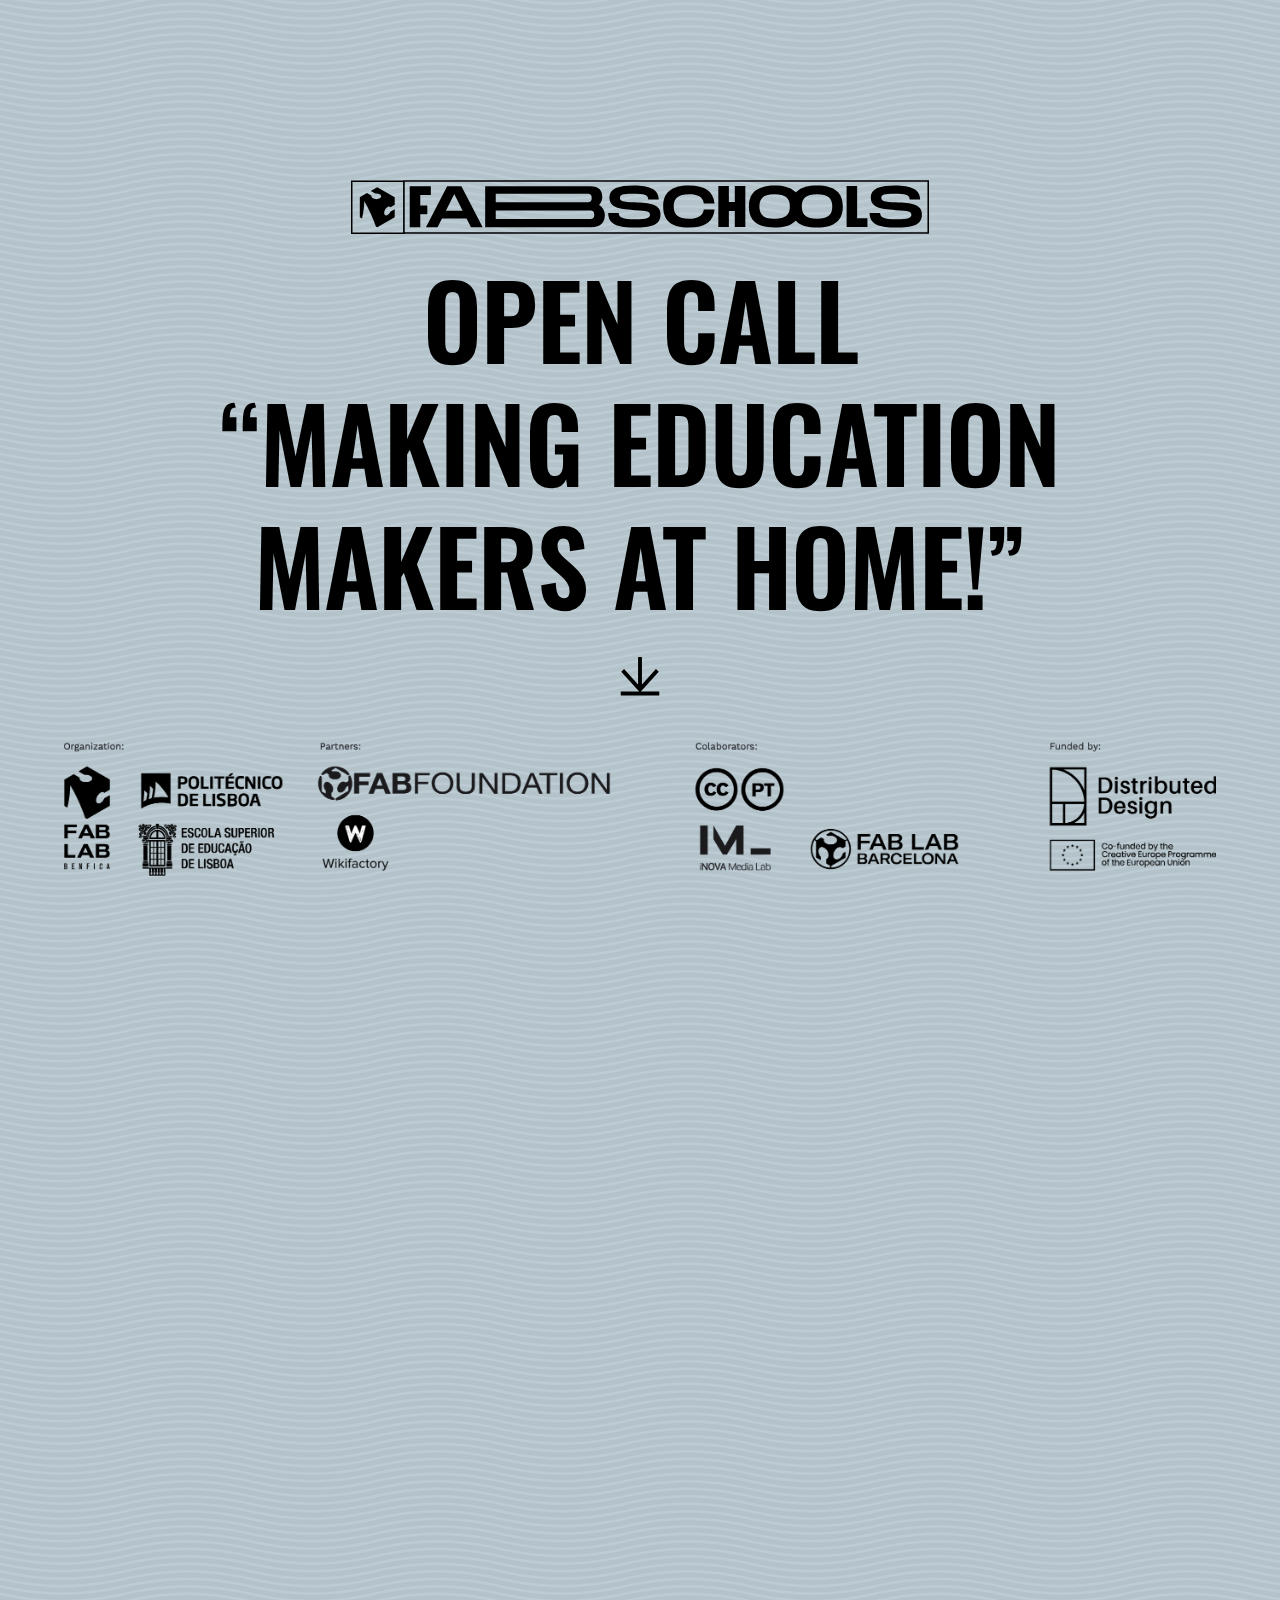
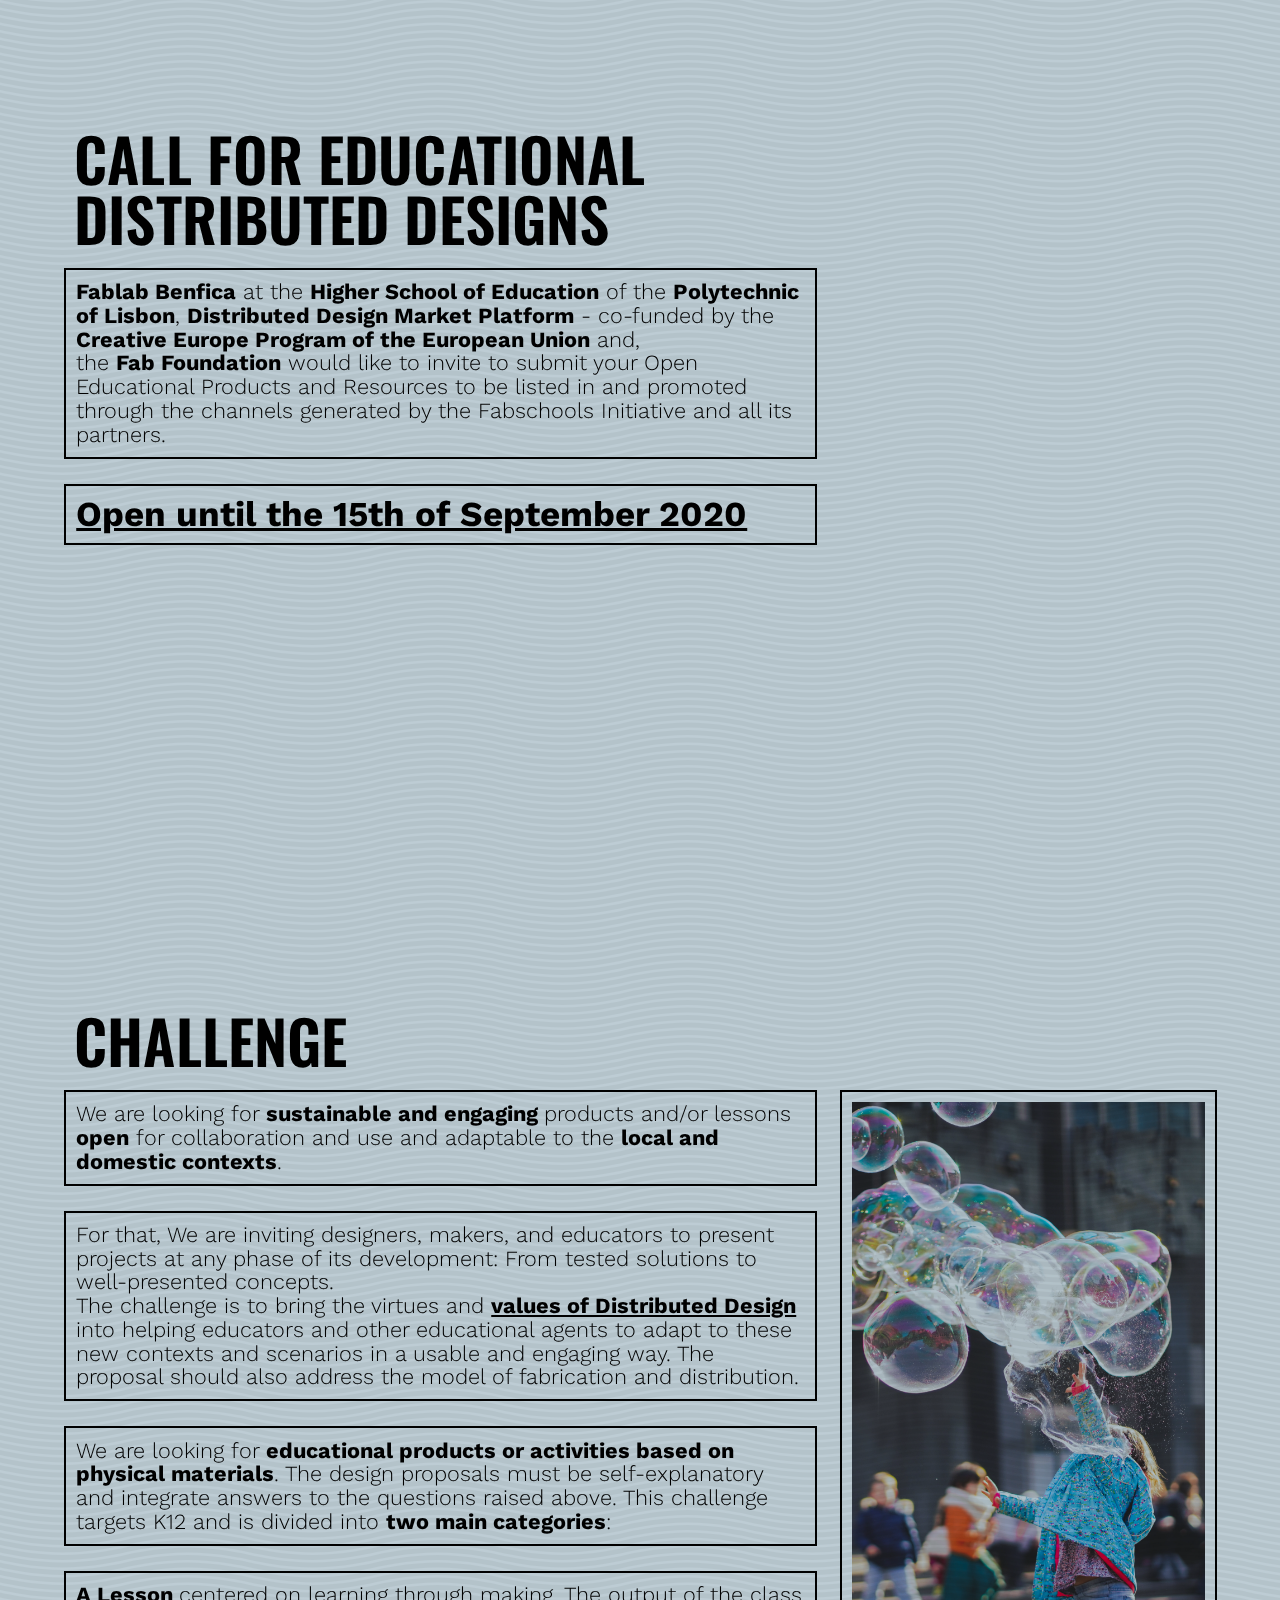
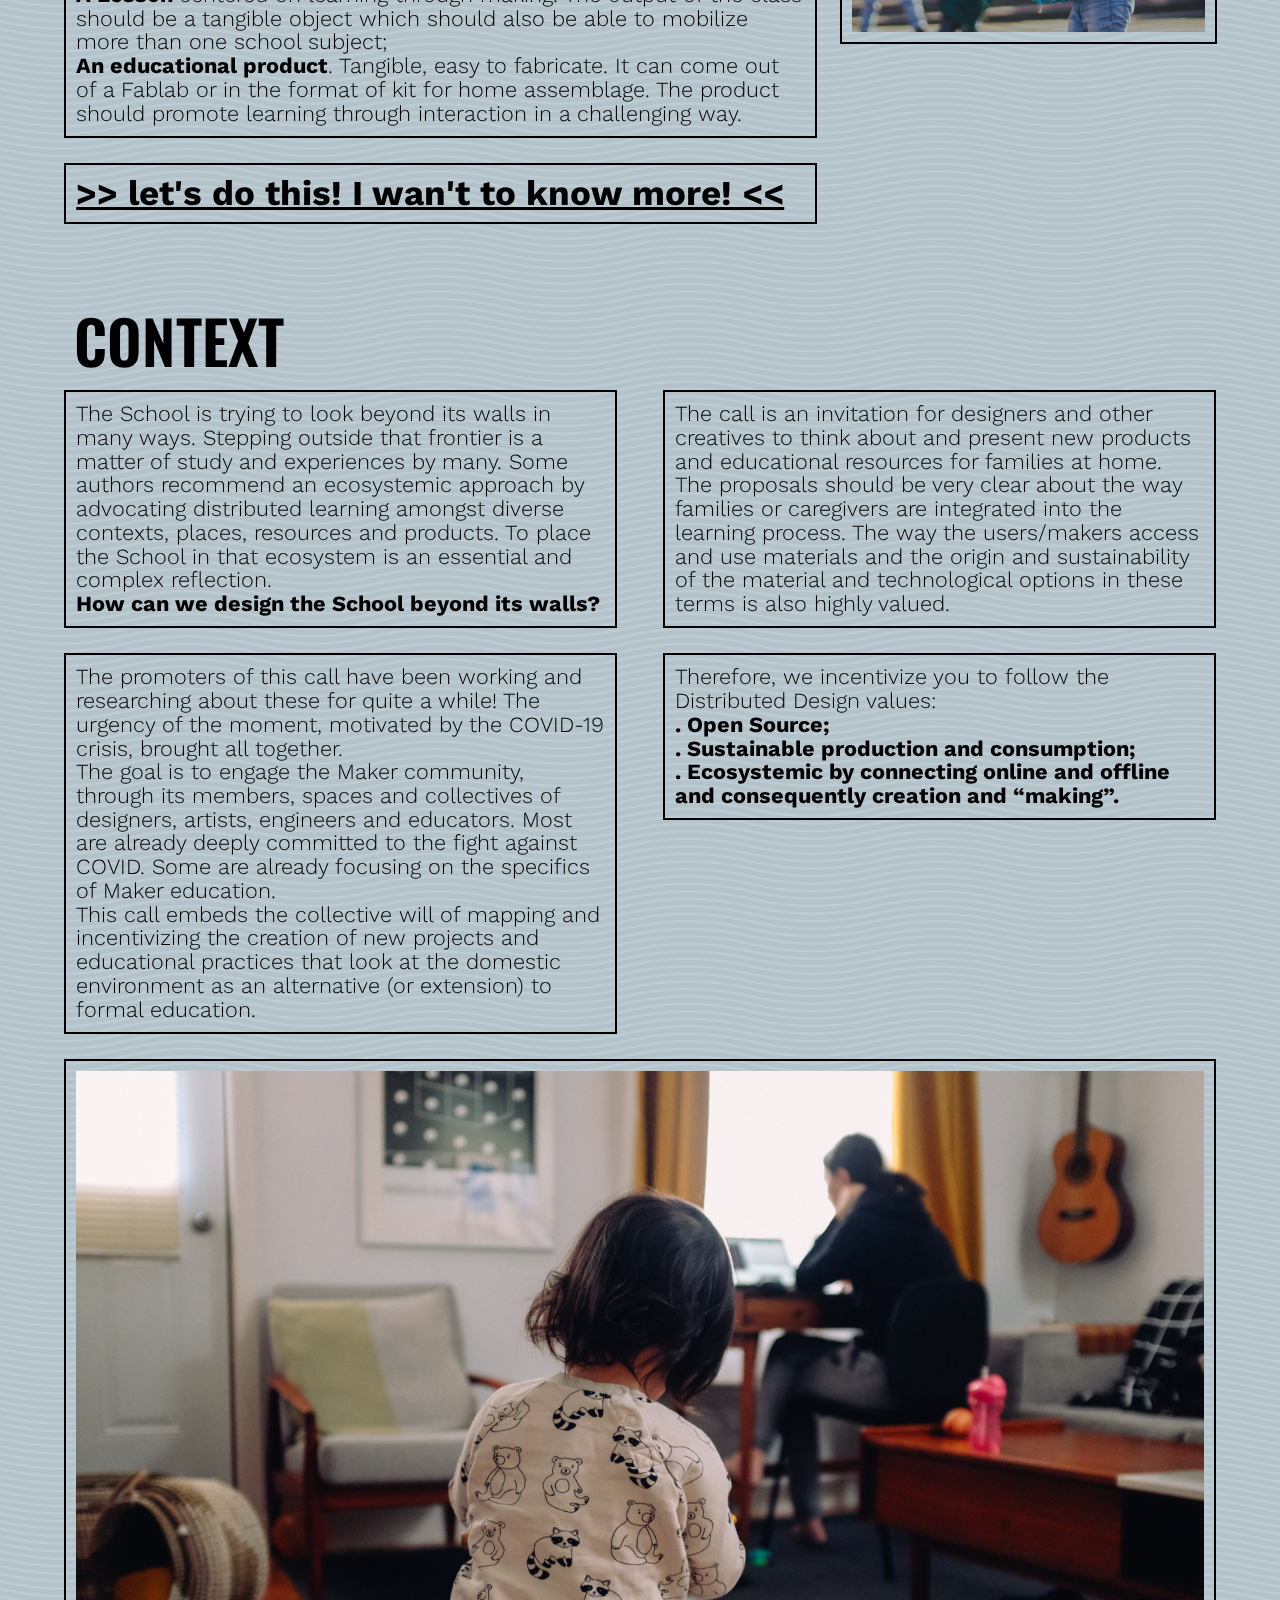
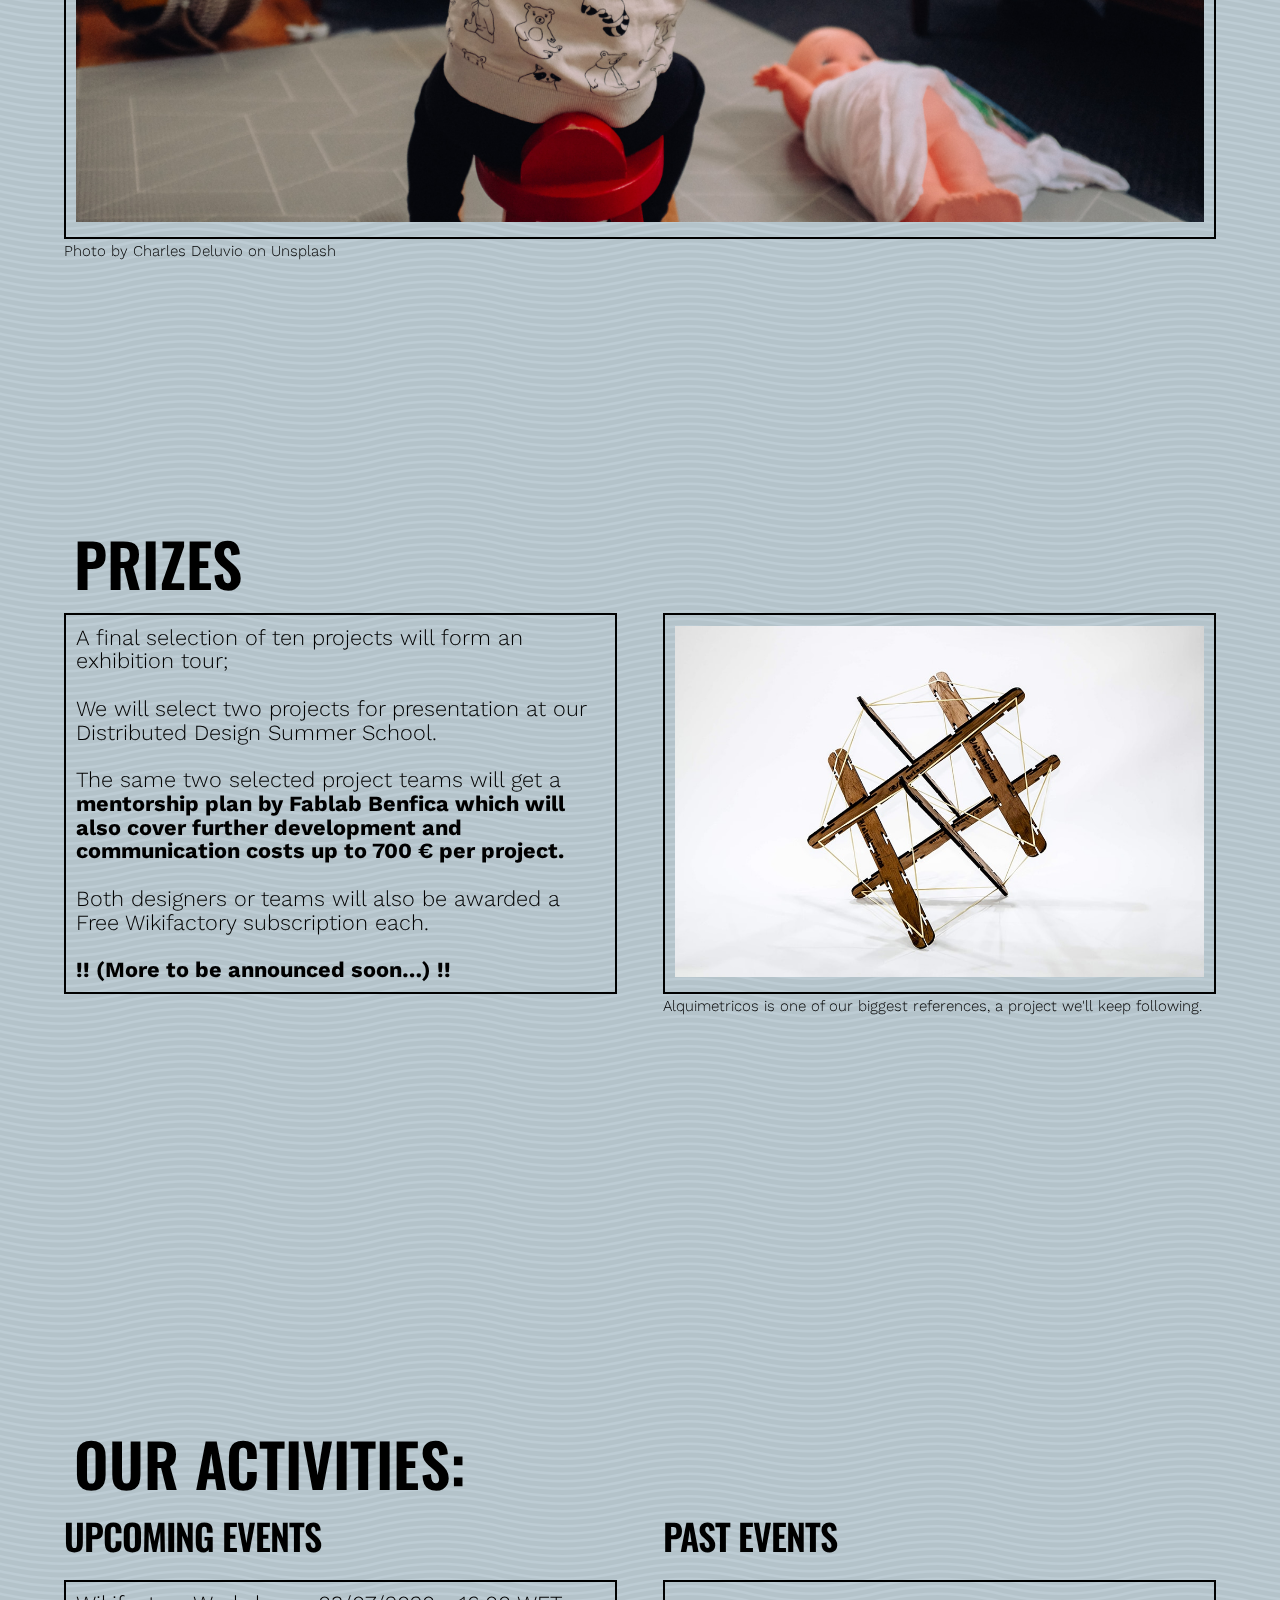
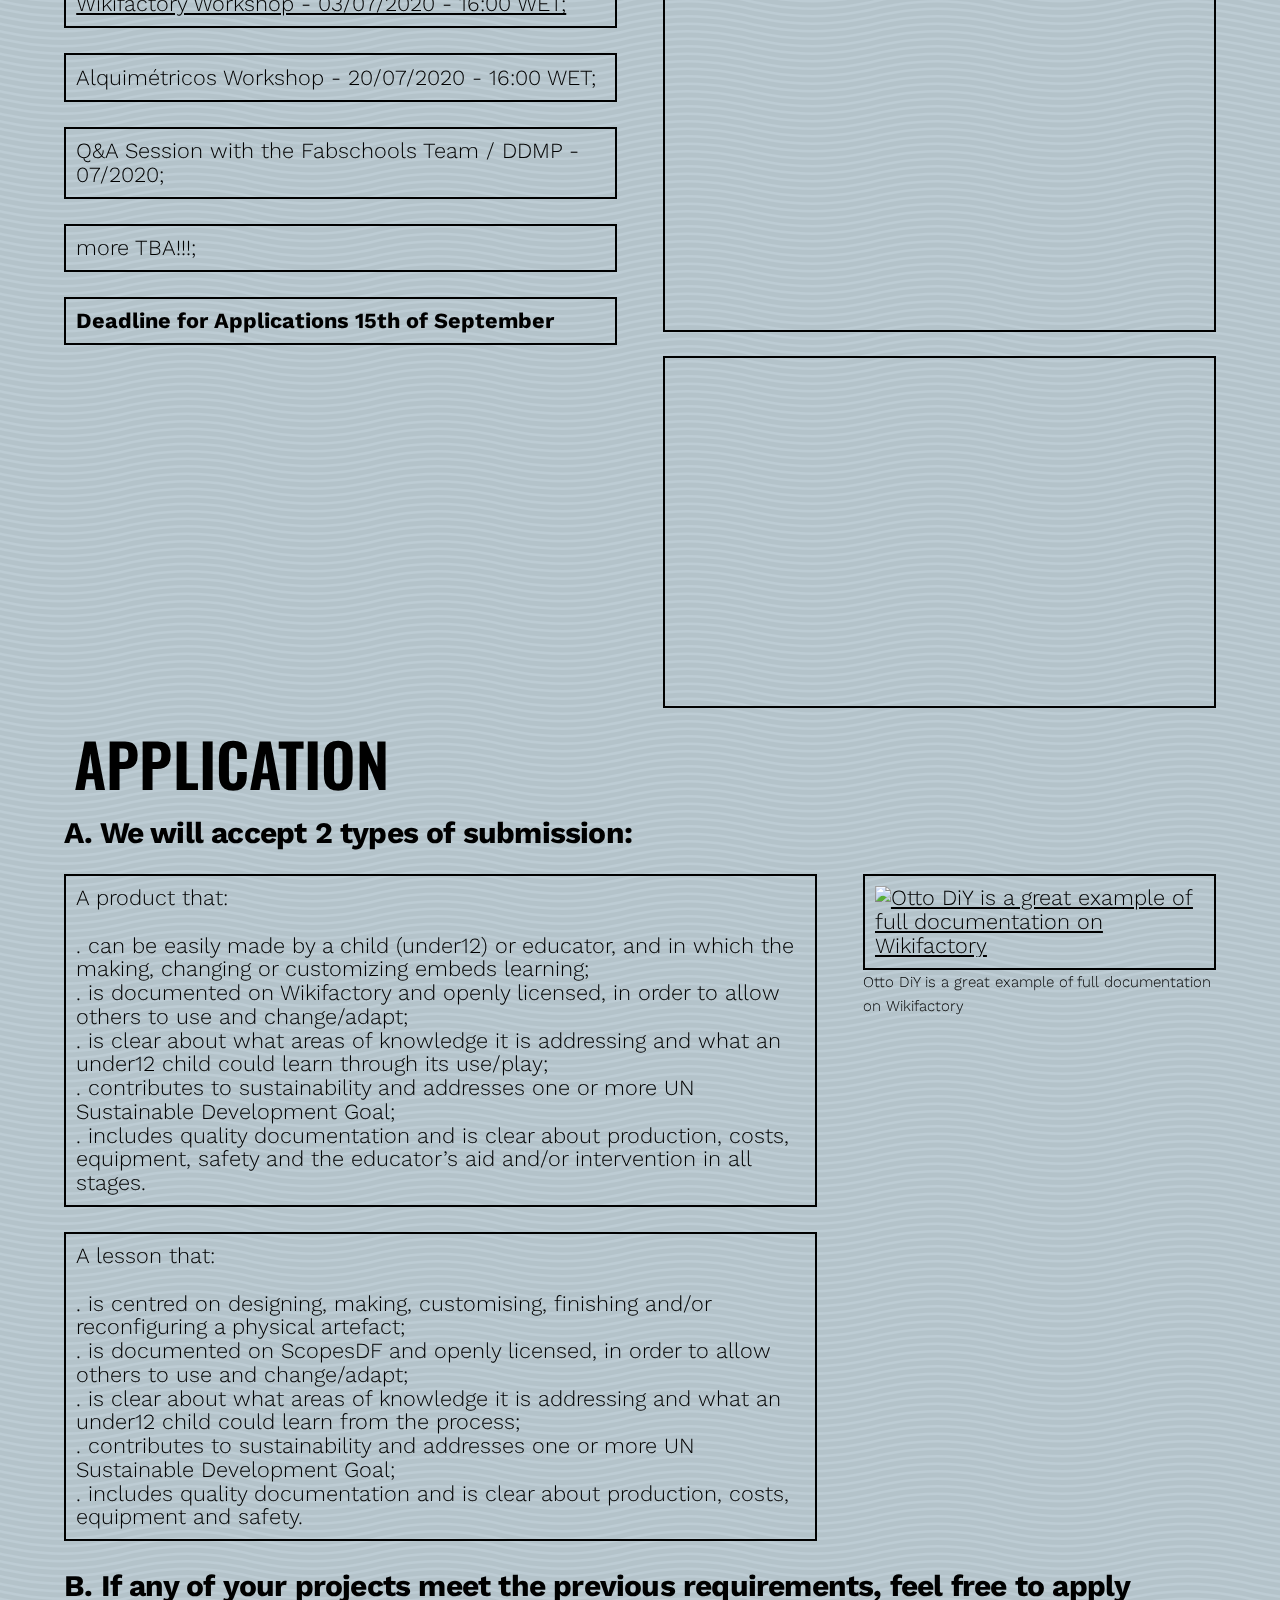
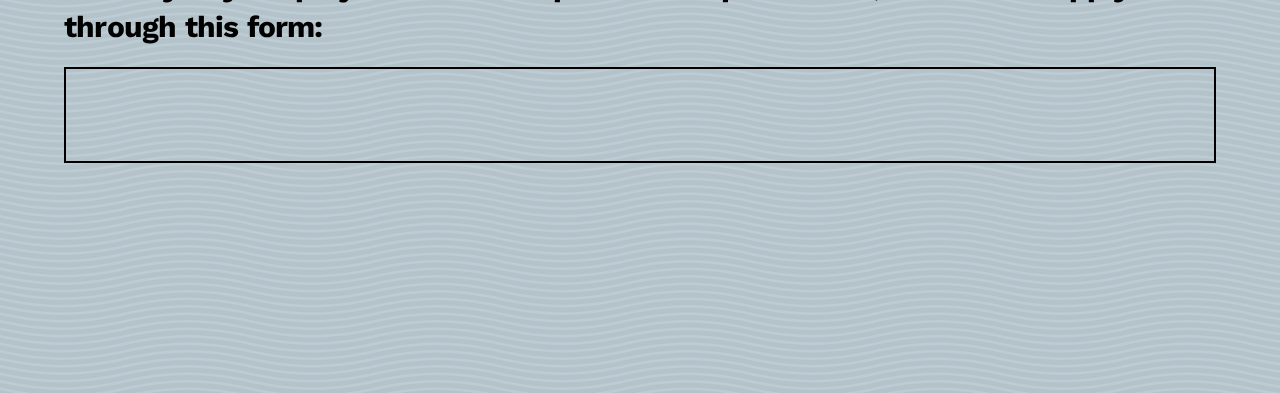
==== index.html @ 140ccc08 "tuga form2" ====
<!DOCTYPE html>
<html lang="en">
<head>

  <!-- Basic Page Needs
  –––––––––––––––––––––––––––––––––––––––––––––––––– -->
  <meta charset="utf-8">
  <title>OPEN CALL !Making Education makers at Home!</title>
  <meta name="description" content="">
  <meta name="author" content="">

  <!-- Mobile Specific Metas
  –––––––––––––––––––––––––––––––––––––––––––––––––– -->
  <meta name="viewport" content="width=device-width, initial-scale=1">

  <!-- FONT
  –––––––––––––––––––––––––––––––––––––––––––––––––– -->
  <link href="https://fonts.googleapis.com/css2?family=Oswald:wght@600&family=Work+Sans:wght@300;700&display=swap" rel="stylesheet">

  <!-- CSS
  –––––––––––––––––––––––––––––––––––––––––––––––––– -->
  <link rel="stylesheet" href="css/normalize.css">
  <link rel="stylesheet" href="css/skeleton.css">
  <link rel="stylesheet" href="css/github-prettify-theme.css">
  <link href="https://cdnjs.cloudflare.com/ajax/libs/prettify/r298/prettify.css" type="text/css">
  <link rel="stylesheet" href="css/custom.css">

  <!-- Scripts
  –––––––––––––––––––––––––––––––––––––––––––––––––– -->
  <script src="https://code.jquery.com/jquery-2.2.4.min.js" integrity="sha256-BbhdlvQf/xTY9gja0Dq3HiwQF8LaCRTXxZKRutelT44=" crossorigin="anonymous"></script>
  <script src="https://code.jquery.com/jquery-3.4.1.min.js"
          integrity="sha384-vk5WoKIaW/vJyUAd9n/wmopsmNhiy+L2Z+SBxGYnUkunIxVxAv/UtMOhba/xskxh"
          crossorigin="anonymous"></script>
  <script src="https://cdnjs.cloudflare.com/ajax/libs/jquery.form/4.3.0/jquery.form.min.js" integrity="sha384-qlmct0AOBiA2VPZkMY3+2WqkHtIQ9lSdAsAn5RUJD/3vA5MKDgSGcdmIv4ycVxyn" crossorigin="anonymous"></script>

  <script src="https://cdnjs.cloudflare.com/ajax/libs/prettify/r298/run_prettify.js" type="text/javascript"></script>
  <script src="js/site.js"></script>
  <!-- Load the Paper.js library -->
  <script type="text/javascript" src="js/paper-full.js"></script>
  <!-- Load external PaperScript and associate it with myCanvas -->
  <script type="text/paperscript" src="js/foot.js" canvas="canvas"></script>


  <!-- Open Graph / Facebook and Twitter
–––––––––––––––––––––––––––––––––––––––––––––––––– -->
  <meta property="og:url"                content="https://fabschools.pt/" />
  <meta property="og:type"               content="Fabschools Open Call" />
  <meta property="og:title"              content="Making Education Makers at Home" />
  <meta property="og:description"        content="The School is trying to look beyond its walls in many ways. Stepping outside that frontier is a matter of study and experiences by many. Some authors recommend an ecosystemic approach by advocating distributed learning amongst diverse contexts, places, resources and products. To place the School in that ecosystem is an essential and complex reflection. How can we design the School beyond its walls? " />
  <meta property="og:image"              content="https://fabschools.pt/images/og.png" />


  <meta name="twitter:site" content="https://fabschools.pt/" />
  <meta name="twitter:title" content="Making Education Makers at Home" />
  <meta name="twitter:description" content="The School is trying to look beyond its walls in many ways. Stepping outside that frontier is a matter of study and experiences by many. Some authors recommend an ecosystemic approach by advocating distributed learning amongst diverse contexts, places, resources and products. To place the School in that ecosystem is an essential and complex reflection. How can we design the School beyond its walls? " />
  <meta name="twitter:image" content="https://fabschools.pt/images/ogt.png" />






  <!-- Favicon
  –––––––––––––––––––––––––––––––––––––––––––––––––– -->
  <link rel="icon" type="image/png" href="images/favicon.png">

</head>
<body>

  <!-- Primary Page Layout
  –––––––––––––––––––––––––––––––––––––––––––––––––– -->

  <div class="container" >

    <section class="header" id="top" >

      <img
              src="images/logo.svg"
              alt="fabschools logo"
              class="logotipo"
      />

      <h1 class="topsy" >Open Call <br>
        “Making Education Makers at Home!”  </h1>
      <a href="#hero">
        <img
              src="images/hammer.svg"
              alt="fabschools logo"
              class="gogo" />
      </a>


    </section>




    <nav class="navbar">
      <div class="container">
        <a class="SmoothmyTop">
          <img
                src="images/logo.svg"
                alt="fabschools logo"
                class="navbar-logozito" />
        </a>


        <ul class="navbar-list" style="margin-top:5px;">
          <li class="navbar-item"><a class="navbar-link" href="#challenge">Challenge</a></li>
          <li class="navbar-item navbar-link">|</li>
          <li class="navbar-item"><a class="navbar-link" href="#prizes">Prizes</a></li>
          <li class="navbar-item navbar-link">|</li>
          <li class="navbar-item"><a class="navbar-link" href="#calendar">Calendar</a></li>
          <li class="navbar-item navbar-link">|</li>
          <li class="navbar-item"><a class="navbar-link" href="#submit">Apply</a></li>
          <li class="navbar-item navbar-link">|</li>
          <li class="navbar-item"><a class="navbar-link" href="mailto:fablabbenfica@eselx.ipl.pt">Contact</a></li>
          <li class="navbar-item navbar-link">|</li>
          <li class="navbar-item"><a class="navbar-link" href="./indexPT.html">PT</a></li>
        </ul>
      </div>
    </nav>






    <section id="hero" style="height: 100vh;">
      <div class="row" style="margin-top: 40vh">
        <div class="eight columns">
          <h3 class="title" style="padding-top: 32vh">Call for Educational Distributed Designs</h3>
          <p class="boxed"><strong>Fablab Benfica</strong> at the <strong>Higher School of Education</strong> of the <strong>Polytechnic of Lisbon</strong>,
            <strong>Distributed Design Market Platform</strong>  - co-funded by the <strong>Creative Europe Program of the European Union</strong> and, <br> the <strong>Fab Foundation</strong> would like to invite to submit your Open Educational Products and Resources to be listed in and promoted through the channels generated by the Fabschools Initiative and all its partners.
          </p>
          <p class="boxed" style="font-size: 3.5rem; line-height: 3.7rem;">
            <a href="#challenge"><strong>Open until the 15th of September 2020</strong></a>
          </h4>
        </div>
      </div>
    </section>




    <section id="challenge" style="height: 100vh;" >
      <div class="row">
        <h3 class="title" style="padding-top: 30vh">Challenge</h3>
      </div>
      <div class="row">
        <div class="eight columns">
          <p class="boxed">
            We are looking for <strong>sustainable and engaging </strong>products and/or lessons <strong>open</strong> for collaboration and use and adaptable to the <strong>local and domestic contexts</strong>.
          </p>
          <p class="boxed">For that, We are inviting designers, makers, and educators to present projects at any phase of its development: From tested solutions to well-presented concepts. <br>
            The challenge is to bring the virtues and <strong><a href="https://distributeddesign.eu/about/" target="_blank">values of Distributed Design</a></strong> into helping educators and other educational agents to adapt to these new contexts and scenarios in a usable and engaging way.
            The proposal should also address the model of fabrication and distribution.</p>
          <p class="boxed"> We are looking for <strong>educational products or activities based on physical materials</strong>. The design proposals must be self-explanatory and integrate answers to the questions raised above.
            This challenge targets K12 and is divided into <strong>two main categories</strong>:</p>
          <p class="boxed">
            <strong>A Lesson </strong>centered on learning through making. The output of the class should be a tangible object which should also be able to mobilize more than one school subject;<br>
            <strong>An educational product</strong>. Tangible, easy to fabricate. It can come out of a Fablab or in the format of kit for home assemblage. The product should promote learning through interaction in a challenging way.</p>
          <p class="boxed" style="font-size: 3.5rem; line-height: 3.7rem;">
            <a href="#challenge2"><strong>>> let's do this! I wan't to know more! <<</strong></a>
          </p>

        </div>
        <div class="four columns">
          <img class="image_boxed" src="images/portrait.jpg" width="100%" />
        </div>
      </div>
    </section>

    <section id="challenge2" >


      <div class="row">
        <h3 class="title" style="padding-top: 30vh">Context</h3>
      </div>
      <div class="row">
        <div class="one-half column">
          <p class="boxed">The School is trying to look beyond its walls in many ways. Stepping outside that frontier is a matter of study and experiences by many.
            Some authors recommend an ecosystemic approach by advocating distributed learning amongst diverse contexts, places, resources and products. To place the School in that ecosystem is an essential and complex reflection.
            <br><strong>How can we design the School beyond its walls?</strong></p>

          <p class="boxed">The promoters of this call have been working and researching about these for quite a while!
            The urgency of the moment, motivated by the COVID-19 crisis, brought all together. <br>
            The goal is to engage the Maker community, through its members, spaces and collectives of designers, artists, engineers and educators.
            Most are already deeply committed to the fight against COVID. Some are already focusing on the specifics of Maker education.<br>
            This call embeds the collective will of mapping and incentivizing the creation of new projects and educational practices that look at the domestic environment as an alternative (or extension) to formal education. </p>
        </div>
        <div class="one-half column">
          <p class="boxed">The call is an invitation for designers and other creatives to think about and present new products and educational resources for families at home.
            The proposals should be very clear about the way families or caregivers are integrated into the learning process.
            The way the users/makers access and use materials and the origin and sustainability of the material and technological options in these terms is also highly valued.
          </p>
          <p class="boxed">
          Therefore, we incentivize you to follow the Distributed Design values: <br>
            <strong>. Open Source;</strong><br>
            <strong>. Sustainable production and consumption;</strong><br>
            <strong>. Ecosystemic by connecting online and offline and consequently creation and “making”.</strong>
          </p>

        </div>
      </div>
      <div class="row">
        <div class="boxed" >
          <img width="100%" src="images/quarantine.jpg" alt="Alquimetricos Toys" />
        </div>
        <caption>Photo by Charles Deluvio on Unsplash</caption>
      </div>
    </section>

    <section id="prizes" style="height: 100vh;" >
      <div class="row" >
        <h3 class="title" style="padding-top: 30vh" >Prizes</h3>
      </div>
      <div class="row" >
        <div class="one-half column" >
          <p class="boxed">
            A final selection of ten projects will form an exhibition tour; <br><br>
            We will select two projects for presentation at our Distributed Design Summer School.<br><br>
            The same two selected project teams will get a <strong>mentorship plan by Fablab Benfica which will also cover further development and communication costs up to 700 € per project.</strong><br><br>
            Both designers or teams will also be awarded a Free Wikifactory subscription each. <br><br>
            <strong>!! (More to be announced soon…) !!</strong>
          </p>
        </div>
        <div class="one-half column" >
          <div class="boxed" >
            <a href="https://en.goteo.org/project/toys-for-quarantine" target="_blank"> <img width="100%" src="images/alquimetricos1.jpg" alt="Alquimetricos Toys" /></a>
          </div>
          <caption>Alquimetricos is one of our biggest references, a project we'll keep following.</caption>
        </div>
      </div>
    </section>



      <section id="calendar" style="height: 100vh;" >
        <div class="row">
          <h3 class="title" style="padding-top: 30vh">OUR ACTIVITIES:</h3>
        </div>
        <div class="row">
          <div class="one-half column">
            <h3>UPCOMING EVENTS</h3>
            <a href="https://www.eventbrite.com/e/bilhetes-wikifactory-workshop-fabschools-112009575656?aff=ebdssbeac" target="_blank"><p class="boxed">Wikifactory Workshop - 03/07/2020 - 16:00 WET;</p></a>
            <p class="boxed">Alquimétricos Workshop - 20/07/2020 - 16:00 WET;</p>
            <p class="boxed">Q&A Session with the Fabschools Team / DDMP - 07/2020;</p>
            <p class="boxed">more TBA!!!;</p>
            <p class="boxed"><strong>Deadline for Applications 15th of September</strong></p>
          </div>

          <div class="one-half column">
            <h3>PAST EVENTS</h3>
            <div class="boxed">
              <div class="video-container">
                <iframe width="560" height="315" src="https://www.youtube.com/embed/HqaHqQHBg5I?controls=0" frameborder="0" allow="accelerometer; autoplay; encrypted-media; gyroscope; picture-in-picture" allowfullscreen></iframe>
              </div>
            </div>
            <br>
            <div class="boxed">
              <div class="video-container">
                <iframe width="560" height="315" src="https://www.youtube.com/embed/VP8zcjxXyL0?controls=0" frameborder="0" allow="accelerometer; autoplay; encrypted-media; gyroscope; picture-in-picture" allowfullscreen></iframe>
              </div>
            </div>
          </div>
        </div>
      </section>


    <section id="submit"  >
      <div class="row">
        <h3 class="title" style="padding-top: 30vh">Application</h3>
        <h4><strong>A. We will accept 2 types of submission:</strong></h4>
      </div>
      <div class="row">
        <div class="two-thirds column">
          <p class="boxed">A product that:<br><br>
            . can be easily made by a child (under12) or educator, and in which the making, changing or customizing embeds learning;<br>
            . is documented on Wikifactory and openly licensed, in order to allow others to use and change/adapt;<br>
            . is clear about what areas of knowledge it is addressing and what an under12 child could learn through its use/play;<br>
            . contributes to sustainability and addresses one or more UN Sustainable Development Goal;<br>
            . includes quality documentation and is clear about production, costs, equipment, safety and the educator’s aid and/or intervention in all stages.
          </p>
          <p class="boxed">
            A lesson that:<br><br>
            . is centred on designing, making, customising, finishing and/or reconfiguring a  physical artefact;<br>
            . is documented on ScopesDF and openly licensed, in order to allow others to use and change/adapt;<br>
            . is clear about what areas of knowledge it is addressing and what an under12 child could learn from the process;<br>
            . contributes to sustainability and addresses one or more UN Sustainable Development Goal;<br>
            . includes quality documentation and is clear about production, costs, equipment and safety.
          </p>
        </div>
        <div class="one-third column">
          <div class="boxed">
            <a href="https://wikifactory.com/+OttoDIY/otto-diy" target="_blank"> <img width="100%" src="https://s3.eu-central-1.amazonaws.com/wikifactory-prod.uploads/655/ottodiyofficialtobotbuilderkit.jpg" alt="Otto DiY is a great example of full documentation on Wikifactory" /></a>
          </div>
          <caption>Otto DiY is a great example of full documentation on Wikifactory</caption>
        </div>
      </div>
      <div class="row" style="margin-bottom: 20%">
        <h4><strong>B. If any of your projects meet the previous requirements, feel free to apply through this form:</strong></h4>
        <div id=typeform" class="boxed">
          <br>
          <br>
          <br>
        </div>
      </div>
    </section>







  </div>

  <footer class="footer">

    <img class="sectionFooterDecor" src="images/footer.png" />

  </footer>

  <!-- Google Analytics -->
  <script type="text/javascript">

    var _gaq = _gaq || [];
    _gaq.push(['_setAccount', 'UA-171417175-1']);
    _gaq.push(['_trackPageview']);

    (function() {
      var ga = document.createElement('script'); ga.type = 'text/javascript'; ga.async = true;
      ga.src = ('https:' == document.location.protocol ? 'https://ssl' : 'http://www') + '.google-analytics.com/ga.js';
      var s = document.getElementsByTagName('script')[0]; s.parentNode.insertBefore(ga, s);
    })();

  </script>






<!-- End Document
  –––––––––––––––––––––––––––––––––––––––––––––––––– -->
</body>
</html>
---- css/skeleton.css ----
/*
* Skeleton V2.0.4
* Copyright 2014, Dave Gamache
* www.getskeleton.com
* Free to use under the MIT license.
* http://www.opensource.org/licenses/mit-license.php
* 12/29/2014
*/


/* Table of contents
––––––––––––––––––––––––––––––––––––––––––––––––––
- Grid
- Base Styles
- Typography
- Links
- Buttons
- Forms
- Lists
- Code
- Tables
- Spacing
- Utilities
- Clearing
- Media Queries
*/


/* Grid
–––––––––––––––––––––––––––––––––––––––––––––––––– */
.container {
  position: relative;
  width: 100%;
  max-width: 960px;
  margin: 0 auto;
  padding: 0 20px;
  box-sizing: border-box; }
.column,
.columns {
  width: 100%;
  float: left;
  box-sizing: border-box; }

/* For devices larger than 400px */
@media (min-width: 400px) {
  .container {
    width: 85%;
    padding: 0; }
}

/* For devices larger than 550px */
@media (min-width: 550px) {
  .container {
    width: 90%; }
  .column,
  .columns {
    margin-left: 4%; }
  .column:first-child,
  .columns:first-child {
    margin-left: 0; }

  .one.column,
  .one.columns                    { width: 4.66666666667%; }
  .two.columns                    { width: 13.3333333333%; }
  .three.columns                  { width: 22%;            }
  .four.columns                   { width: 30.6666666667%; }
  .five.columns                   { width: 39.3333333333%; }
  .six.columns                    { width: 48%;            }
  .seven.columns                  { width: 56.6666666667%; }
  .eight.columns                  { width: 65.3333333333%; }
  .nine.columns                   { width: 74.0%;          }
  .ten.columns                    { width: 82.6666666667%; }
  .eleven.columns                 { width: 91.3333333333%; }
  .twelve.columns                 { width: 100%; margin-left: 0; }

  .one-third.column               { width: 30.6666666667%; }
  .two-thirds.column              { width: 65.3333333333%; }

  .one-half.column                { width: 48%; }

  /* Offsets */
  .offset-by-one.column,
  .offset-by-one.columns          { margin-left: 8.66666666667%; }
  .offset-by-two.column,
  .offset-by-two.columns          { margin-left: 17.3333333333%; }
  .offset-by-three.column,
  .offset-by-three.columns        { margin-left: 26%;            }
  .offset-by-four.column,
  .offset-by-four.columns         { margin-left: 34.6666666667%; }
  .offset-by-five.column,
  .offset-by-five.columns         { margin-left: 43.3333333333%; }
  .offset-by-six.column,
  .offset-by-six.columns          { margin-left: 52%;            }
  .offset-by-seven.column,
  .offset-by-seven.columns        { margin-left: 60.6666666667%; }
  .offset-by-eight.column,
  .offset-by-eight.columns        { margin-left: 69.3333333333%; }
  .offset-by-nine.column,
  .offset-by-nine.columns         { margin-left: 78.0%;          }
  .offset-by-ten.column,
  .offset-by-ten.columns          { margin-left: 86.6666666667%; }
  .offset-by-eleven.column,
  .offset-by-eleven.columns       { margin-left: 95.3333333333%; }

  .offset-by-one-third.column,
  .offset-by-one-third.columns    { margin-left: 34.6666666667%; }
  .offset-by-two-thirds.column,
  .offset-by-two-thirds.columns   { margin-left: 69.3333333333%; }

  .offset-by-one-half.column,
  .offset-by-one-half.columns     { margin-left: 52%; }

}


/* Base Styles
–––––––––––––––––––––––––––––––––––––––––––––––––– */
/* NOTE
html is set to 62.5% so that all the REM measurements throughout Skeleton
are based on 10px sizing. So basically 1.5rem = 15px :) */
html {
  font-size: 62.5%; }
body {
  font-size: 1.5em; /* currently ems cause chrome bug misinterpreting rems on body element */
  line-height: 1.6;
  font-weight: 400;
  font-family: "Raleway", "HelveticaNeue", "Helvetica Neue", Helvetica, Arial, sans-serif;
  color: #222; }


/* Typography
–––––––––––––––––––––––––––––––––––––––––––––––––– */
h1, h2, h3, h4, h5, h6 {
  margin-top: 0;
  margin-bottom: 2rem;
  font-weight: 300; }
h1 { font-size: 4.0rem; line-height: 1.2;  letter-spacing: -.1rem;}
h2 { font-size: 3.6rem; line-height: 1.25; letter-spacing: -.1rem; }
h3 { font-size: 3.0rem; line-height: 1.3;  letter-spacing: -.1rem; }
h4 { font-size: 2.4rem; line-height: 1.35; letter-spacing: -.08rem; }
h5 { font-size: 1.8rem; line-height: 1.5;  letter-spacing: -.05rem; }
h6 { font-size: 1.5rem; line-height: 1.6;  letter-spacing: 0; }

/* Larger than phablet */
@media (min-width: 550px) {
  h1 { font-size: 5.0rem; }
  h2 { font-size: 4.2rem; }
  h3 { font-size: 3.6rem; }
  h4 { font-size: 3.0rem; }
  h5 { font-size: 2.4rem; }
  h6 { font-size: 1.5rem; }
}

p {
  margin-top: 0; }


/* Links
–––––––––––––––––––––––––––––––––––––––––––––––––– */
a {
  color: #1EAEDB; }
a:hover {
  color: #0FA0CE; }


/* Buttons
–––––––––––––––––––––––––––––––––––––––––––––––––– */
.button,
button,
input[type="submit"],
input[type="reset"],
input[type="button"] {
  display: inline-block;
  height: 38px;
  padding: 0 30px;
  color: #555;
  text-align: center;
  font-size: 11px;
  font-weight: 600;
  line-height: 38px;
  letter-spacing: .1rem;
  text-transform: uppercase;
  text-decoration: none;
  white-space: nowrap;
  background-color: transparent;
  border-radius: 4px;
  border: 1px solid #bbb;
  cursor: pointer;
  box-sizing: border-box; }
.button:hover,
button:hover,
input[type="submit"]:hover,
input[type="reset"]:hover,
input[type="button"]:hover,
.button:focus,
button:focus,
input[type="submit"]:focus,
input[type="reset"]:focus,
input[type="button"]:focus {
  color: #333;
  border-color: #888;
  outline: 0; }
.button.button-primary,
button.button-primary,
input[type="submit"].button-primary,
input[type="reset"].button-primary,
input[type="button"].button-primary {
  color: #FFF;
  background-color: #33C3F0;
  border-color: #33C3F0; }
.button.button-primary:hover,
button.button-primary:hover,
input[type="submit"].button-primary:hover,
input[type="reset"].button-primary:hover,
input[type="button"].button-primary:hover,
.button.button-primary:focus,
button.button-primary:focus,
input[type="submit"].button-primary:focus,
input[type="reset"].button-primary:focus,
input[type="button"].button-primary:focus {
  color: #FFF;
  background-color: #1EAEDB;
  border-color: #1EAEDB; }


/* Forms
–––––––––––––––––––––––––––––––––––––––––––––––––– */
input[type="email"],
input[type="number"],
input[type="search"],
input[type="text"],
input[type="tel"],
input[type="url"],
input[type="password"],
textarea,
select {
  height: 38px;
  padding: 6px 10px; /* The 6px vertically centers text on FF, ignored by Webkit */
  background-color: #fff;
  border: 1px solid #D1D1D1;
  border-radius: 4px;
  box-shadow: none;
  box-sizing: border-box; }
/* Removes awkward default styles on some inputs for iOS */
input[type="email"],
input[type="number"],
input[type="search"],
input[type="text"],
input[type="tel"],
input[type="url"],
input[type="password"],
textarea {
  -webkit-appearance: none;
     -moz-appearance: none;
          appearance: none; }
textarea {
  min-height: 65px;
  padding-top: 6px;
  padding-bottom: 6px; }
input[type="email"]:focus,
input[type="number"]:focus,
input[type="search"]:focus,
input[type="text"]:focus,
input[type="tel"]:focus,
input[type="url"]:focus,
input[type="password"]:focus,
textarea:focus,
select:focus {
  border: 1px solid #33C3F0;
  outline: 0; }
label,
legend {
  display: block;
  margin-bottom: .5rem;
  font-weight: 600; }
fieldset {
  padding: 0;
  border-width: 0; }
input[type="checkbox"],
input[type="radio"] {
  display: inline; }
label > .label-body {
  display: inline-block;
  margin-left: .5rem;
  font-weight: normal; }


/* Lists
–––––––––––––––––––––––––––––––––––––––––––––––––– */
ul {
  list-style: circle inside; }
ol {
  list-style: decimal inside; }
ol, ul {
  padding-left: 0;
  margin-top: 0; }
ul ul,
ul ol,
ol ol,
ol ul {
  margin: 1.5rem 0 1.5rem 3rem;
  font-size: 90%; }
li {
  margin-bottom: 1rem; }


/* Code
–––––––––––––––––––––––––––––––––––––––––––––––––– */
code {
  padding: .2rem .5rem;
  margin: 0 .2rem;
  font-size: 90%;
  white-space: nowrap;
  background: #F1F1F1;
  border: 1px solid #E1E1E1;
  border-radius: 4px; }
pre > code {
  display: block;
  padding: 1rem 1.5rem;
  white-space: pre; }


/* Tables
–––––––––––––––––––––––––––––––––––––––––––––––––– */
th,
td {
  padding: 12px 15px;
  text-align: left;
  border-bottom: 1px solid #E1E1E1; }
th:first-child,
td:first-child {
  padding-left: 0; }
th:last-child,
td:last-child {
  padding-right: 0; }


/* Spacing
–––––––––––––––––––––––––––––––––––––––––––––––––– */
button,
.button {
  margin-bottom: 1rem; }
input,
textarea,
select,
fieldset {
  margin-bottom: 1.5rem; }
pre,
blockquote,
dl,
figure,
table,
p,
ul,
ol,
form {
  margin-bottom: 2.5rem; }


/* Utilities
–––––––––––––––––––––––––––––––––––––––––––––––––– */
.u-full-width {
  width: 100%;
  box-sizing: border-box; }
.u-max-full-width {
  max-width: 100%;
  box-sizing: border-box; }
.u-pull-right {
  float: right; }
.u-pull-left {
  float: left; }


/* Misc
–––––––––––––––––––––––––––––––––––––––––––––––––– */
hr {
  margin-top: 3rem;
  margin-bottom: 3.5rem;
  border-width: 0;
  border-top: 1px solid #E1E1E1; }


/* Clearing
–––––––––––––––––––––––––––––––––––––––––––––––––– */

/* Self Clearing Goodness */
.container:after,
.row:after,
.u-cf {
  content: "";
  display: table;
  clear: both; }


/* Media Queries
–––––––––––––––––––––––––––––––––––––––––––––––––– */
/*
Note: The best way to structure the use of media queries is to create the queries
near the relevant code. For example, if you wanted to change the styles for buttons
on small devices, paste the mobile query code up in the buttons section and style it
there.
*/


/* Larger than mobile */
@media (min-width: 400px) {}

/* Larger than phablet (also point when grid becomes active) */
@media (min-width: 550px) {}

/* Larger than tablet */
@media (min-width: 750px) {}

/* Larger than desktop */
@media (min-width: 1000px) {}

/* Larger than Desktop HD */
@media (min-width: 1200px) {}
---- css/github-prettify-theme.css ----
/* GitHub Theme */
.prettyprint {
    background: #fff;
    font-family: Menlo, 'Bitstream Vera Sans Mono', 'DejaVu Sans Mono', Monaco, Consolas, monospace;
    font-size: 1.2rem;
    padding: 2.5rem 3rem;
    -webkit-font-smoothing: antialiased;
}

.pln {
    color: #333333;
}

@media screen {
    .str {
        color: #dd1144;
    }

    .kwd {
        color: #333333;
    }

    .com {
        color: #999988;
    }

    .typ {
        color: #445588;
    }

    .lit {
        color: #445588;
    }

    .pun {
        color: #333333;
    }

    .opn {
        color: #333333;
    }

    .clo {
        color: #333333;
    }

    .tag {
        color: navy;
    }

    .atn {
        color: teal;
    }

    .atv {
        color: #dd1144;
    }

    .dec {
        color: #333333;
    }

    .var {
        color: teal;
    }

    .fun {
        color: #990000;
    }
}
@media print, projection {
    .str {
        color: #006600;
    }

    .kwd {
        color: #006;
        font-weight: bold;
    }

    .com {
        color: #600;
        font-style: italic;
    }

    .typ {
        color: #404;
        font-weight: bold;
    }

    .lit {
        color: #004444;
    }

    .pun, .opn, .clo {
        color: #444400;
    }

    .tag {
        color: #006;
        font-weight: bold;
    }

    .atn {
        color: #440044;
    }

    .atv {
        color: #006600;
    }
}
/* Specify class=linenums on a pre to get line numbering */
ol.linenums {
    margin-top: 0;
    margin-bottom: 0;
}

/* IE indents via margin-left */
li.L0,
li.L1,
li.L2,
li.L3,
li.L4,
li.L5,
li.L6,
li.L7,
li.L8,
li.L9 {
    /* */
}

/* Alternate shading for lines */
li.L1,
li.L3,
li.L5,
li.L7,
li.L9 {
    /* */
}

/* My additional styles */

/*li.L0, li.L1, li.L2, li.L3,
li.L5, li.L6, li.L7, li.L8
{ list-style-type: decimal !important }*/

.prettyprint li {
    margin-bottom: .3rem;
}
---- css/custom.css ----
html {
    scroll-behavior: smooth;
}

a {
    color: black; }

p{
    font-family: 'Work Sans', sans-serif;
    font-weight: 300;
    font-size: 2rem;
}

h1,h2,h3 {
    font-family: 'Oswald', sans-serif;
    text-transform: uppercase;
    font-weight: 600;
    font-style: normal;
}

body {
    color: black;
    background-color: #b4c3ca;
    background-image: url("data:image/svg+xml,%3Csvg xmlns='http://www.w3.org/2000/svg' width='250' height='30' viewBox='0 0 1000 120'%3E%3Cg fill='none' stroke='%23bdccd4' stroke-width='10' %3E%3Cpath d='M-500 75c0 0 125-30 250-30S0 75 0 75s125 30 250 30s250-30 250-30s125-30 250-30s250 30 250 30s125 30 250 30s250-30 250-30'/%3E%3Cpath d='M-500 45c0 0 125-30 250-30S0 45 0 45s125 30 250 30s250-30 250-30s125-30 250-30s250 30 250 30s125 30 250 30s250-30 250-30'/%3E%3Cpath d='M-500 105c0 0 125-30 250-30S0 105 0 105s125 30 250 30s250-30 250-30s125-30 250-30s250 30 250 30s125 30 250 30s250-30 250-30'/%3E%3Cpath d='M-500 15c0 0 125-30 250-30S0 15 0 15s125 30 250 30s250-30 250-30s125-30 250-30s250 30 250 30s125 30 250 30s250-30 250-30'/%3E%3Cpath d='M-500-15c0 0 125-30 250-30S0-15 0-15s125 30 250 30s250-30 250-30s125-30 250-30s250 30 250 30s125 30 250 30s250-30 250-30'/%3E%3Cpath d='M-500 135c0 0 125-30 250-30S0 135 0 135s125 30 250 30s250-30 250-30s125-30 250-30s250 30 250 30s125 30 250 30s250-30 250-30'/%3E%3C/g%3E%3C/svg%3E");
    font-size: 1.5em; /* currently ems cause chrome bug misinterpreting rems on body element */
    line-height: 1.6;
    font-weight: 300;
    font-family: "Work Sans", sans-serif;
}

a:hover{
    color:#55676b;
}

.footer {

    position: fixed;
    bottom: -1vh;
    left: 0;
    right: 0;
    z-index:9999;
}

.sectionFooterDecor{
    display: block;
    max-width: 1750px;
    margin-left: auto;
    margin-right: auto;
    width:90%;
}


.boxed {
    font-family: 'Work Sans', sans-serif;
    font-weight: 300;
    font-size: calc(16px + (18 - 18) * ((100vw - 200px) / (550 - 200)));
    line-height: calc(18px + (20 - 18) * ((100vw - 200px) / (550 - 200)));
    border-style: solid;
    border-width: 2px;
    padding: .8vw;

}

.image_boxed {
    mix-blend-mode: multiply;
    border-style: solid;
    border-width: 2px;
    padding: .8vw;

}

.title{

    letter-spacing: .01rem;
    margin-left: .8vw;
    font-size: 6rem;
    line-height: 6rem;
}



.container {
    position: relative;
    width: 90%;
    max-width: 1750px;
    margin: 0 auto;
    padding: 0 0px;
    box-sizing: border-box; }

.header {
    height: 100vh;
    margin-top: 6vh;
    margin-bottom: 6vh;
    text-align: center;
}

.navbar{
    display:none ; }

.logotipo {
    display: block;
    margin-top: 2px;
    position: fixed;
    width: calc(350px + 10vw);
    margin-left: auto;
    margin-right: auto;
}

.topsy{
    font-size: calc(40px + 1.5vw);
    letter-spacing: calc(.04rem+.01vw);
    padding-top: 20vh;
}

.gogo {
    display: block;
    width: calc(15px + 10vw);
    margin-left: auto;
    margin-right: auto;
    margin-top: .8vh;
}


canvas[resize] {
    width:100%;
    height:100%
}




.button,
button,
input[type="submit"],
input[type="reset"],
input[type="button"] {
    display: inline-block;
    height: 42px;
    padding: 0 30px;
    color: black;
    text-align: center;
    font-size: 14px;
    font-weight: 700;
    line-height: 38px;
    letter-spacing: .1rem;
    text-decoration: none;
    white-space: nowrap;
    background-color: transparent;
    border-color:black;
    border-radius: 0px;
    border-style: solid;
    border-width: 2px;
    cursor: pointer;
    box-sizing: border-box; }
.button:hover,
button:hover,
input[type="submit"]:hover,
input[type="reset"]:hover,
input[type="button"]:hover,
.button:focus,
button:focus,
input[type="submit"]:focus,
input[type="reset"]:focus,
input[type="button"]:focus {
    color black;
    border-color: black;
    outline: 0; }


.video-container {
    position:relative;
    padding-bottom:56.25%;
    padding-top:30px;
    height:0;
    overflow:hidden;
}

.video-container iframe, .video-container object, .video-container embed {
    position:absolute;
    top:0;
    left:0;
    width:100%;
    height:100%;
}



/* Larger than phone */
@media (min-width: 550px) {

    .header {
        margin-top: 5vh;
    }

    has .logosmall {
        display:none;
    }

    .logotipo {
        position: relative;
        display: block;
        width: calc(450px + 10vw);
        margin-left: auto;
        margin-right: auto;
    }

    .boxed {
        font-size: calc(18px + (22 - 18) * ((100vw - 550px) / (750 - 550)));
        line-height: calc(20px + (24 - 20) * ((100vw - 550px) / (750 - 550)));
    }

    .has-docked-nav .logosmall {
        display: none;
    }

    .container{
        width: 90%;
    }

    .topsy{
        font-size: calc(70px + (70 - 60) * ((100vw - 550px) / (750 - 550)));
        letter-spacing: calc(.04rem+.01vw);
        margin-top: 2.5vh;
        padding-top: 0px;
    }


    .columns {
        margin-left: 2%; }

    .navbar{
        display:none ; }

    .gogo {
        display: block;
        width: calc(20px + 6vw);
    }
}

/* Larger than tablet */
@media (min-width: 750px) {

    .topsy{
        font-size: calc(90px + (90 - 70) * ((100vw - 750px) / (1600 - 750)));
        letter-spacing: calc(.04rem+.01vw);
        margin-top: 2.5vh;
    }

    /* Logo Main centrado*/

    .logotipo {
        display: block;
        width: calc(450px + 10vw);
        margin-left: auto;
        margin-right: auto;
        margin-top: 20vh;
    }

    .boxed {
        font-size: calc(18px + (24 - 18) * ((100vw - 750px) / (1600 - 750)));
        line-height: calc(20px + (26 - 20) * ((100vw - 750px) / (1600 - 750)));
    }

    /* Navbar */
    .navbar + .docs-section {
        border-top-width: 0;
        }
    .navbar,
    .navbar-spacer {
        display: none;
        width: 100%;
        height: 7rem;
        z-index: 99;
        padding-top: 15px;
         }
    .navbar-spacer {
        display: none; }
    .navbar > .container {
        width: 95%; }
    .navbar-list {
        list-style: none;
        float: right;
        margin-bottom: 0;
        }
    .navbar-item {
        position: relative;
        float: left;
        }
    .navbar-logo {
        position: relative;
        float: left;
        margin-left:0px;
    }
    .navbar-link {
        font-family: 'Oswald', sans-serif;
        font-weight: 700;
        text-transform: uppercase;
        font-size: calc(15px + .8vw);
        letter-spacing: calc(.04rem+.01vw);
        margin-right: .3rem;
        text-decoration: none;
        line-height: 2rem;
        color: black;
         }
    .navbar-link.active {
        color: #55676b; }

    .navbar-logozito {
        display: none;
        float: left;
        height: calc(23px + 0.7vw);
        margin-right: 0;
    }

    .gogo {
        display: block;
        width: calc(20px + 3vw);
    }

    .has-docked-nav .logosmall {
        display: none;
    }

    .has-docked-nav .navbar {
        display: block;
        position: fixed;
        top: 0px;
        left: 0; }
    .has-docked-nav .navbar-spacer {
        display: block; }
    /* Re-overiding the width 100% declaration to match size of % based container */
    .has-docked-nav .navbar > .container {
        width: 90%; }

    .has-docked-nav .navbar-logozito {
        display: block;
    }

    .has-docked-nav .logotipo {
        display: none;
    }

    .has-docked-nav .topsy{
        margin-top: 28vh;
    }

    .has-docked-nav .navbar-link {

        font-size: calc(10px + 1vw);
        letter-spacing: calc(.04rem+.01vw);
    }

    .get-logo-again .logotipo {
        display: block;
        width: calc(350px + 10vw);
        margin-left: auto;
        margin-right: auto;
    }


        /* Popover */
    .popover.open {
        display: block;
    }
    .popover {
        display: none;
        position: absolute;
        top: 0px;
        left: 0;
        margin-top: calc(2px + 0.1vw);
        background: rgba(189,204,212,.8);
        border: 2px solid black;
        border-radius: 0px 0px 0px 0px;
        top: 110%;
        left: -40%;
        -webkit-filter: drop-shadow(0 0 6px rgba(0,0,0,.1));
        -moz-filter: drop-shadow(0 0 6px rgba(0,0,0,.1));
        filter: drop-shadow(0 0 6px rgba(0,0,0,.1)); }
    .popover-item:first-child .popover-link:after,
    .popover-item:first-child .popover-link:before {
        bottom: 100%;
        left: 50%;
        border: solid transparent;
        content: " ";
        height: 0;
        width: 0;
        position: absolute;
        pointer-events: none; }
    .popover-item:first-child .popover-link:after {

        border-bottom-color: black;
        border-width: 0px;
        margin-left: -11px; }
    .popover-item:first-child .popover-link:before {
        border-color: black;
        border-bottom-color: black;
        border-width: 0px;
        margin-left: -11px; }
    .popover-list {
        padding: 0;
        margin: 0;
        list-style: none; }
    .popover-item {
        padding: 0;
        margin: 0; }
    .popover-link {
        position: relative;
        color: black;
        display: block;
        padding: 8px 20px;
        border-bottom: 2px solid black;
        font-family: 'Roboto', sans-serif;
        font-weight: 700;
        font-size: calc(10px + 1vw);
        letter-spacing: calc(.04rem+.01vw);
        margin-right: 0;
        text-decoration: none;
        line-height: 30px;
        color: #222; }
    .popover-item:first-child .popover-link {
        border-radius: 0px 0px 0 0; }
    .popover-item:last-child .popover-link {
        border-radius: 0 0 4px 4px;
        border-bottom-width: 0; }
    .popover-link:hover {
        color: #55676b;;
         }
    .popover-link:hover,
    .popover-item:first-child .popover-link:hover:after {
        border-bottom-color: black; }
}
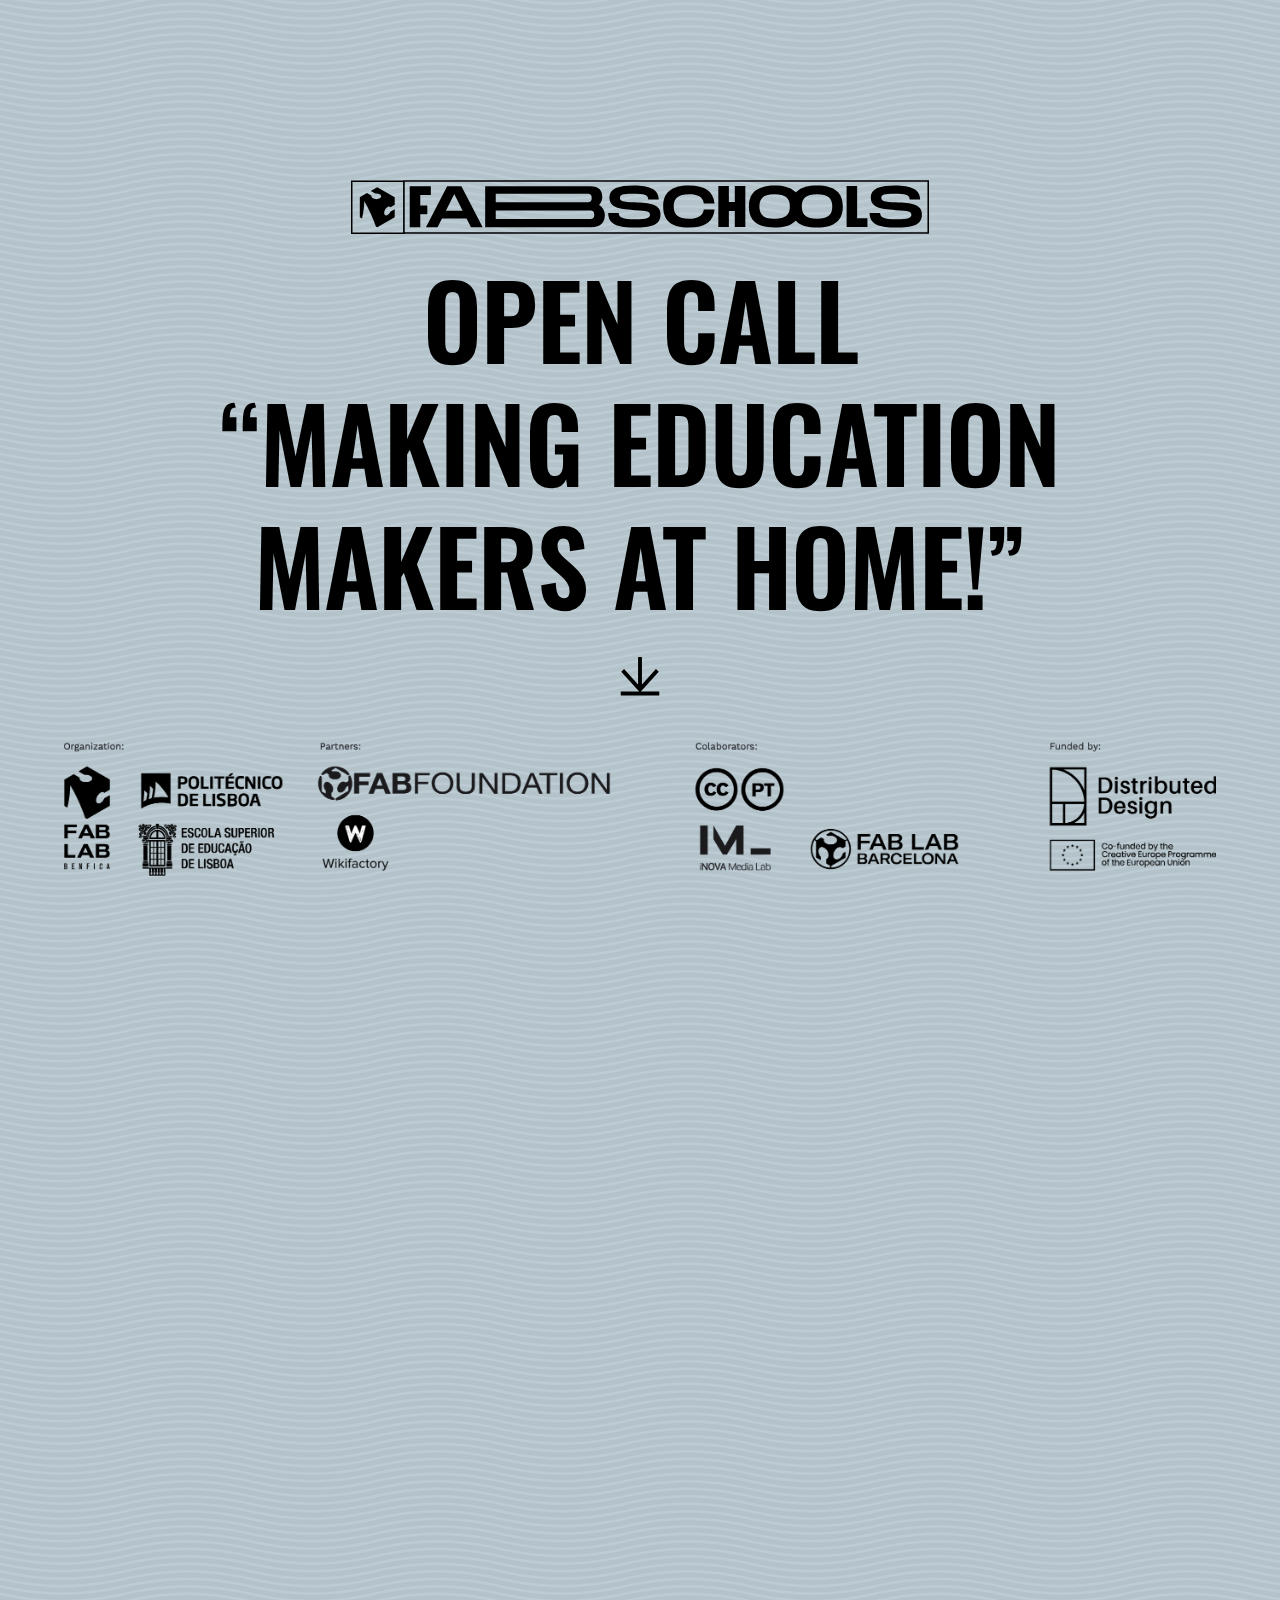
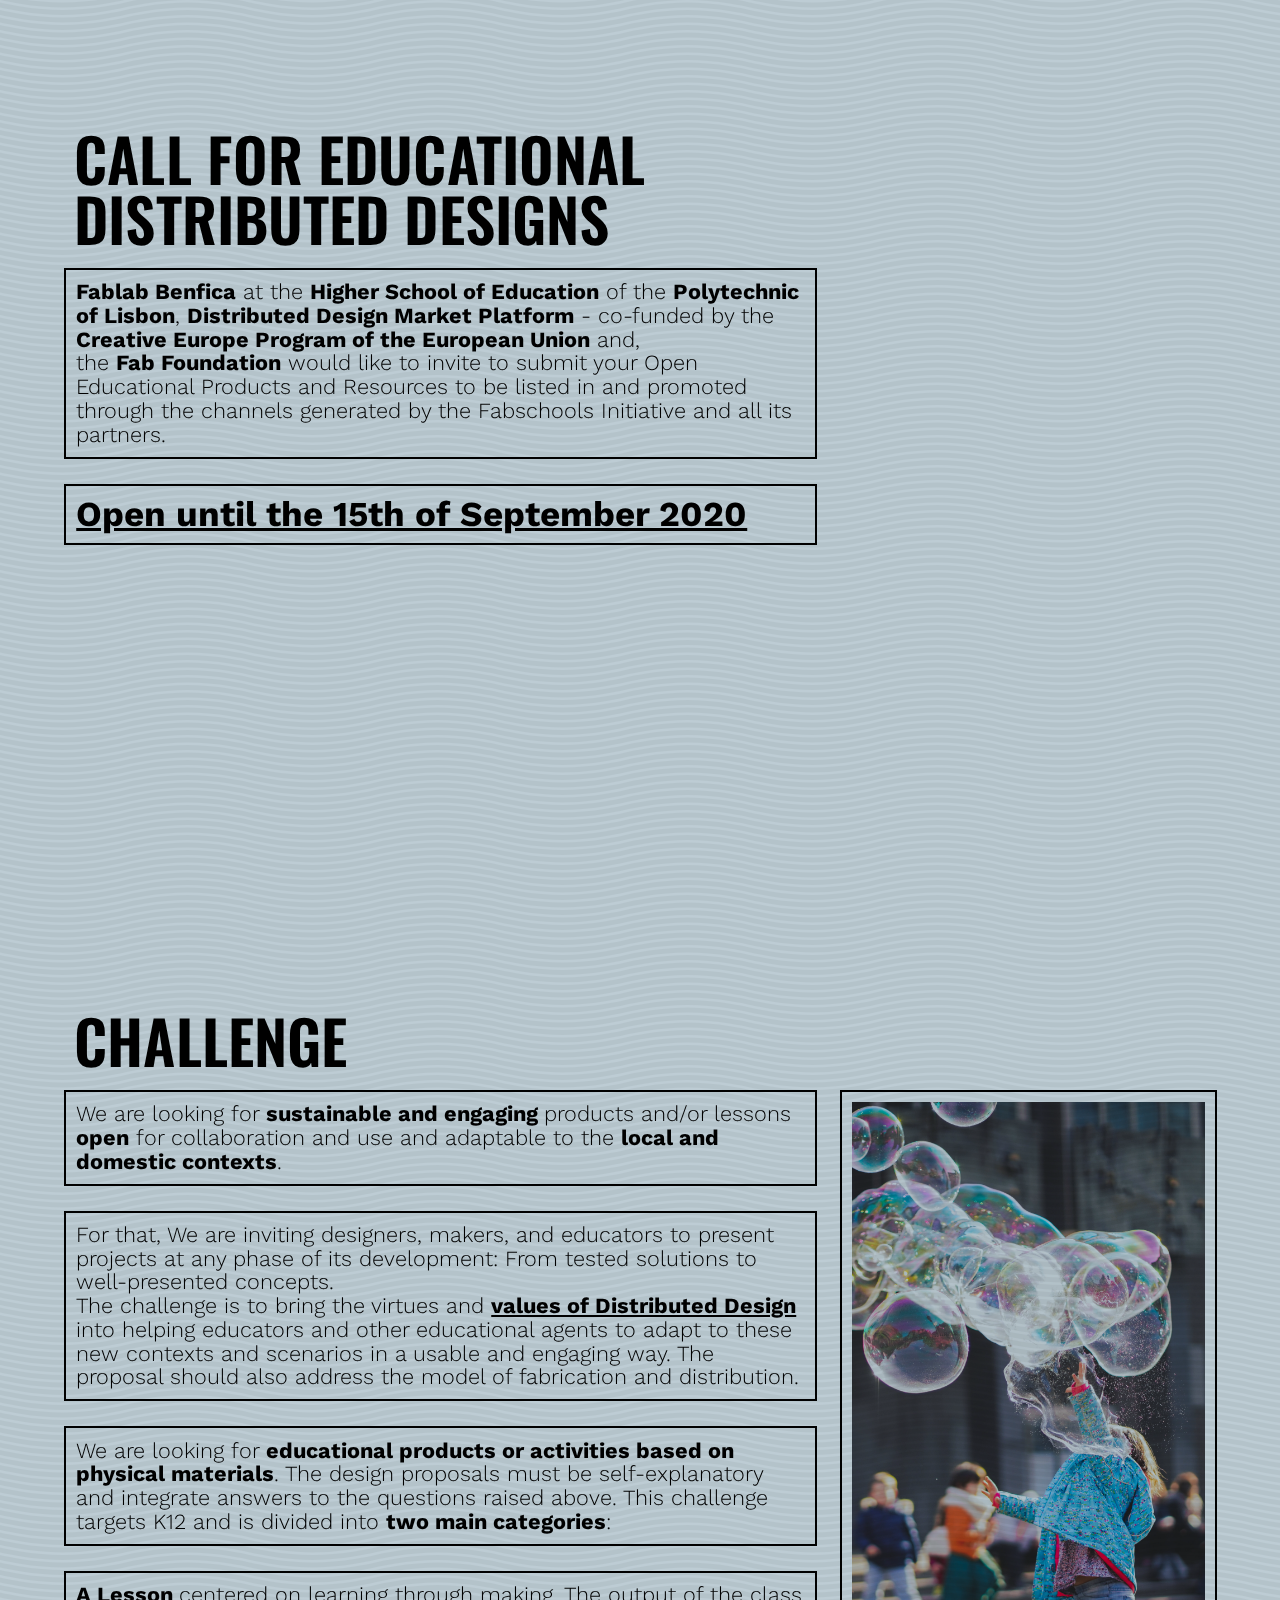
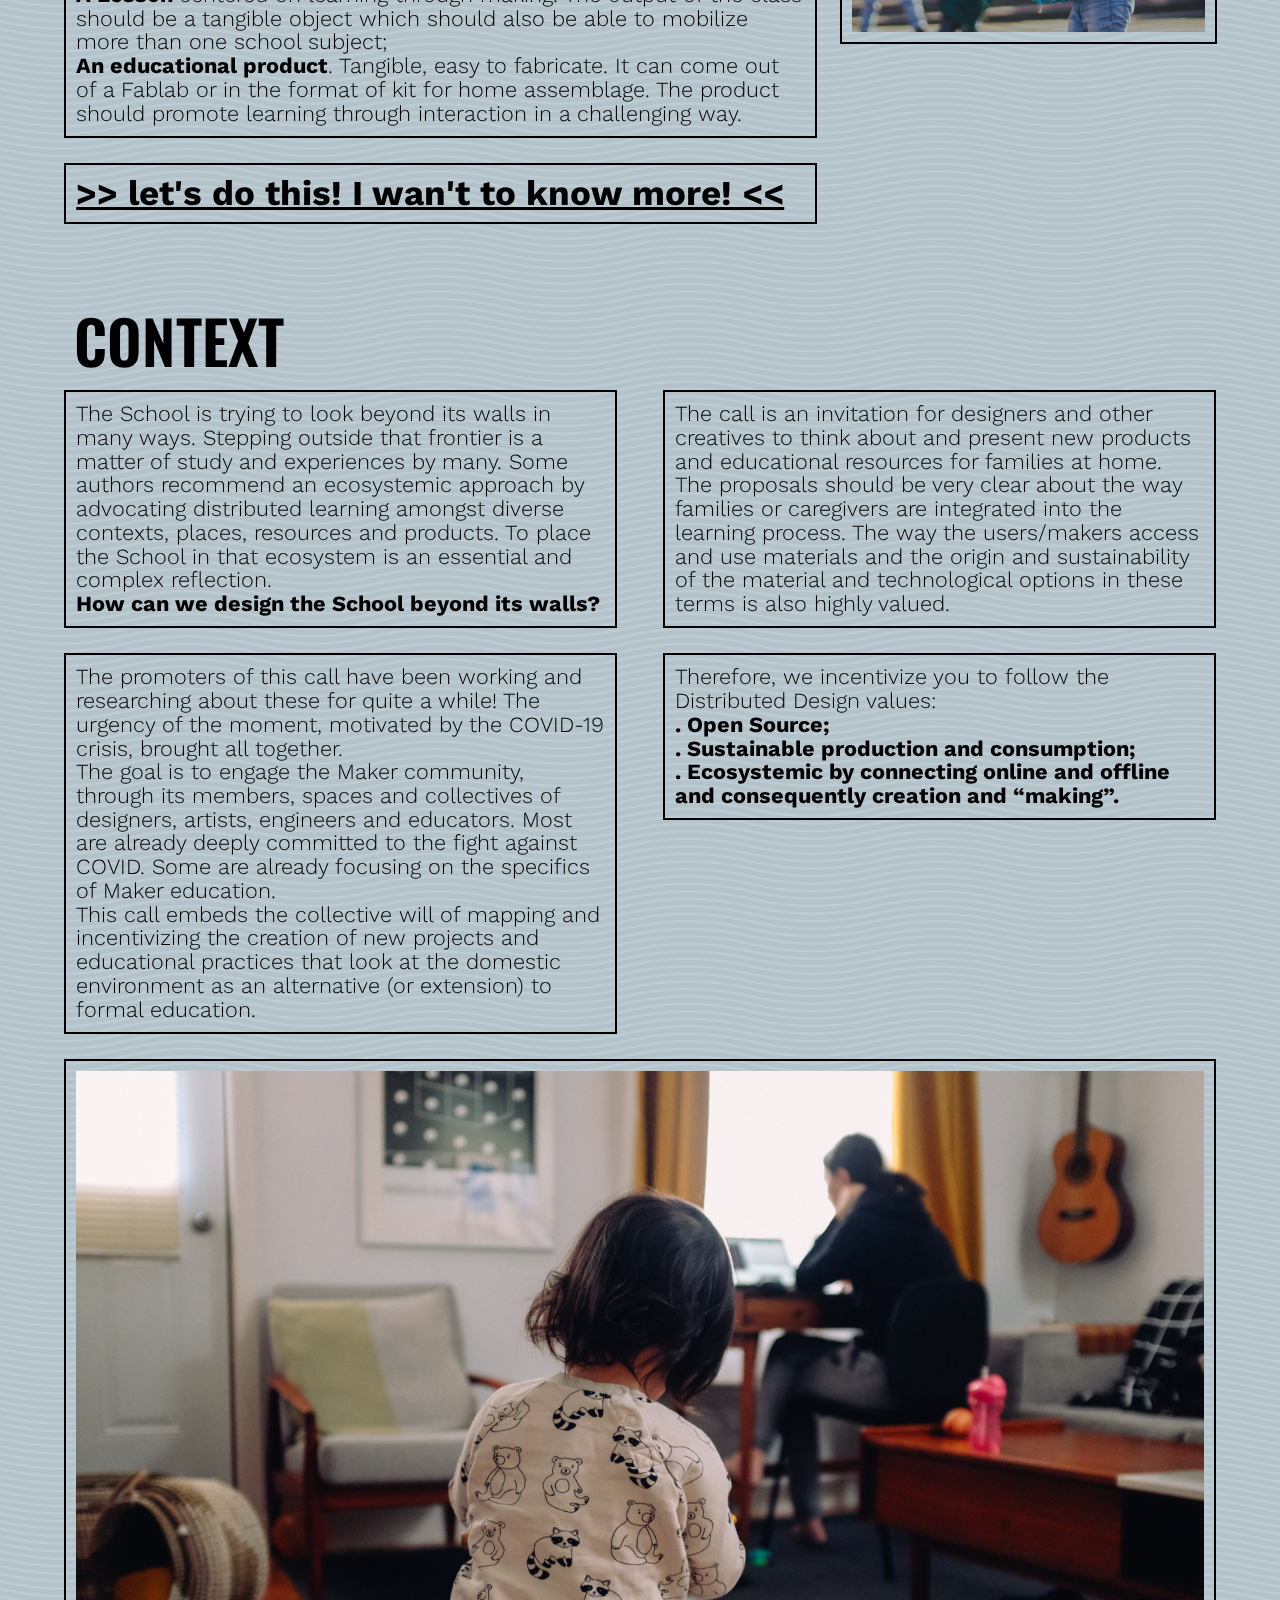
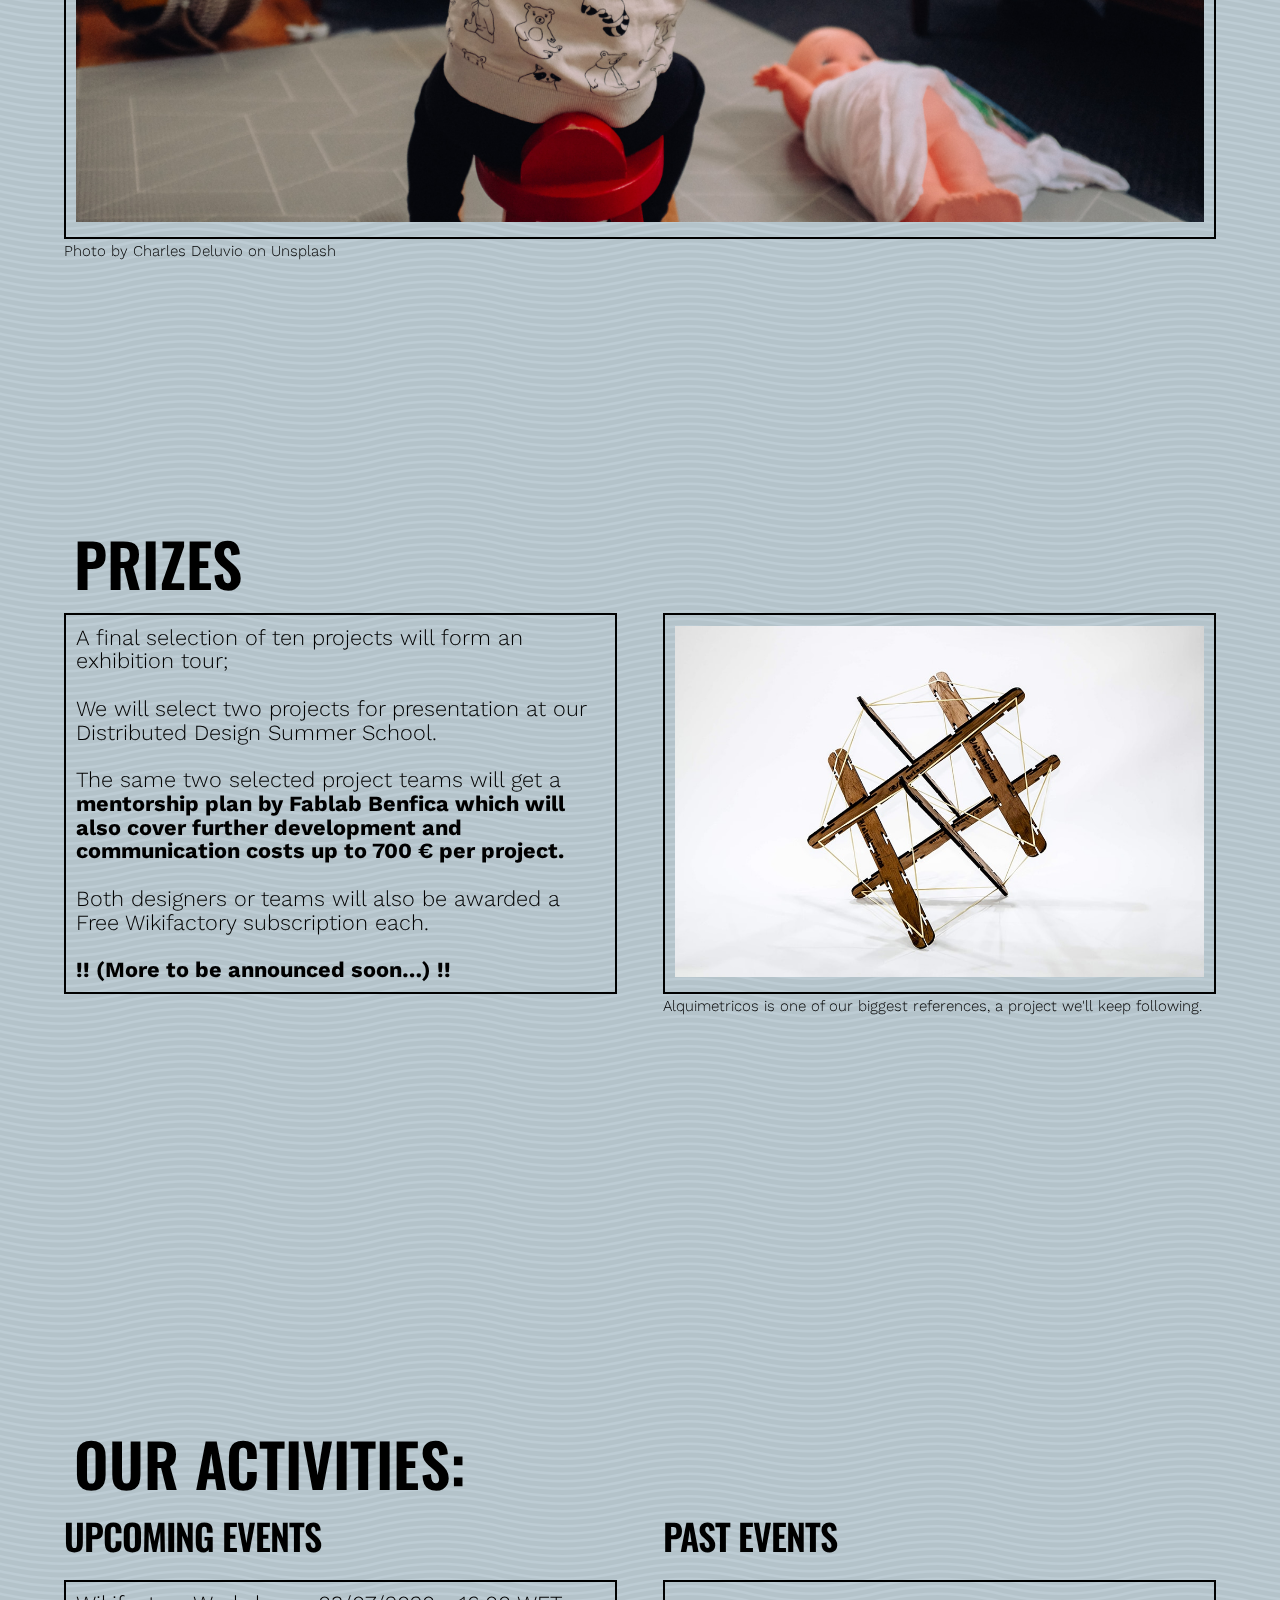
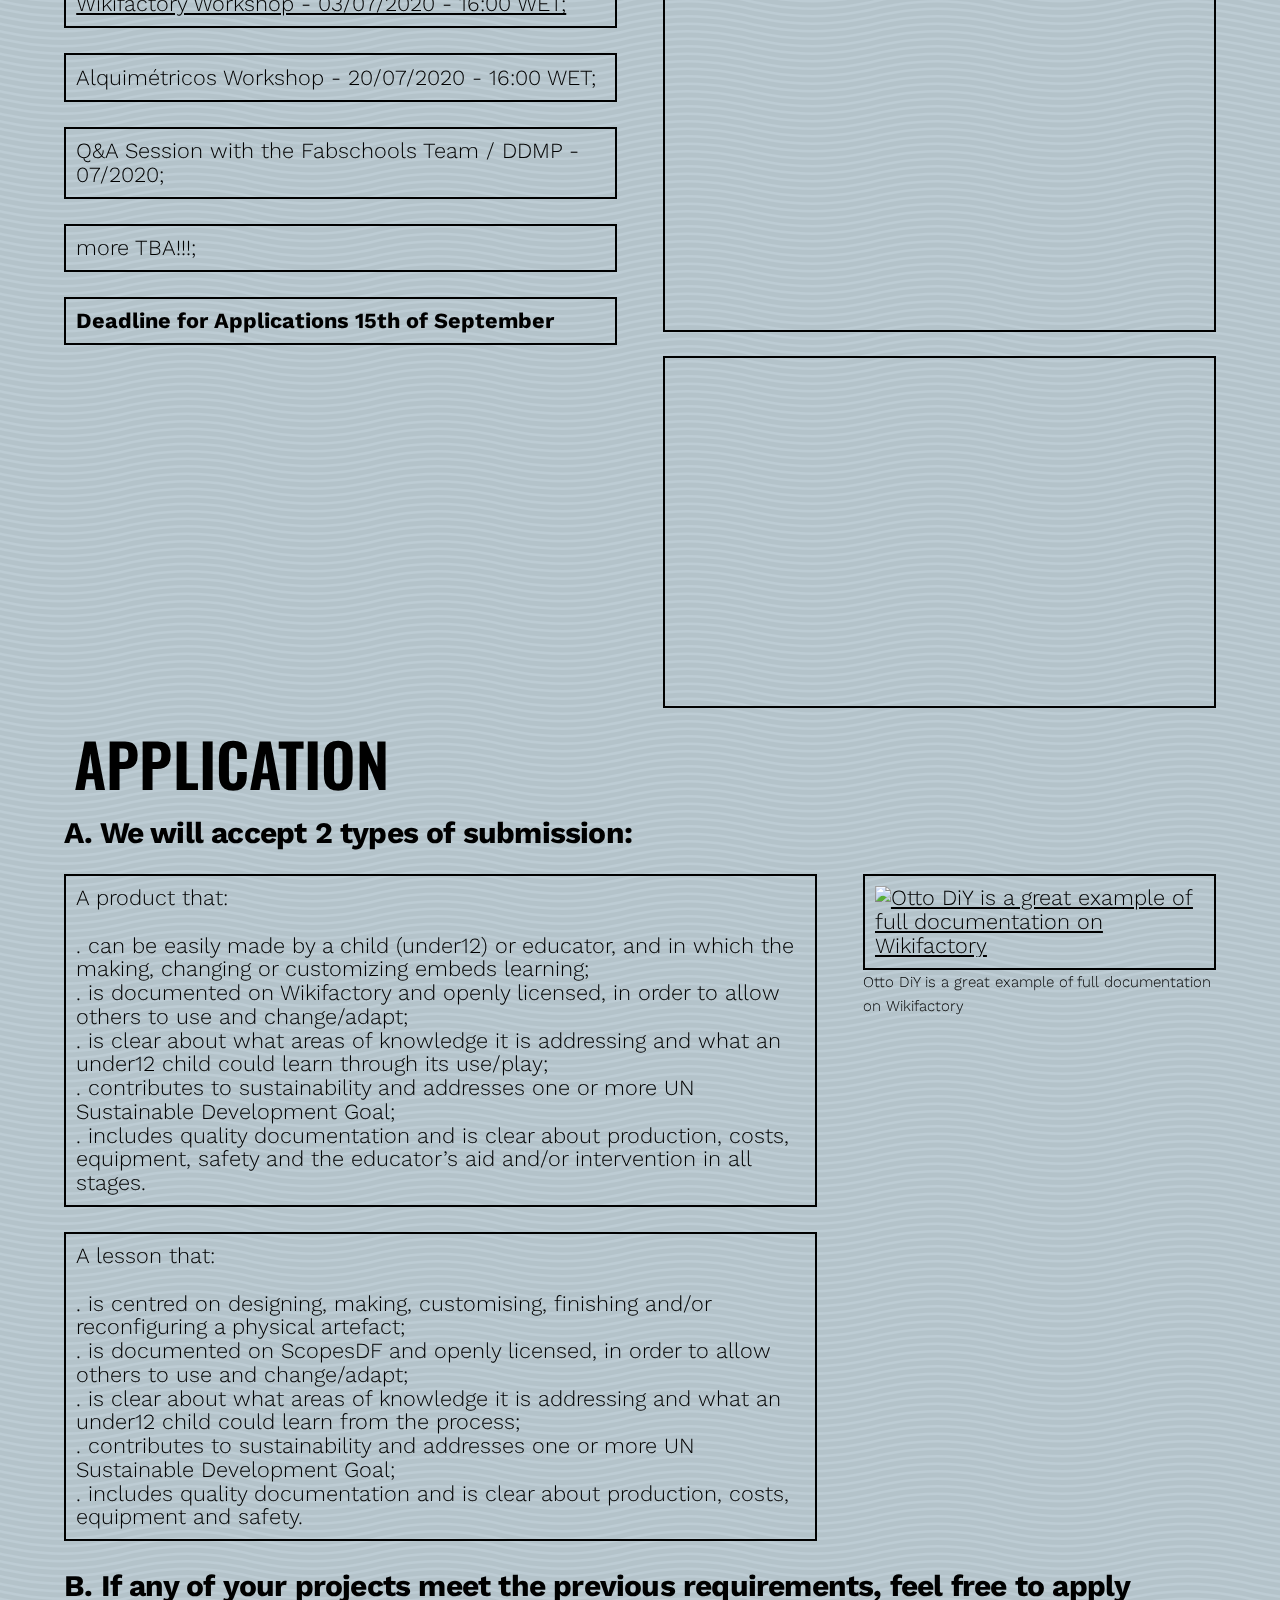
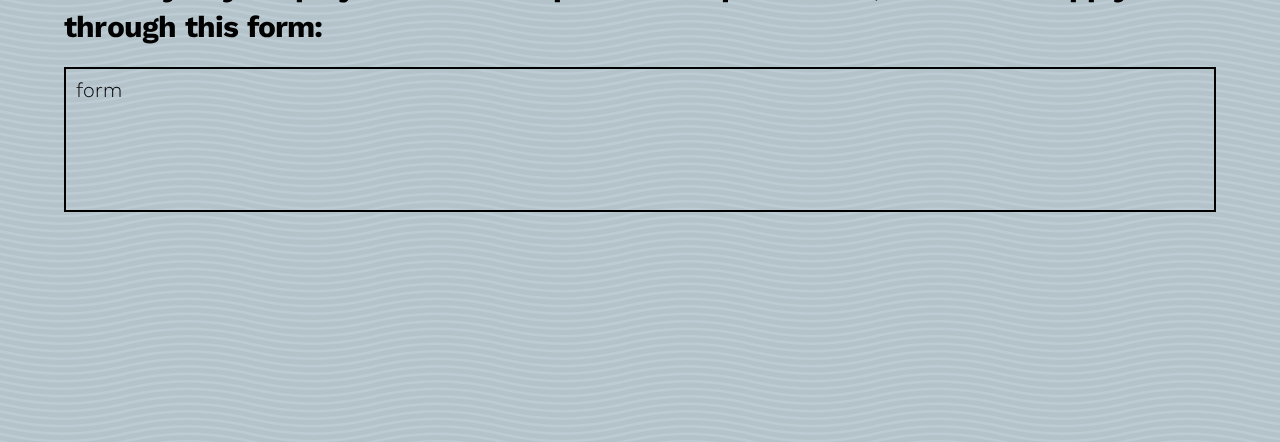
==== commit b9b8be37: "tuga form3" ====
--- a/index.html
+++ b/index.html
@@ -301,6 +301,7 @@
       <div class="row" style="margin-bottom: 20%">
         <h4><strong>B. If any of your projects meet the previous requirements, feel free to apply through this form:</strong></h4>
         <div id=typeform" class="boxed">
+          <p>form</p>
           <br>
           <br>
           <br>
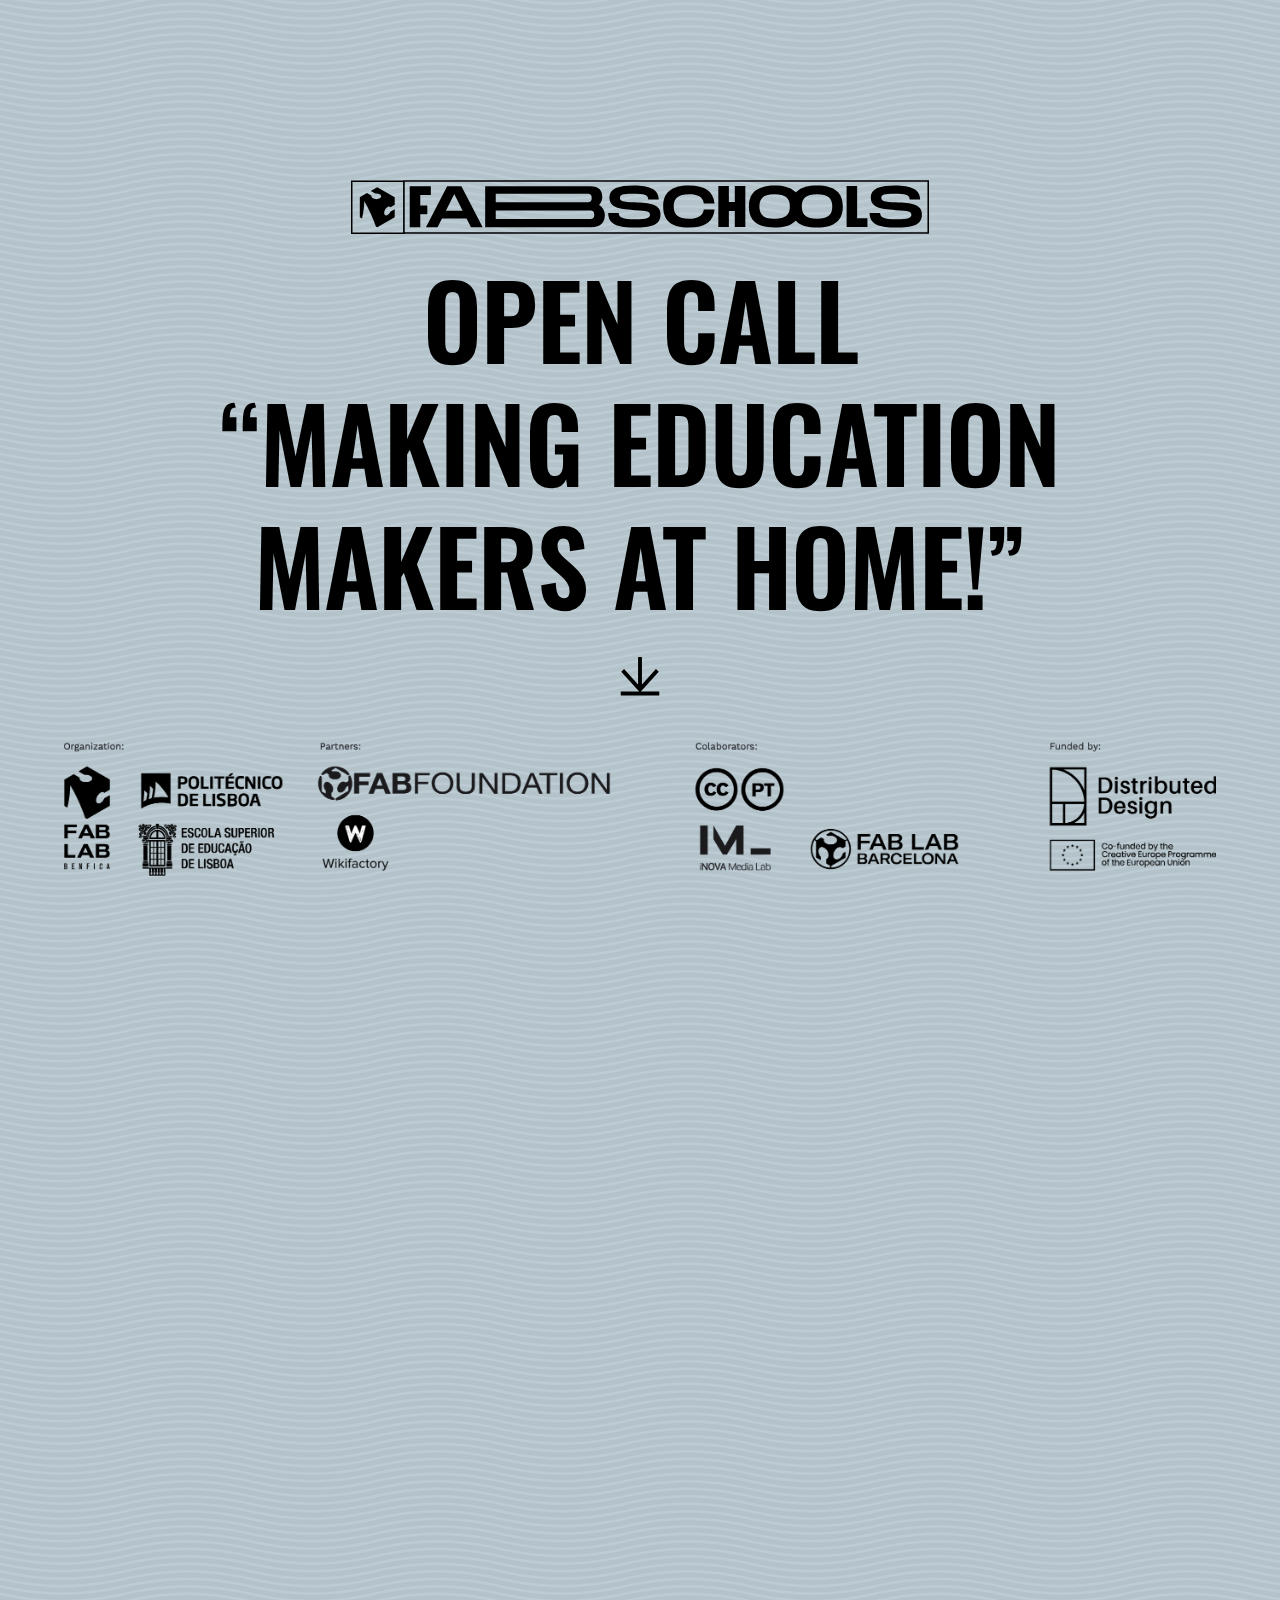
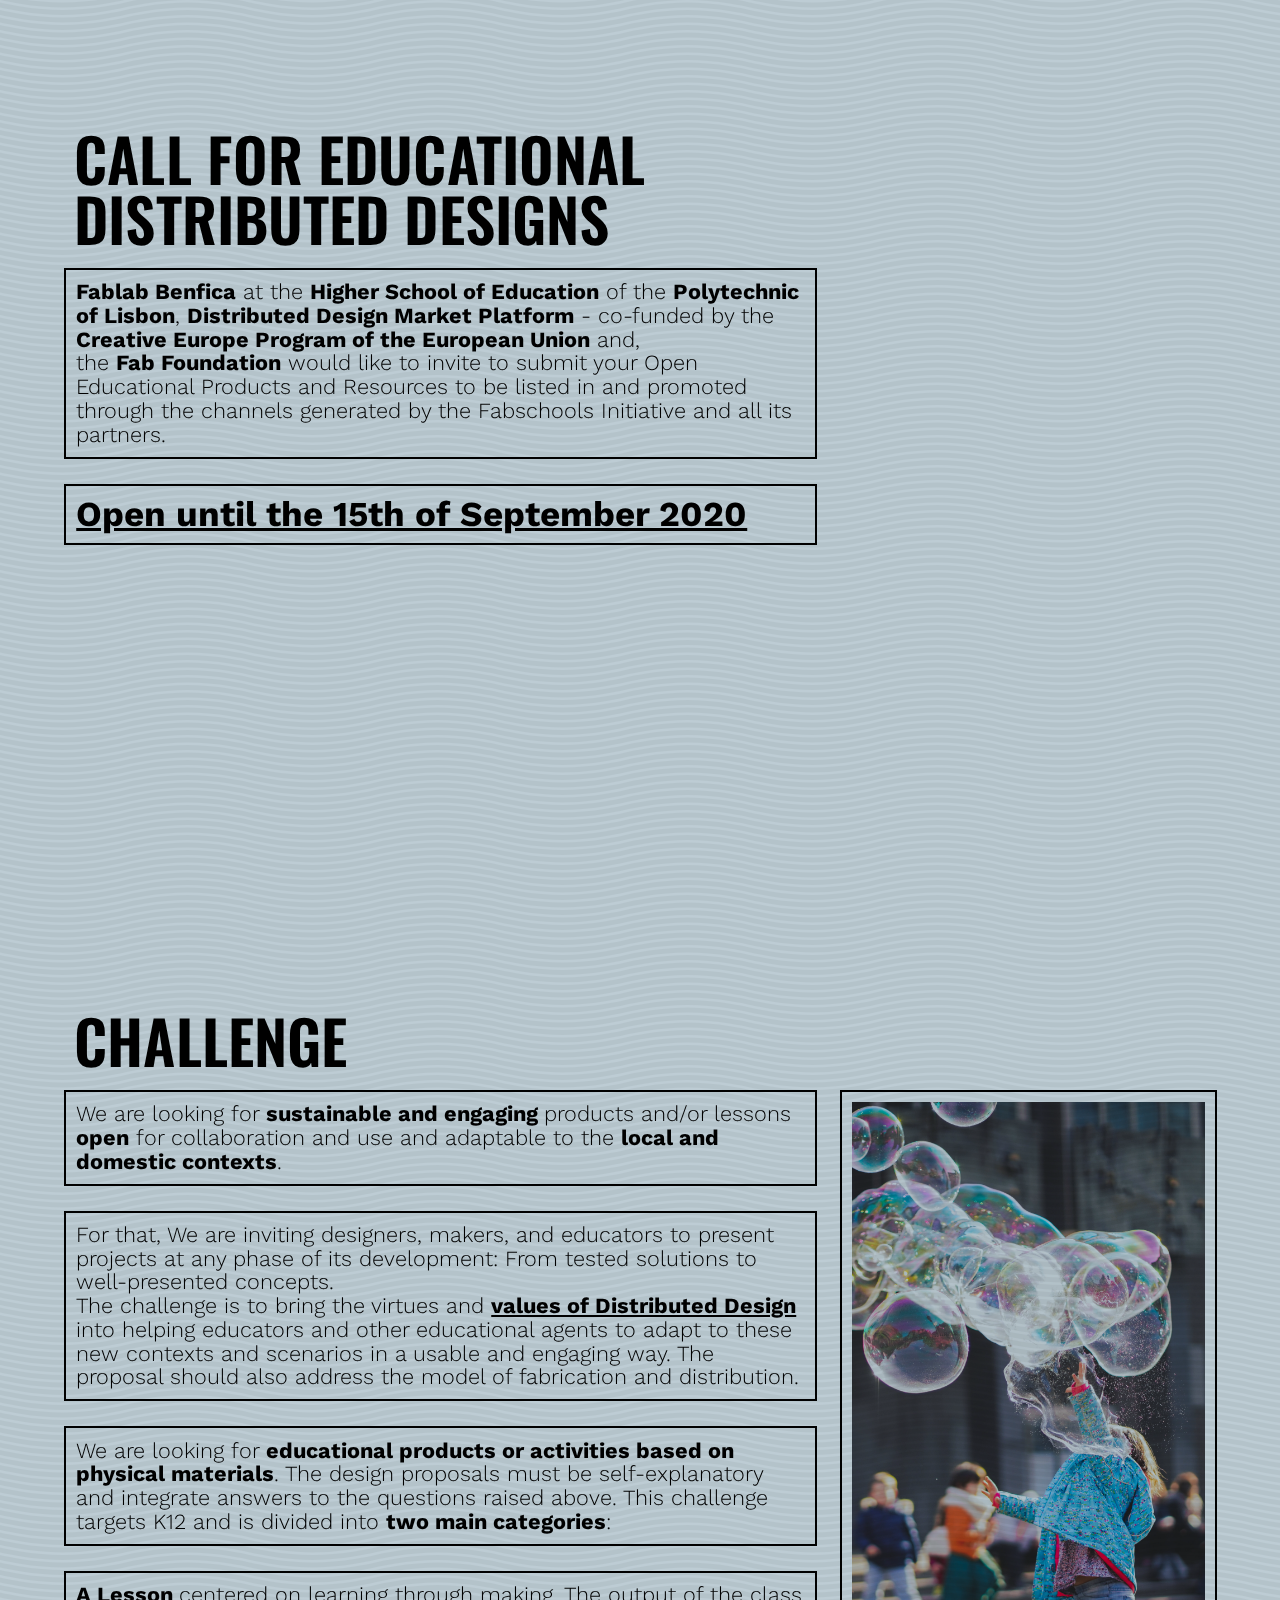
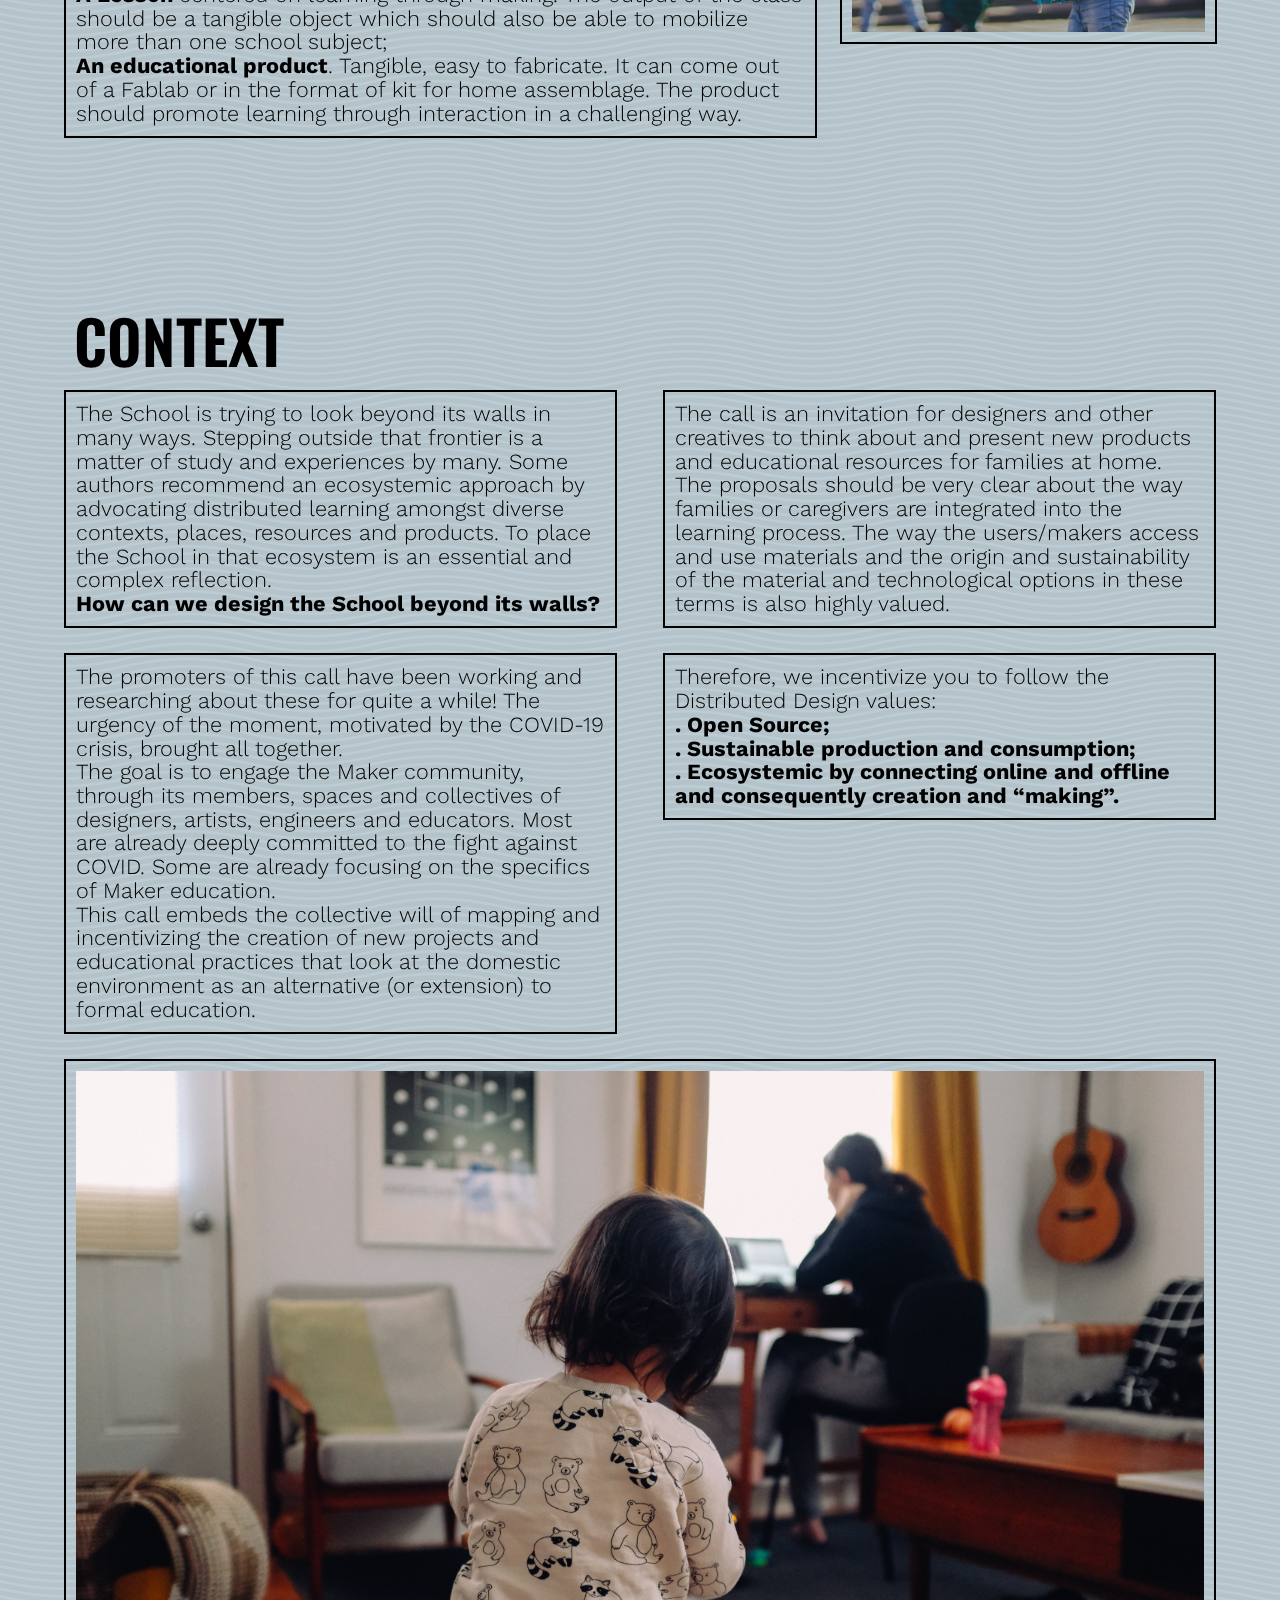
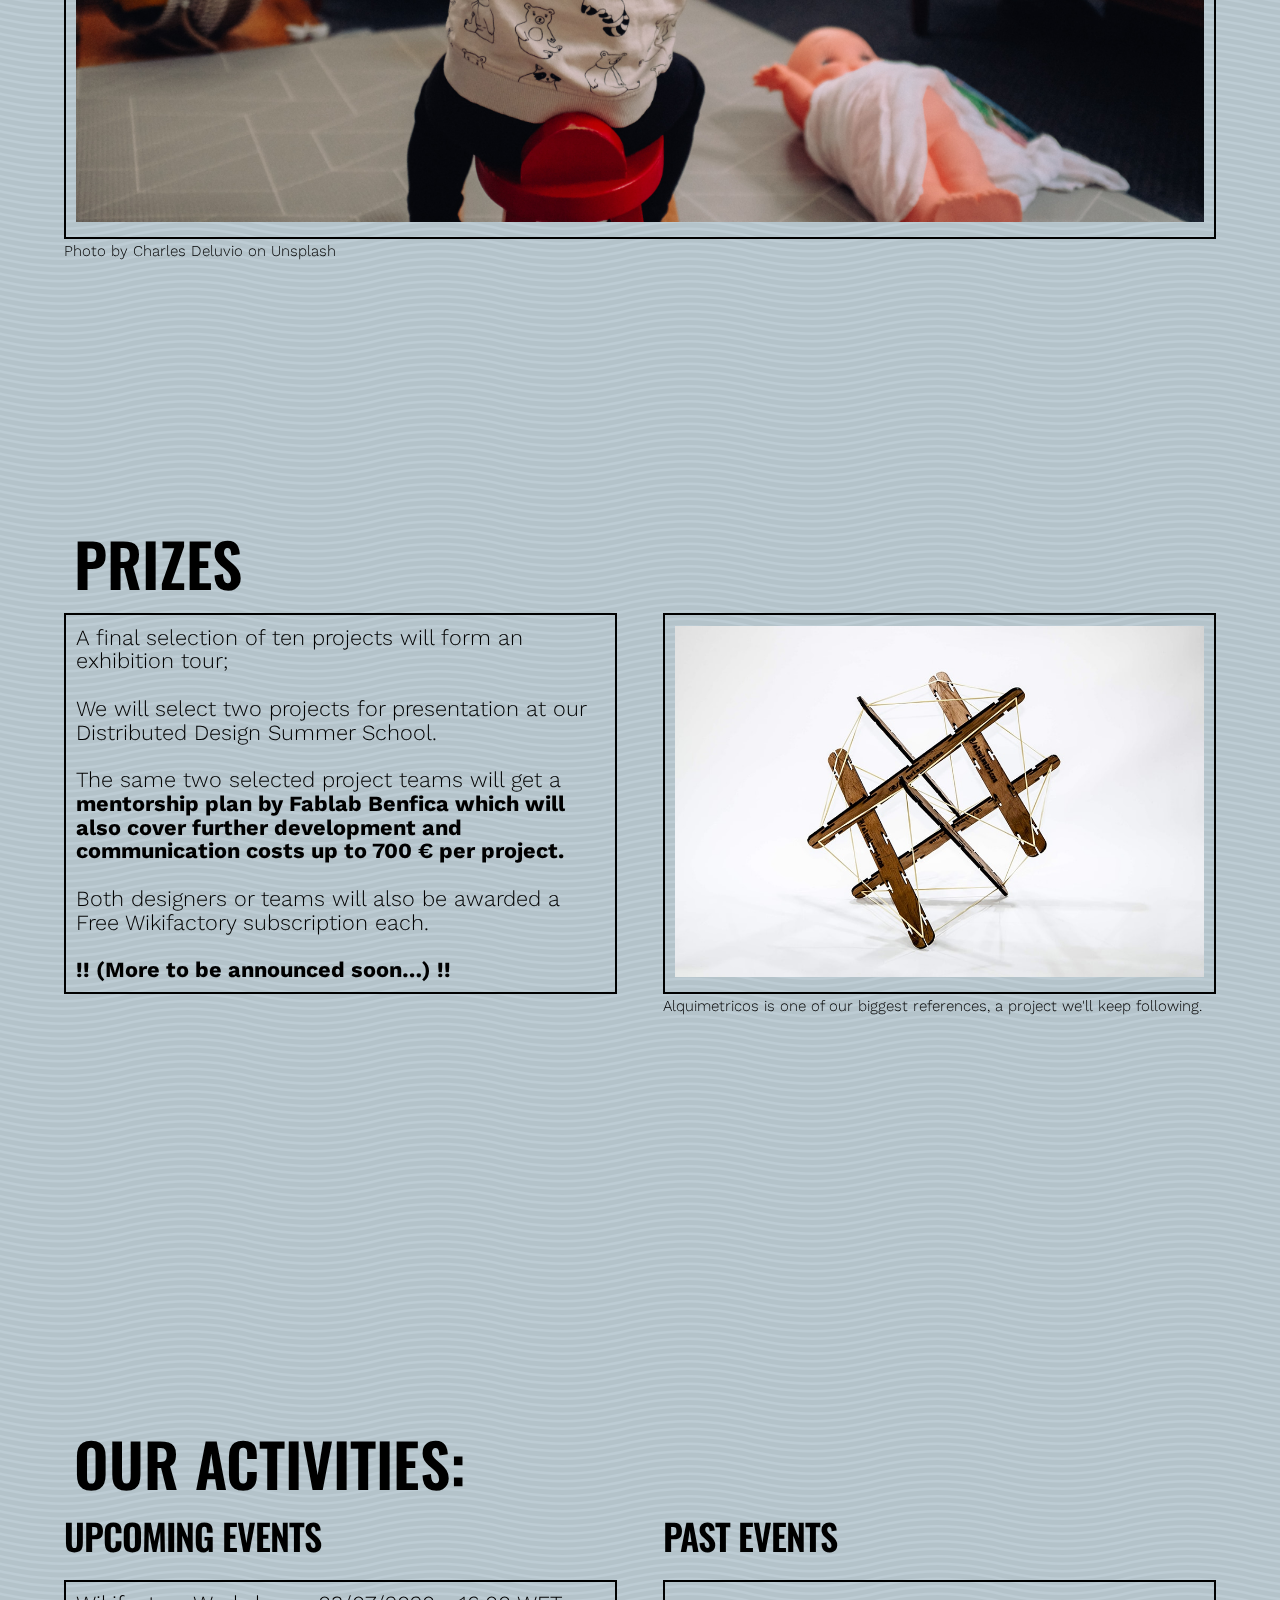
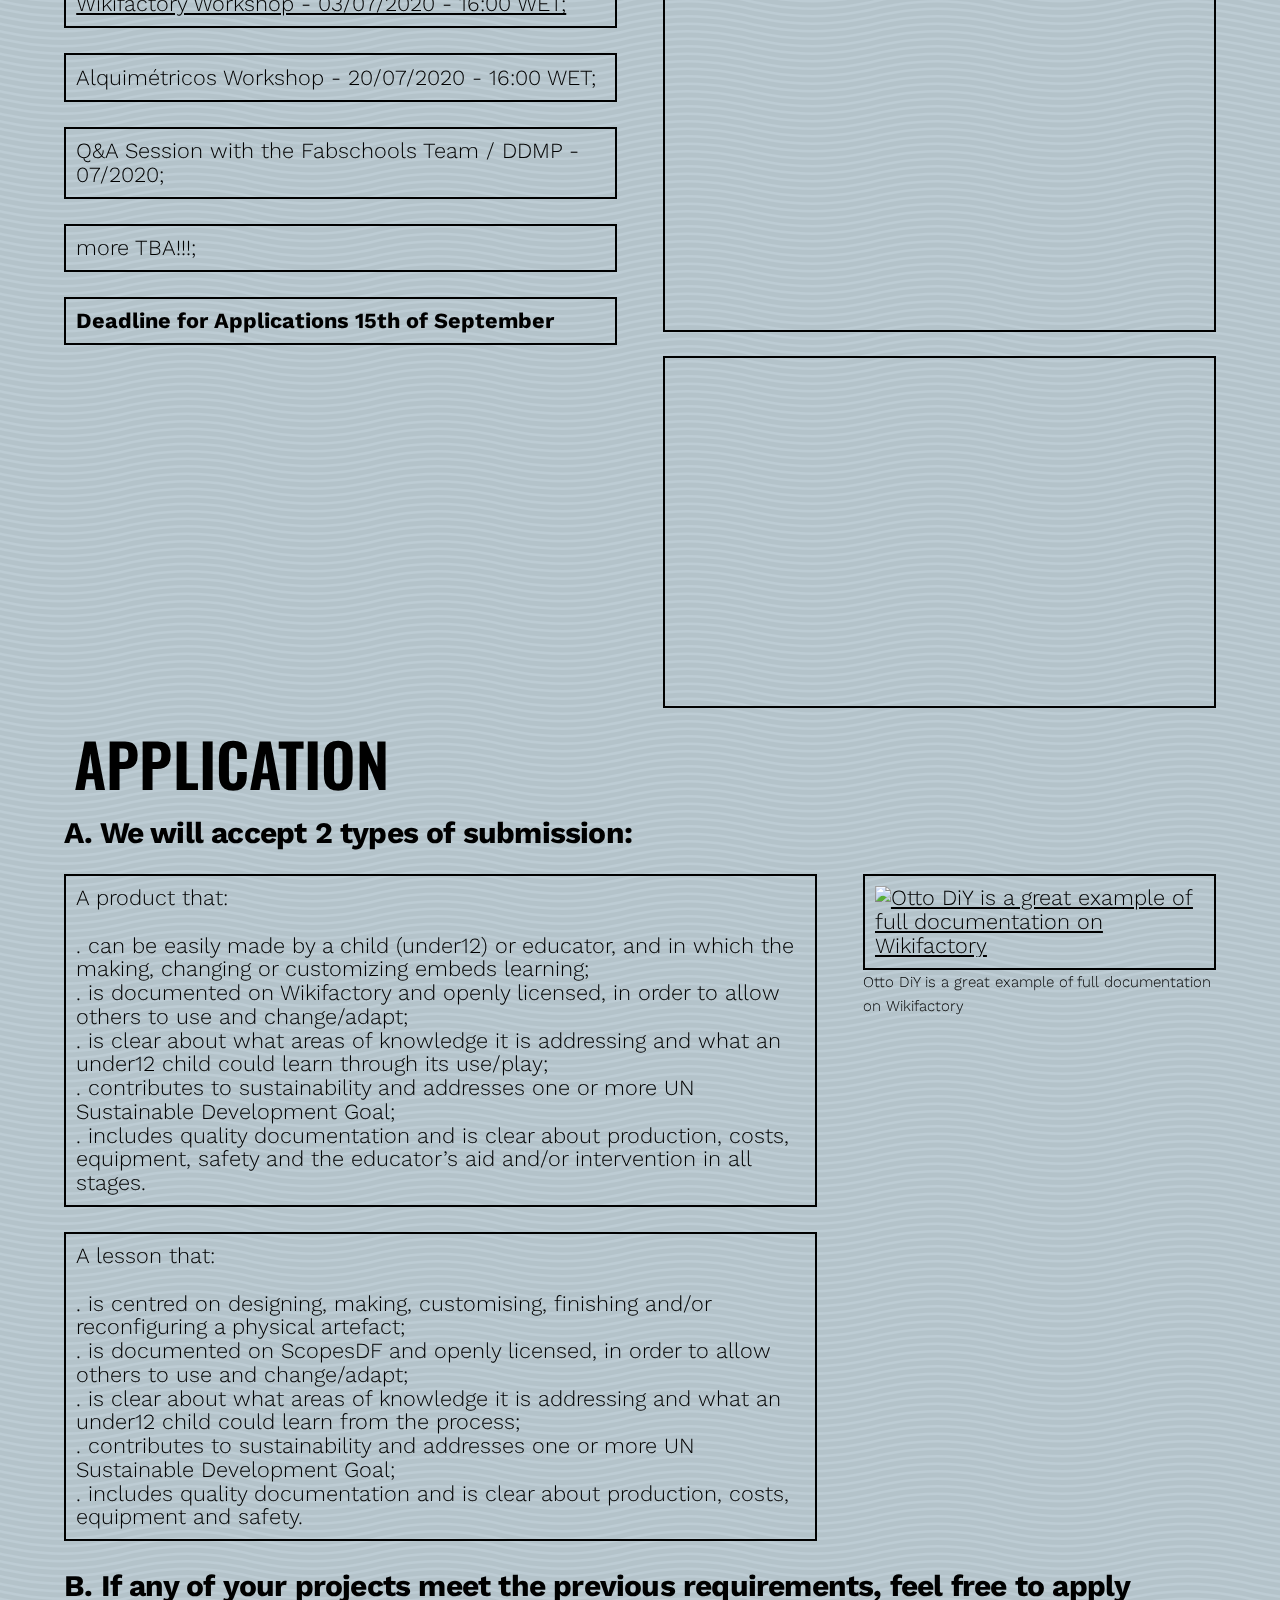
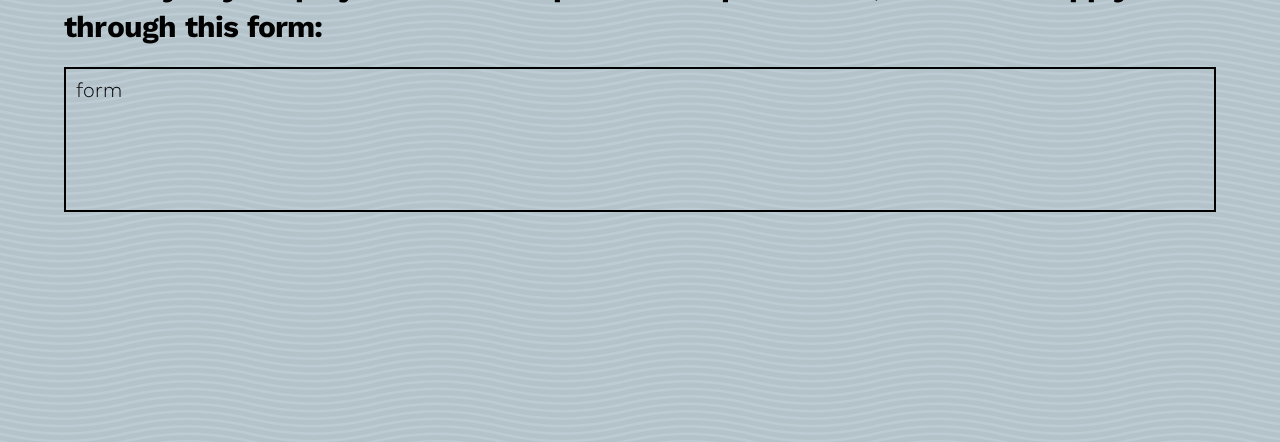
==== commit 4f9f6d4c: "correct" ====
--- a/index.html
+++ b/index.html
@@ -160,9 +160,7 @@
           <p class="boxed">
             <strong>A Lesson </strong>centered on learning through making. The output of the class should be a tangible object which should also be able to mobilize more than one school subject;<br>
             <strong>An educational product</strong>. Tangible, easy to fabricate. It can come out of a Fablab or in the format of kit for home assemblage. The product should promote learning through interaction in a challenging way.</p>
-          <p class="boxed" style="font-size: 3.5rem; line-height: 3.7rem;">
-            <a href="#challenge2"><strong>>> let's do this! I wan't to know more! <<</strong></a>
-          </p>
+
 
         </div>
         <div class="four columns">
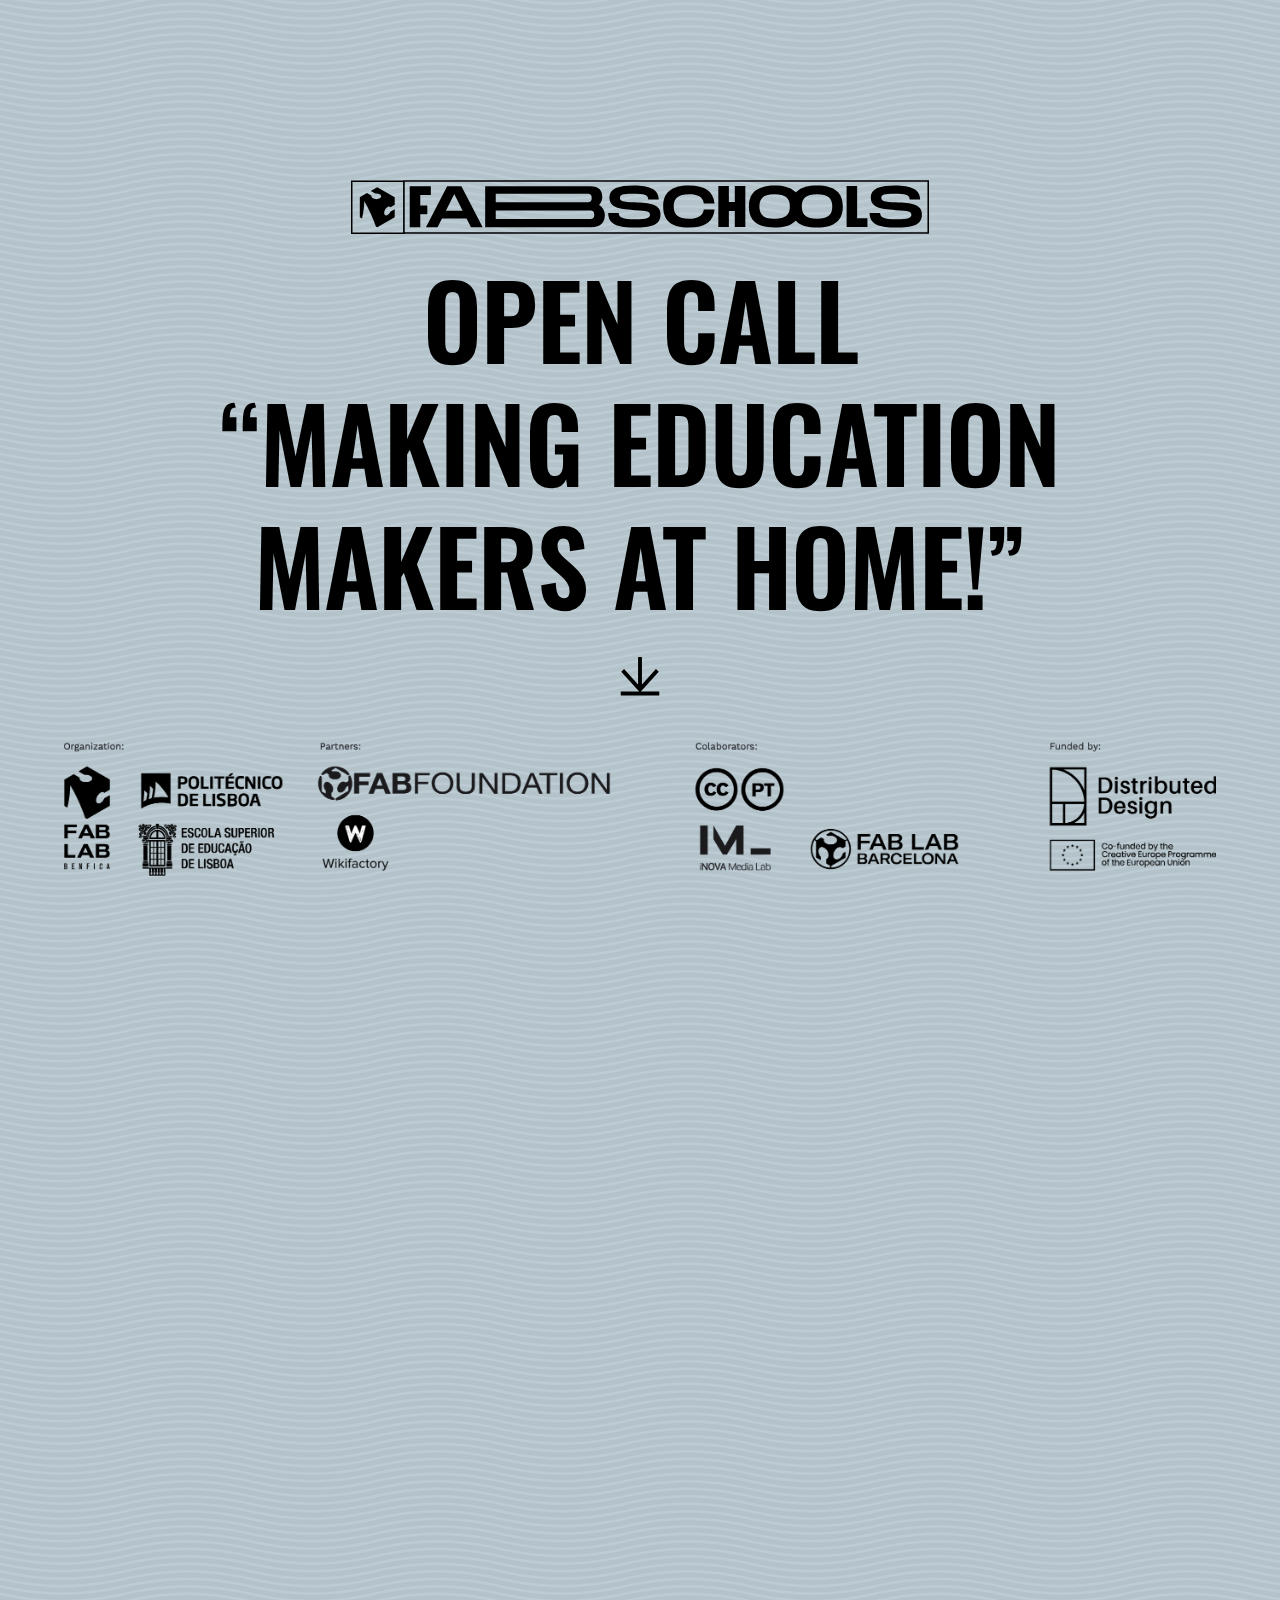
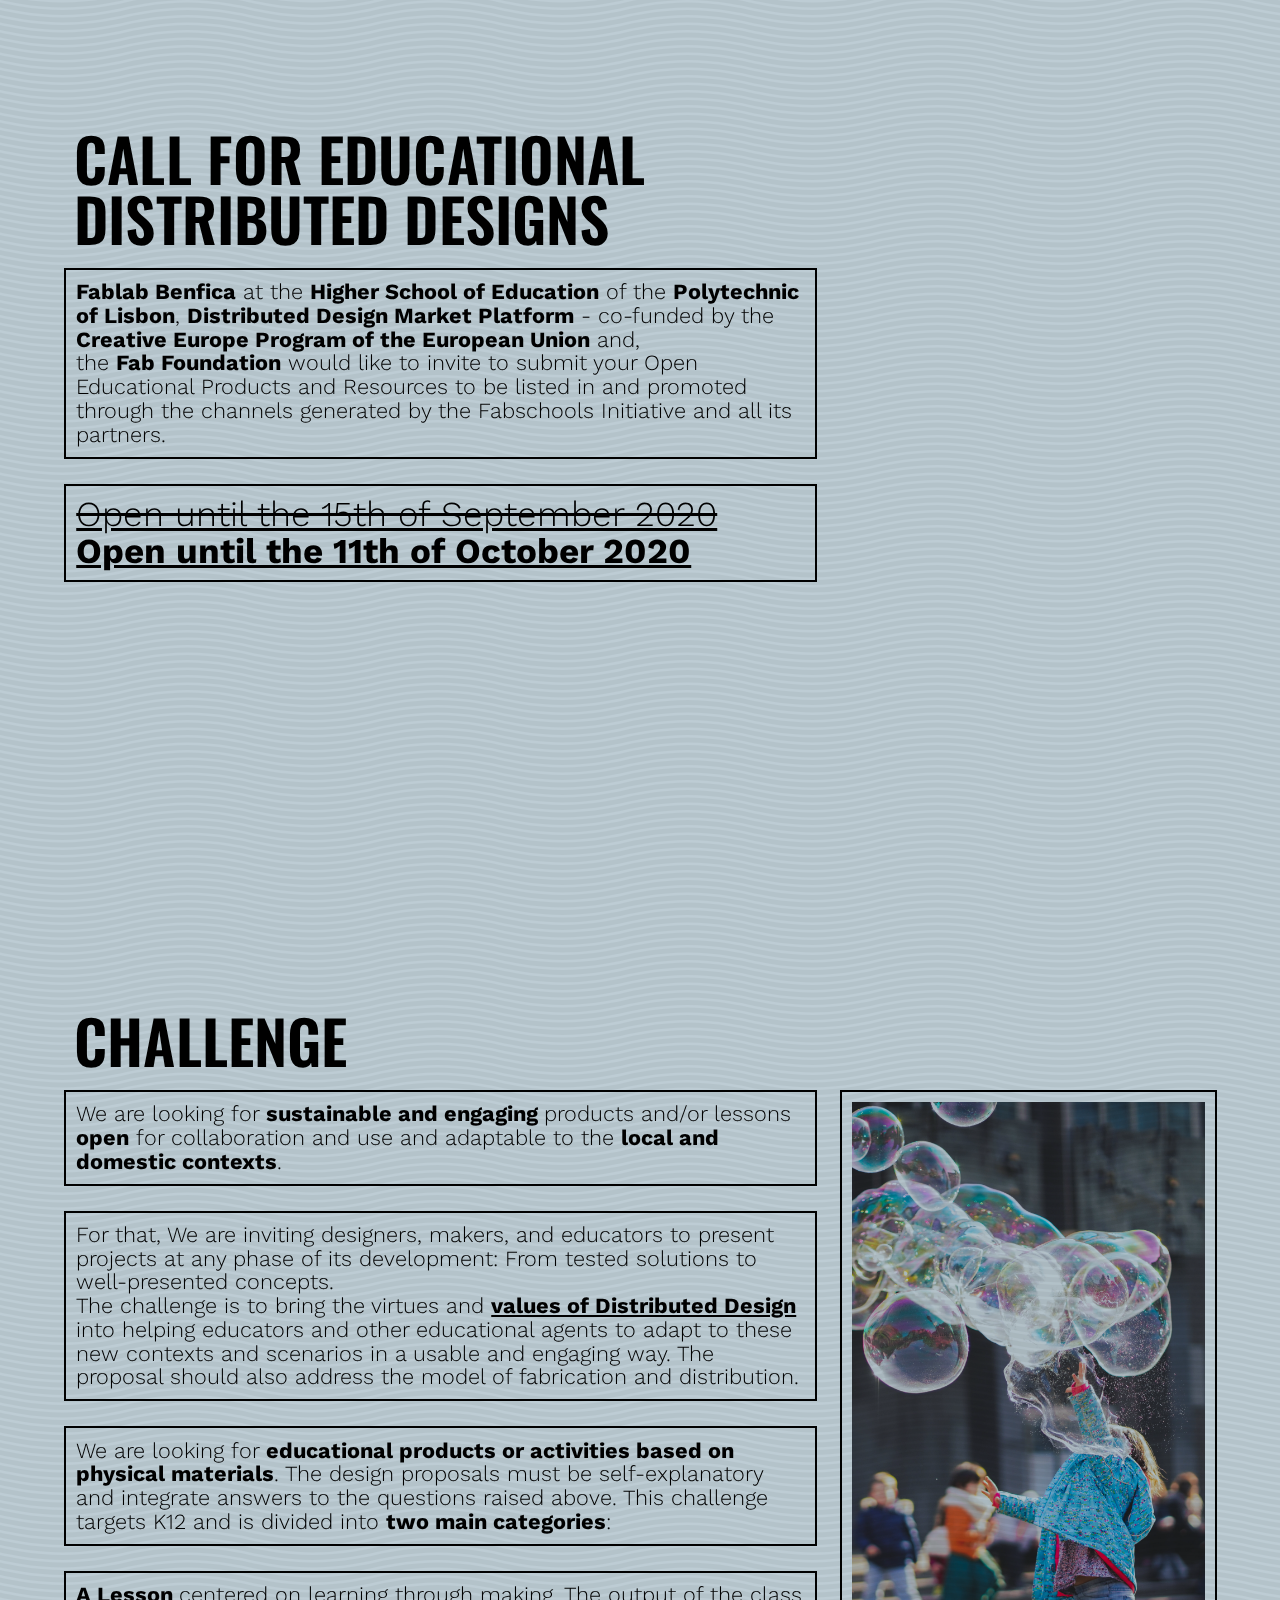
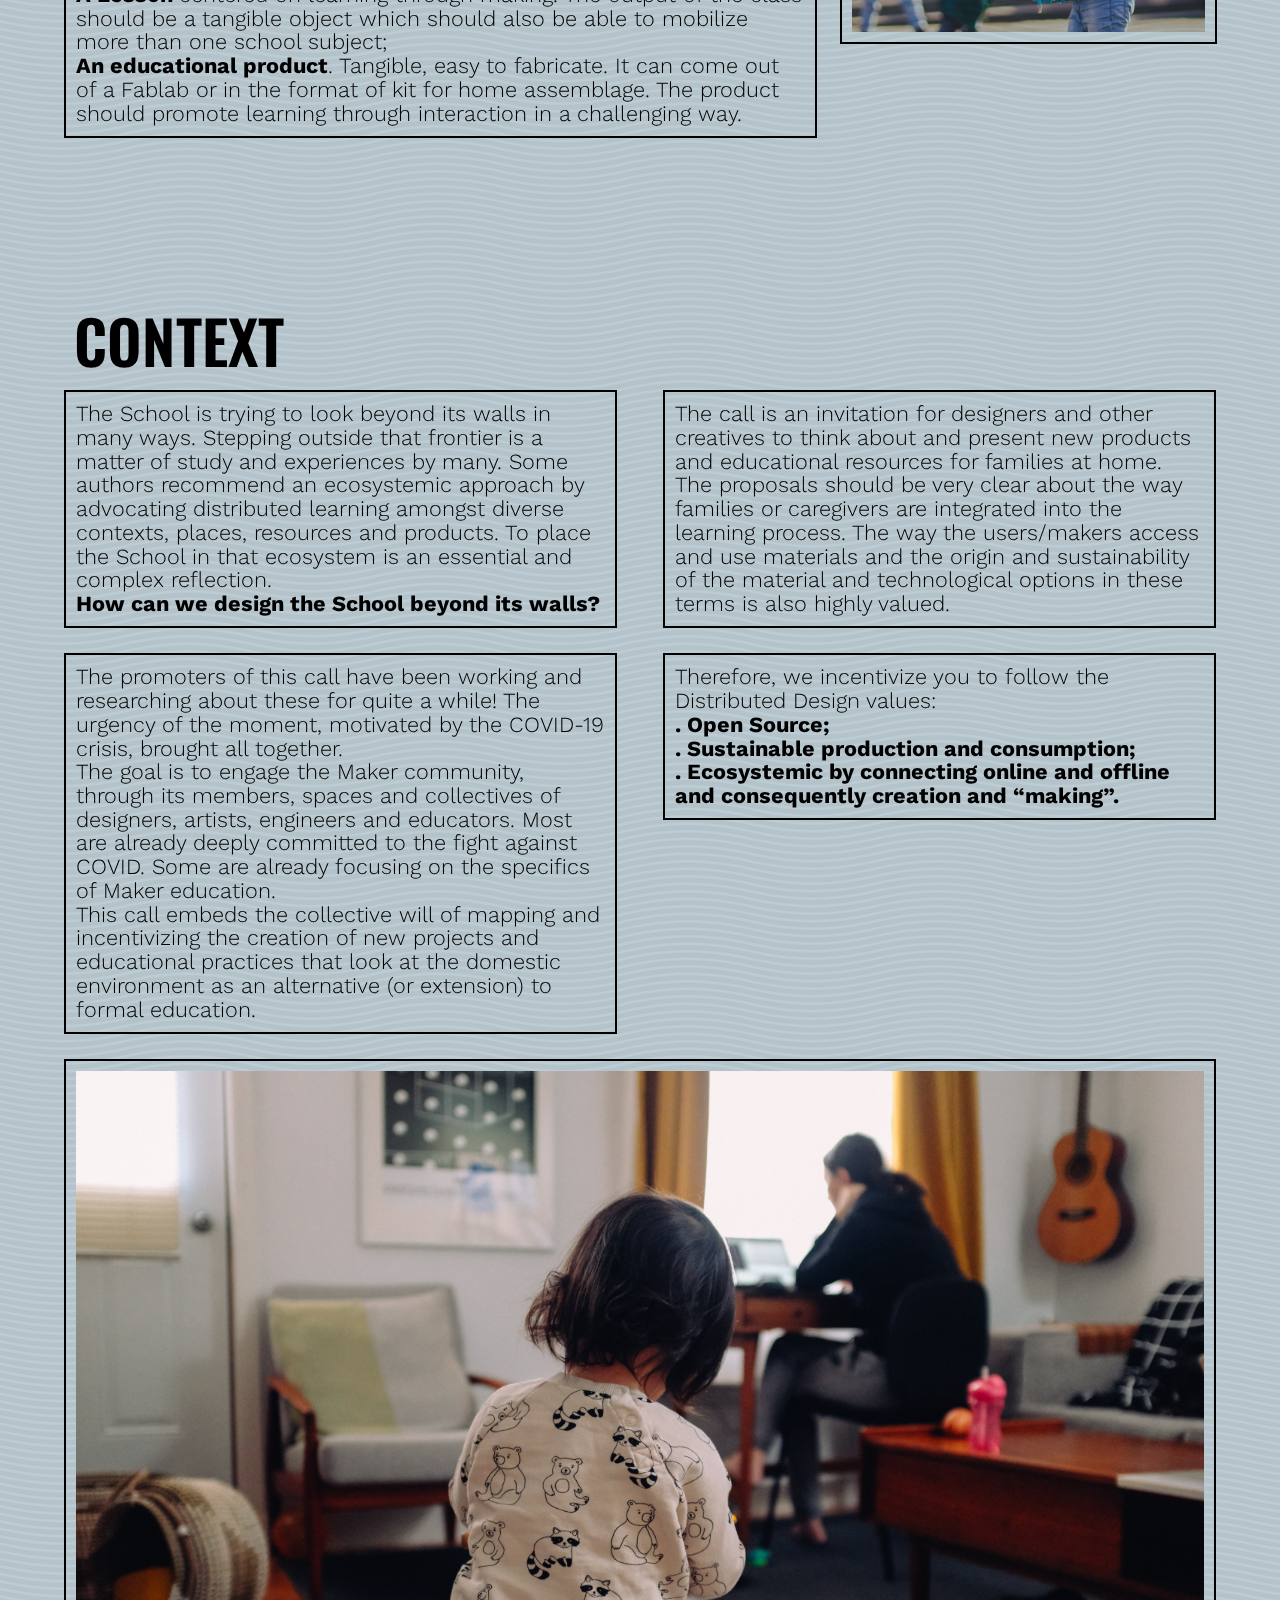
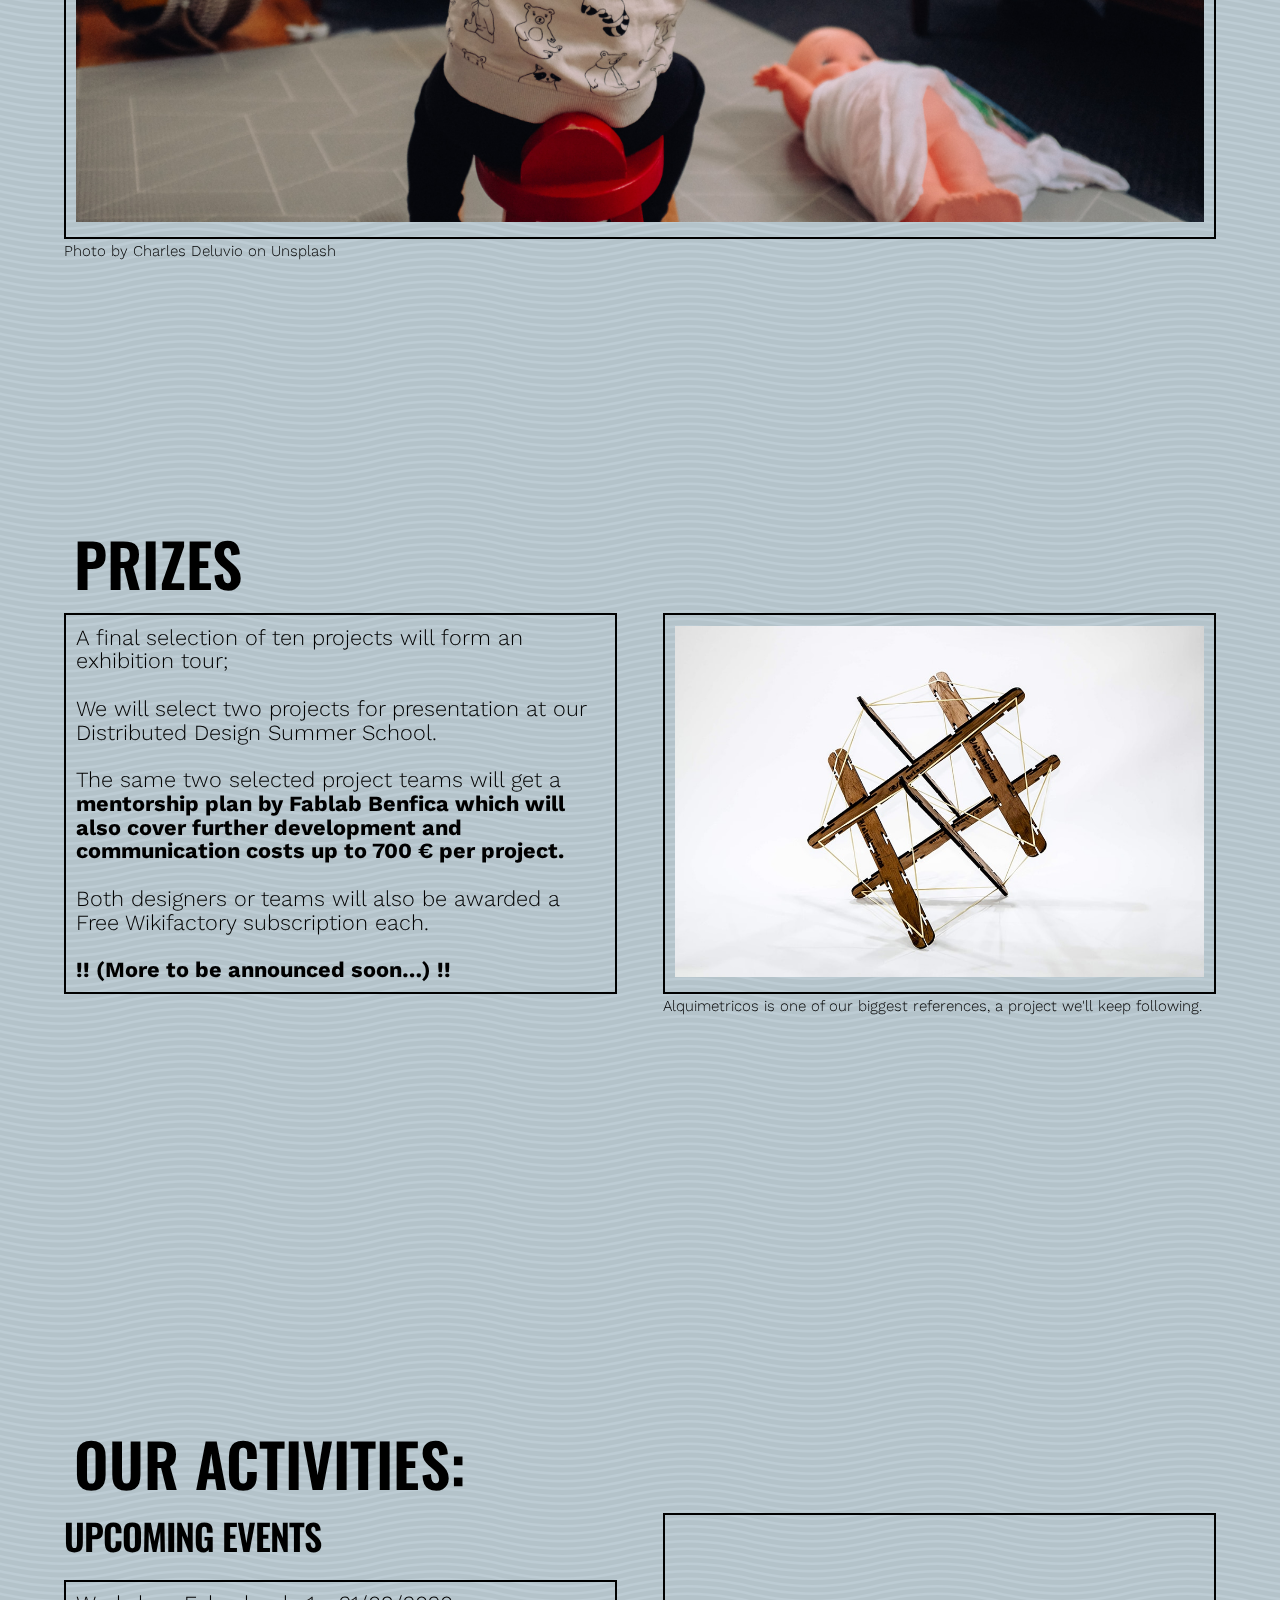
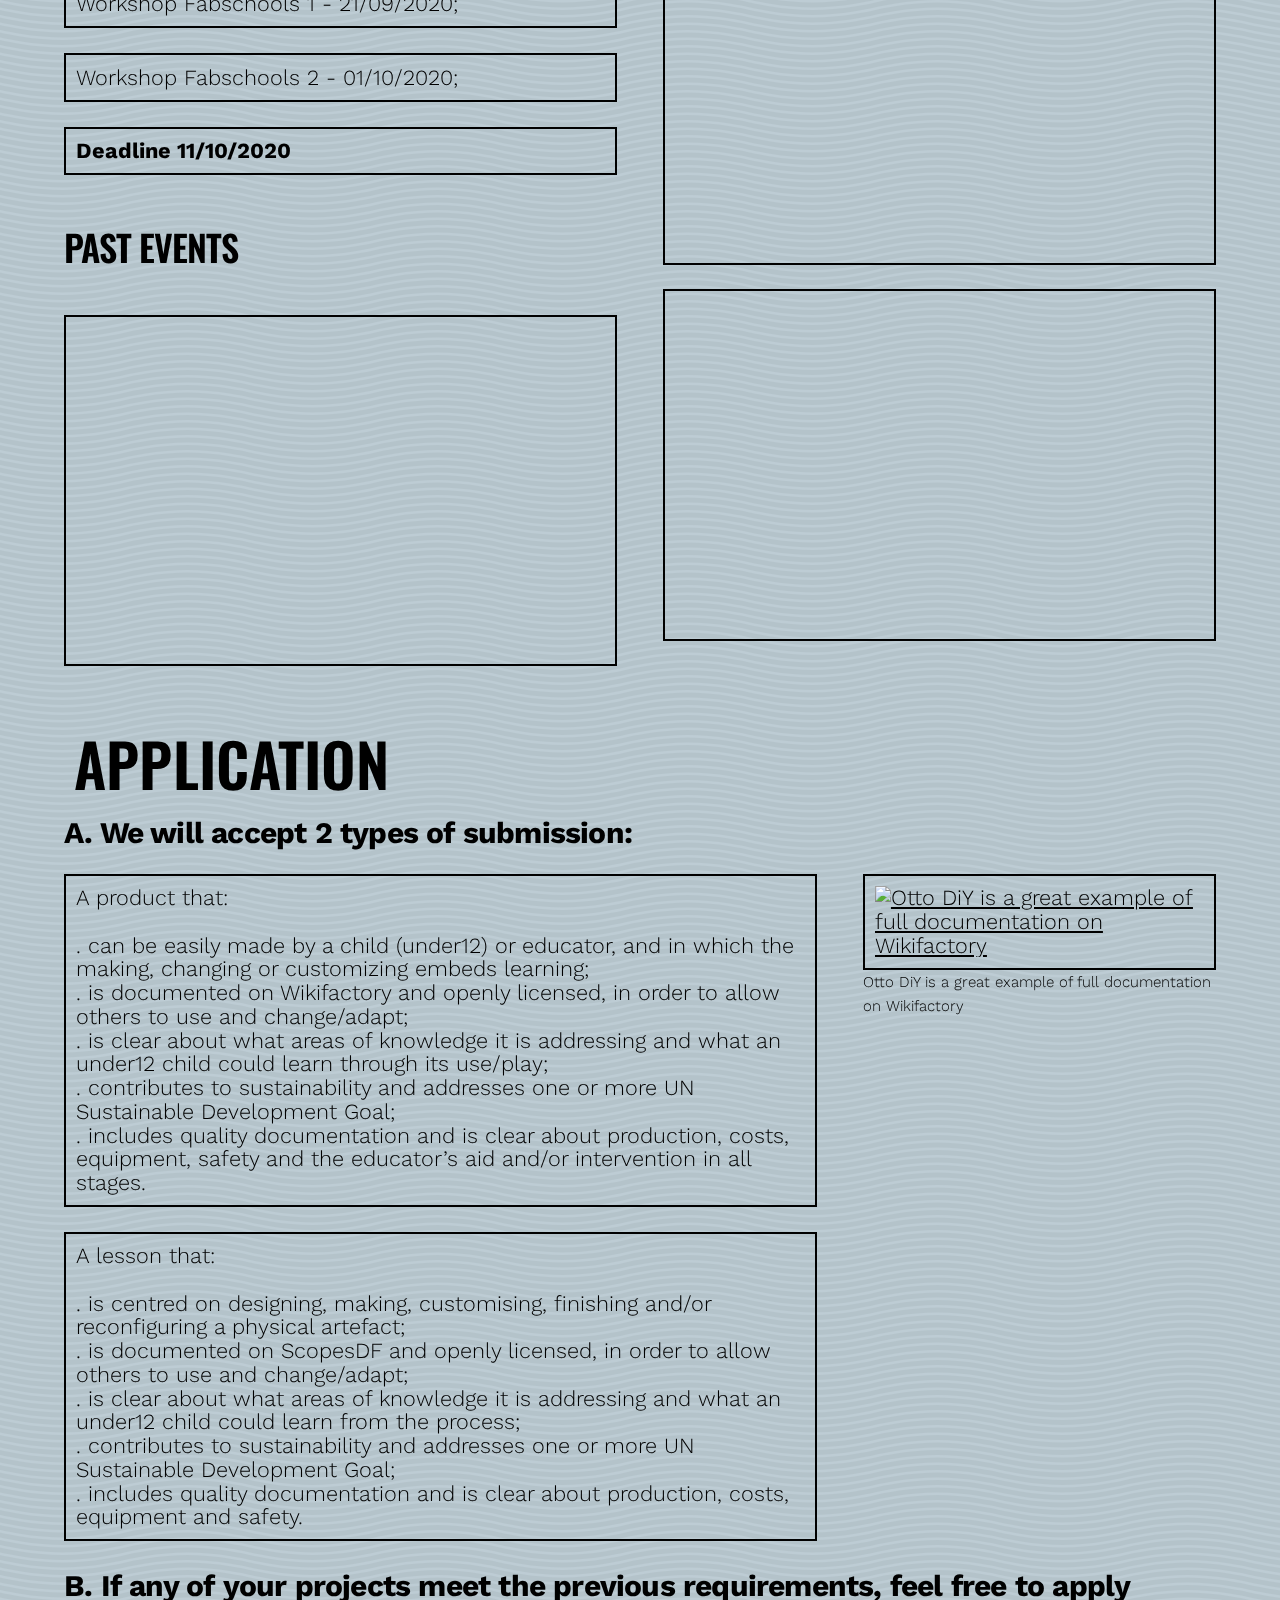
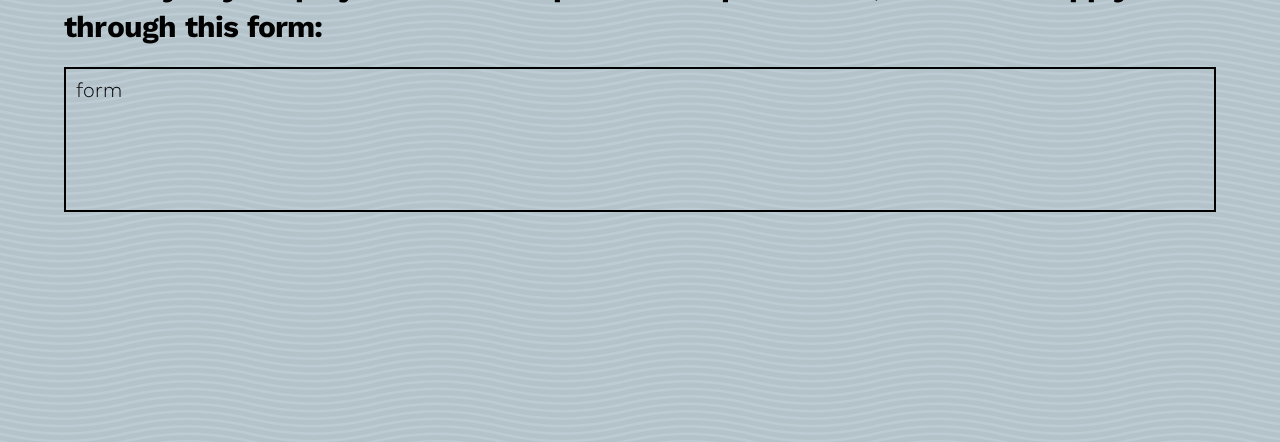
==== commit 6dac006a: "extended dealine" ====
--- a/index.html
+++ b/index.html
@@ -134,7 +134,7 @@
             <strong>Distributed Design Market Platform</strong>  - co-funded by the <strong>Creative Europe Program of the European Union</strong> and, <br> the <strong>Fab Foundation</strong> would like to invite to submit your Open Educational Products and Resources to be listed in and promoted through the channels generated by the Fabschools Initiative and all its partners.
           </p>
           <p class="boxed" style="font-size: 3.5rem; line-height: 3.7rem;">
-            <a href="#challenge"><strong>Open until the 15th of September 2020</strong></a>
+            <a href="#challenge"><s>Open until the 15th of September 2020</s><br><strong>Open until the 11th of October 2020</strong></a>
           </h4>
         </div>
       </div>
@@ -241,15 +241,22 @@
         <div class="row">
           <div class="one-half column">
             <h3>UPCOMING EVENTS</h3>
-            <a href="https://www.eventbrite.com/e/bilhetes-wikifactory-workshop-fabschools-112009575656?aff=ebdssbeac" target="_blank"><p class="boxed">Wikifactory Workshop - 03/07/2020 - 16:00 WET;</p></a>
-            <p class="boxed">Alquimétricos Workshop - 20/07/2020 - 16:00 WET;</p>
-            <p class="boxed">Q&A Session with the Fabschools Team / DDMP - 07/2020;</p>
-            <p class="boxed">more TBA!!!;</p>
-            <p class="boxed"><strong>Deadline for Applications 15th of September</strong></p>
+            <p class="boxed">Workshop Fabschools 1 - 21/09/2020;</p>
+            <p class="boxed">Workshop Fabschools 2 - 01/10/2020;</p>
+            <p class="boxed"><strong>Deadline 11/10/2020</strong></p>
+            <br>
+            <h3>PAST EVENTS</h3>
+            <br>
+            <div class="boxed">
+              <div class="video-container">
+                <iframe width="560" height="315" src="https://www.youtube.com/embed/2RuLrheiXjg" frameborder="0" allow="accelerometer; autoplay; encrypted-media; gyroscope; picture-in-picture" allowfullscreen></iframe>
+              </div>
+            </div>
           </div>
 
+
           <div class="one-half column">
-            <h3>PAST EVENTS</h3>
+
             <div class="boxed">
               <div class="video-container">
                 <iframe width="560" height="315" src="https://www.youtube.com/embed/HqaHqQHBg5I?controls=0" frameborder="0" allow="accelerometer; autoplay; encrypted-media; gyroscope; picture-in-picture" allowfullscreen></iframe>
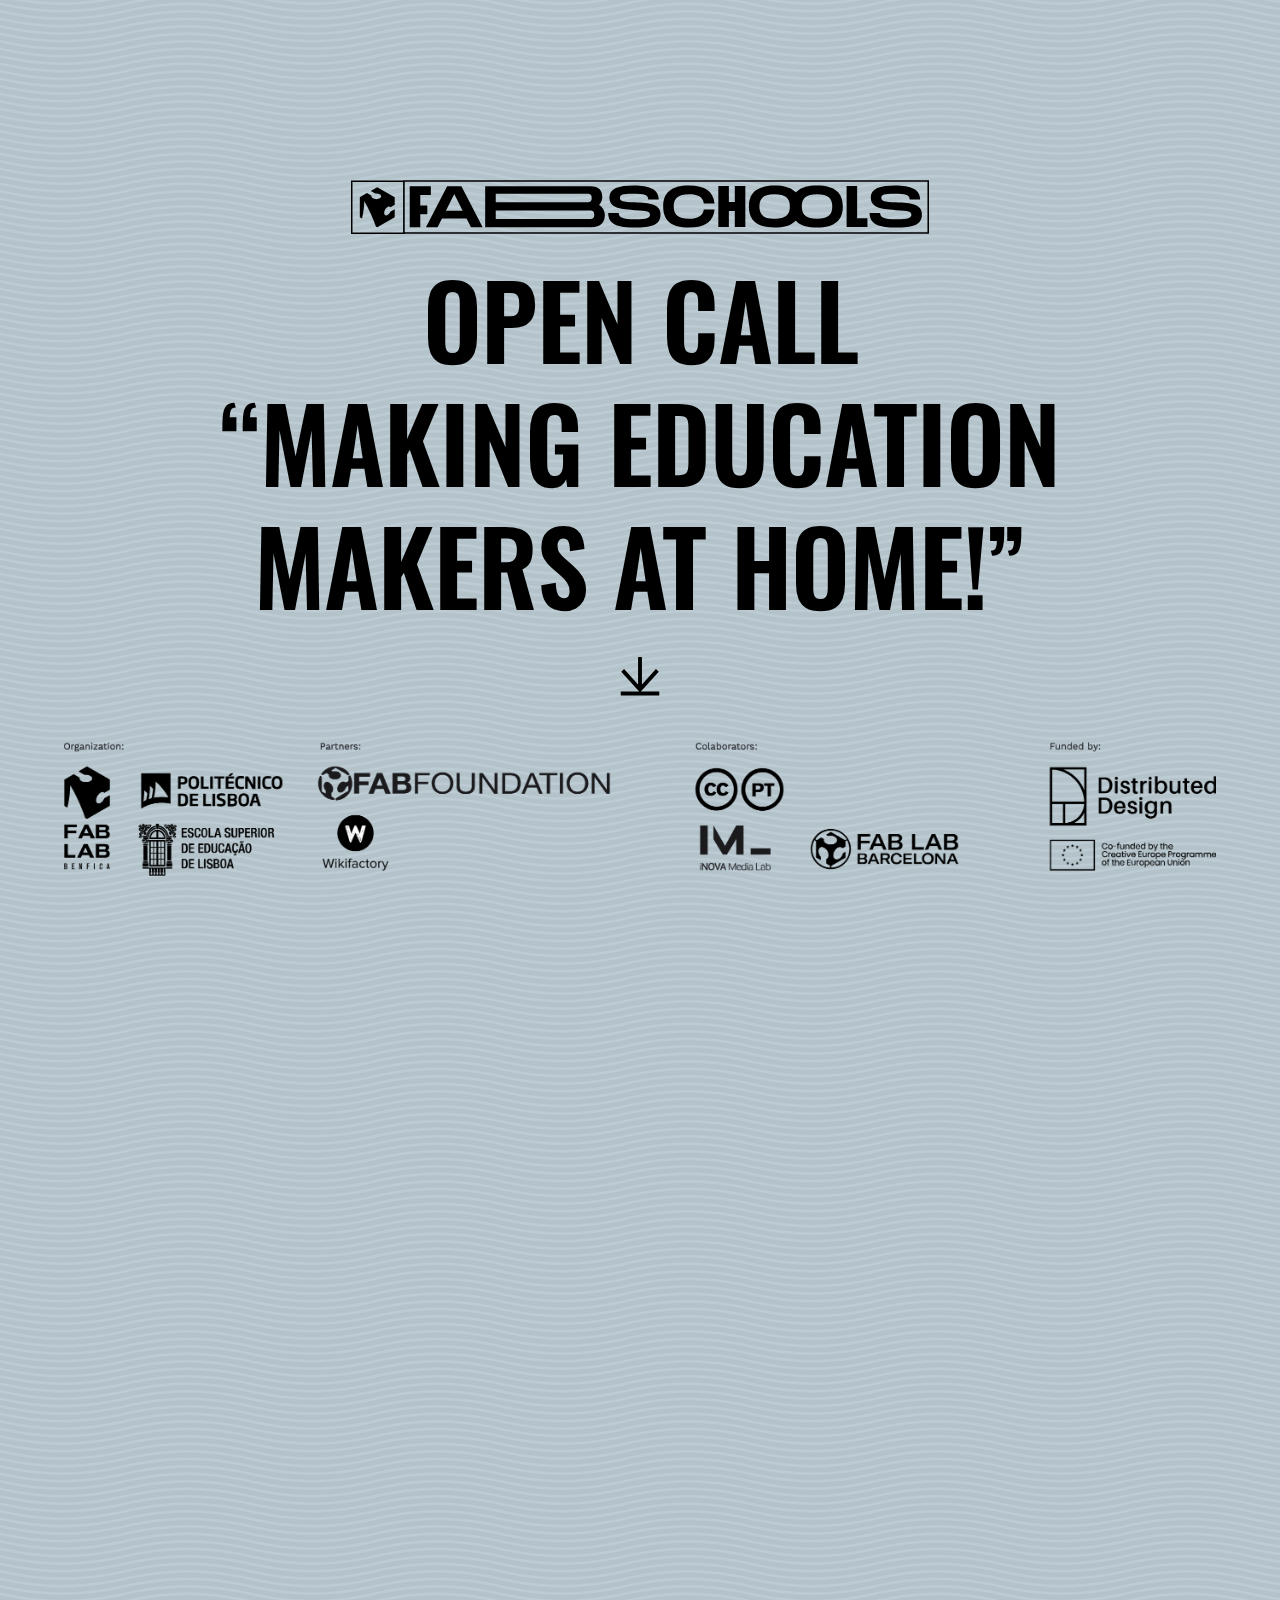
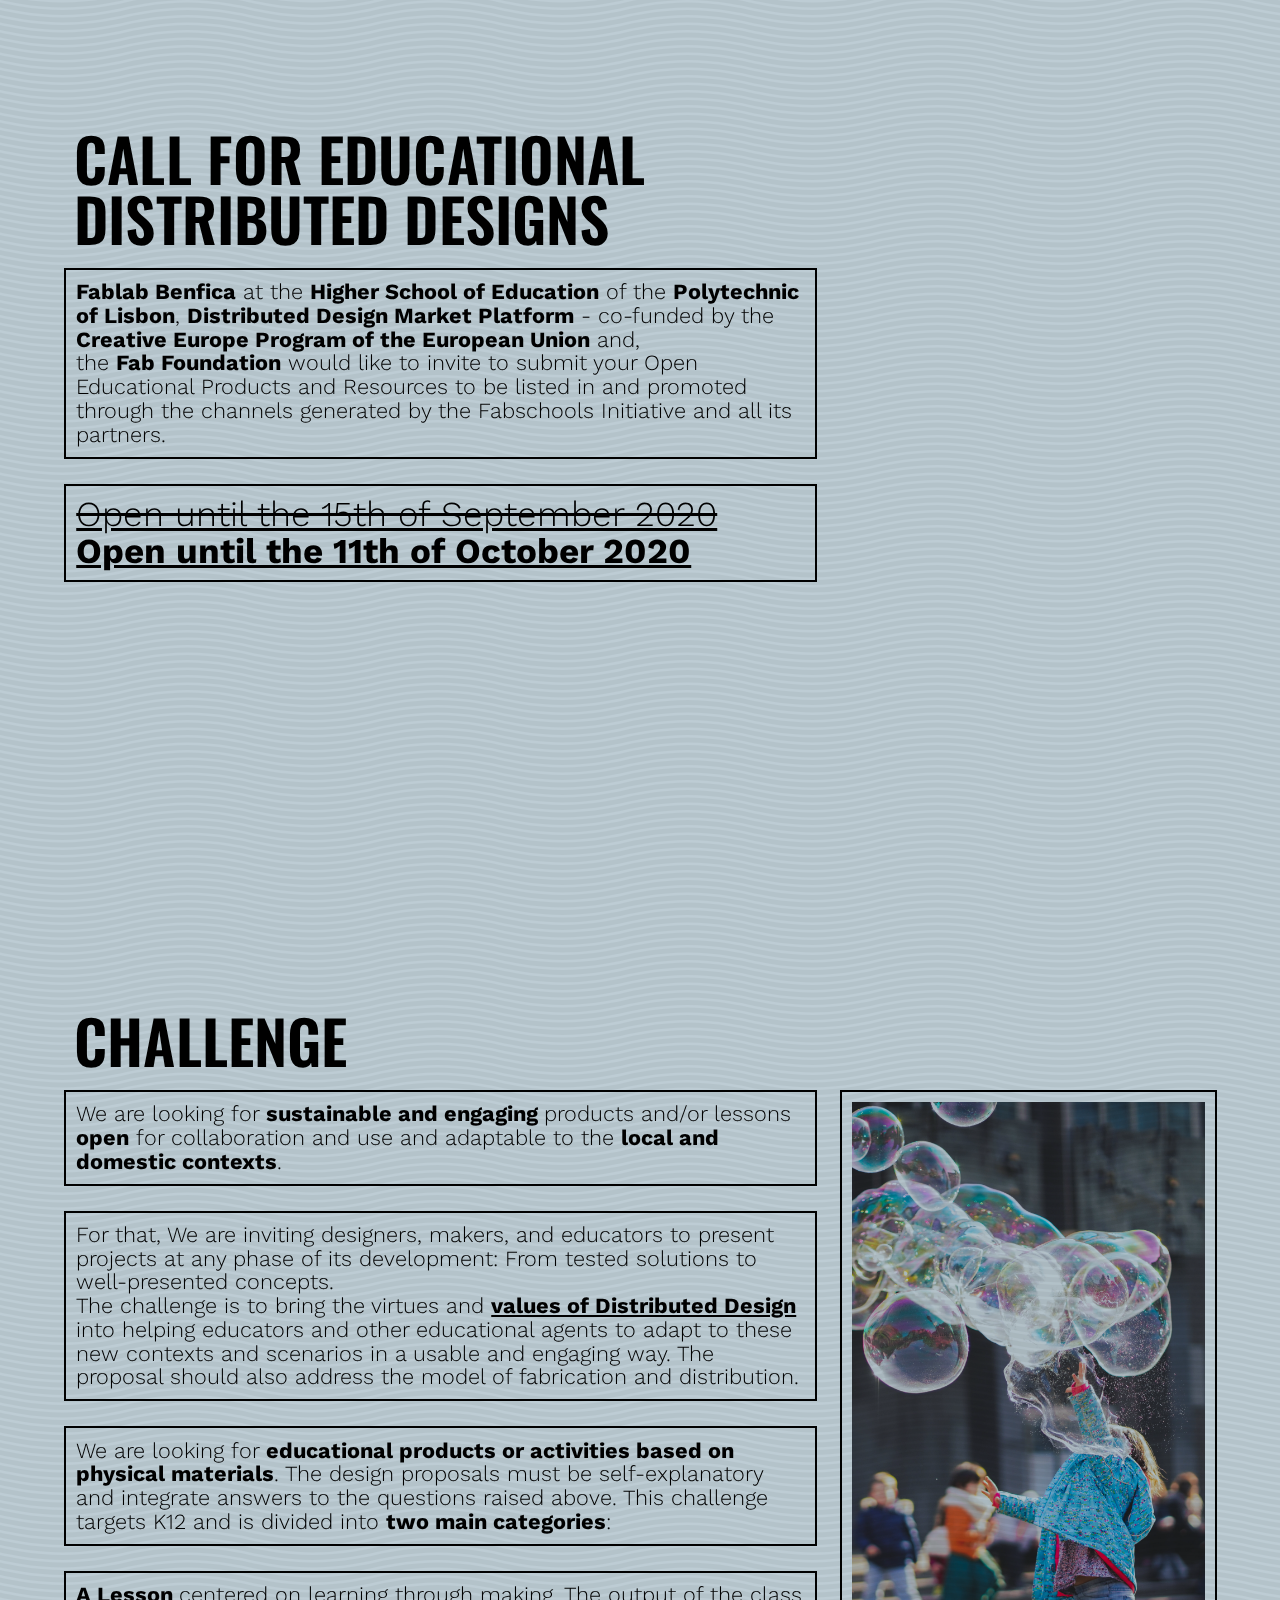
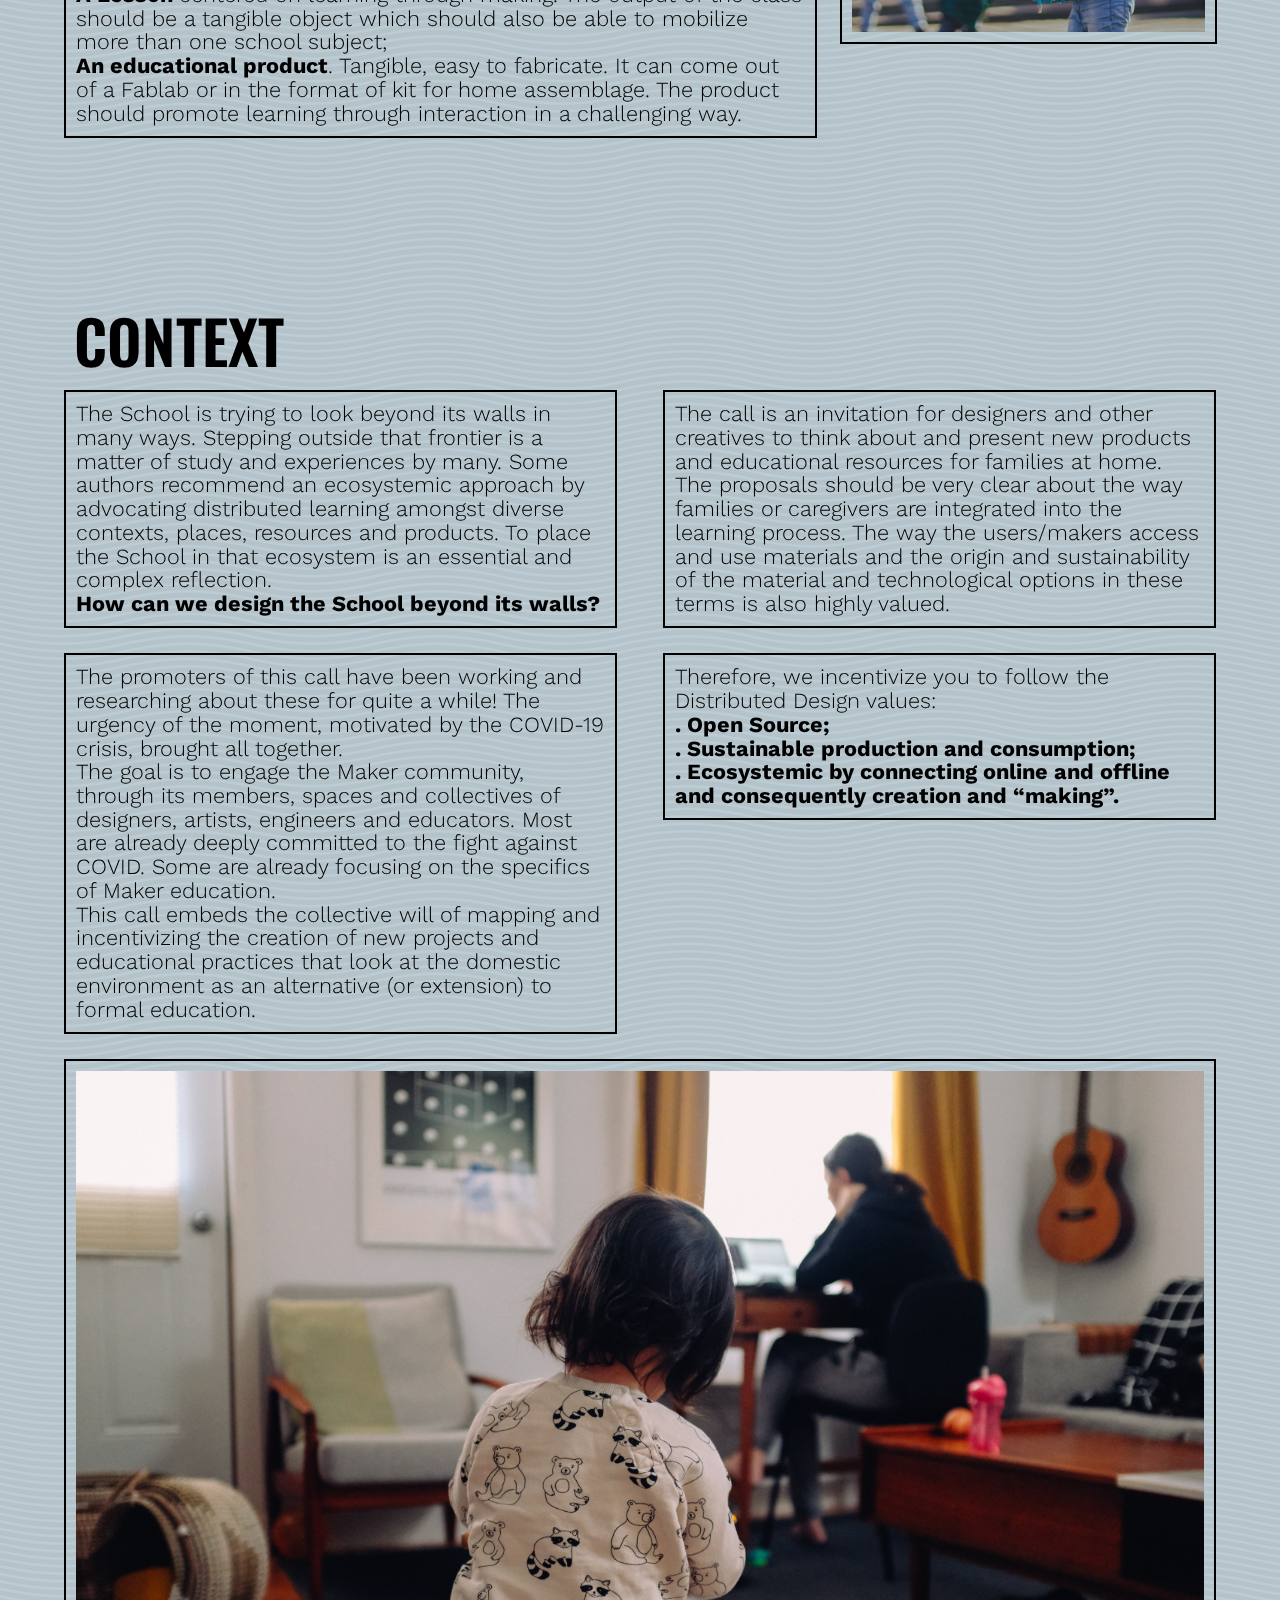
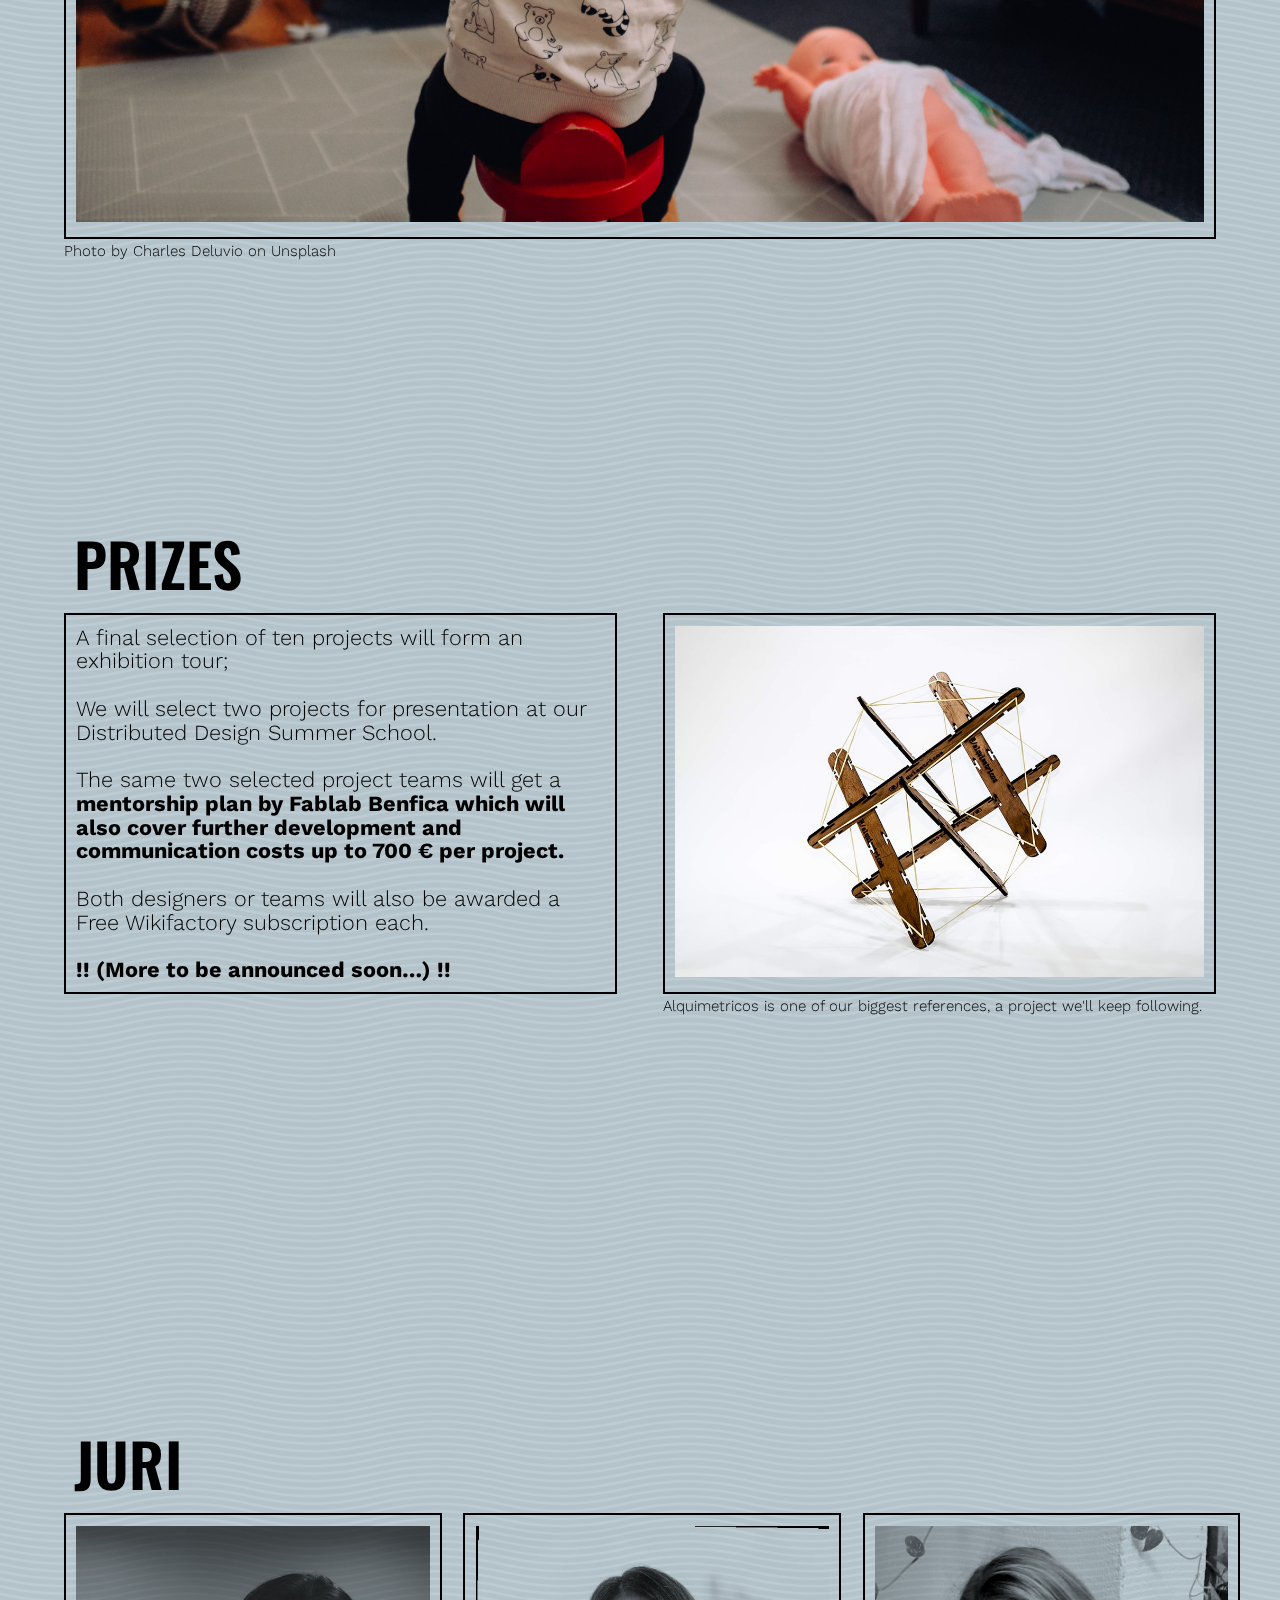
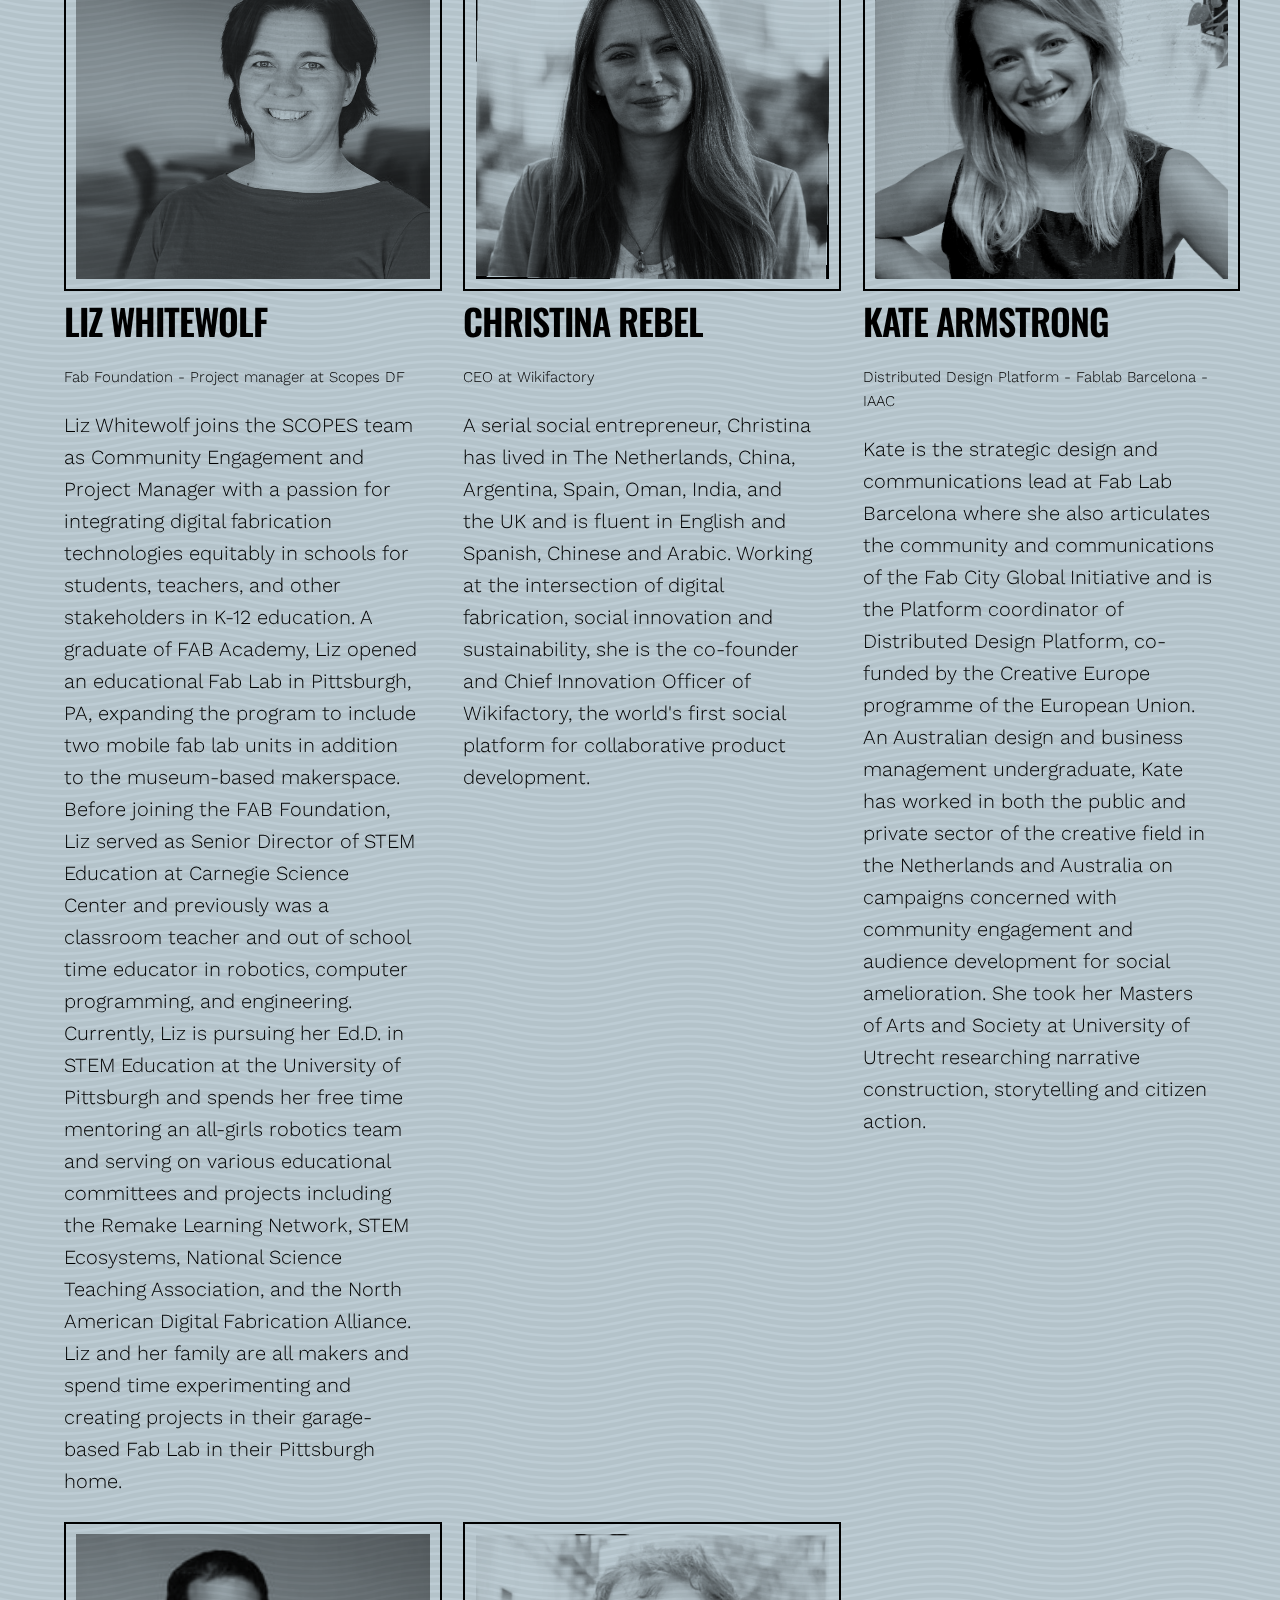
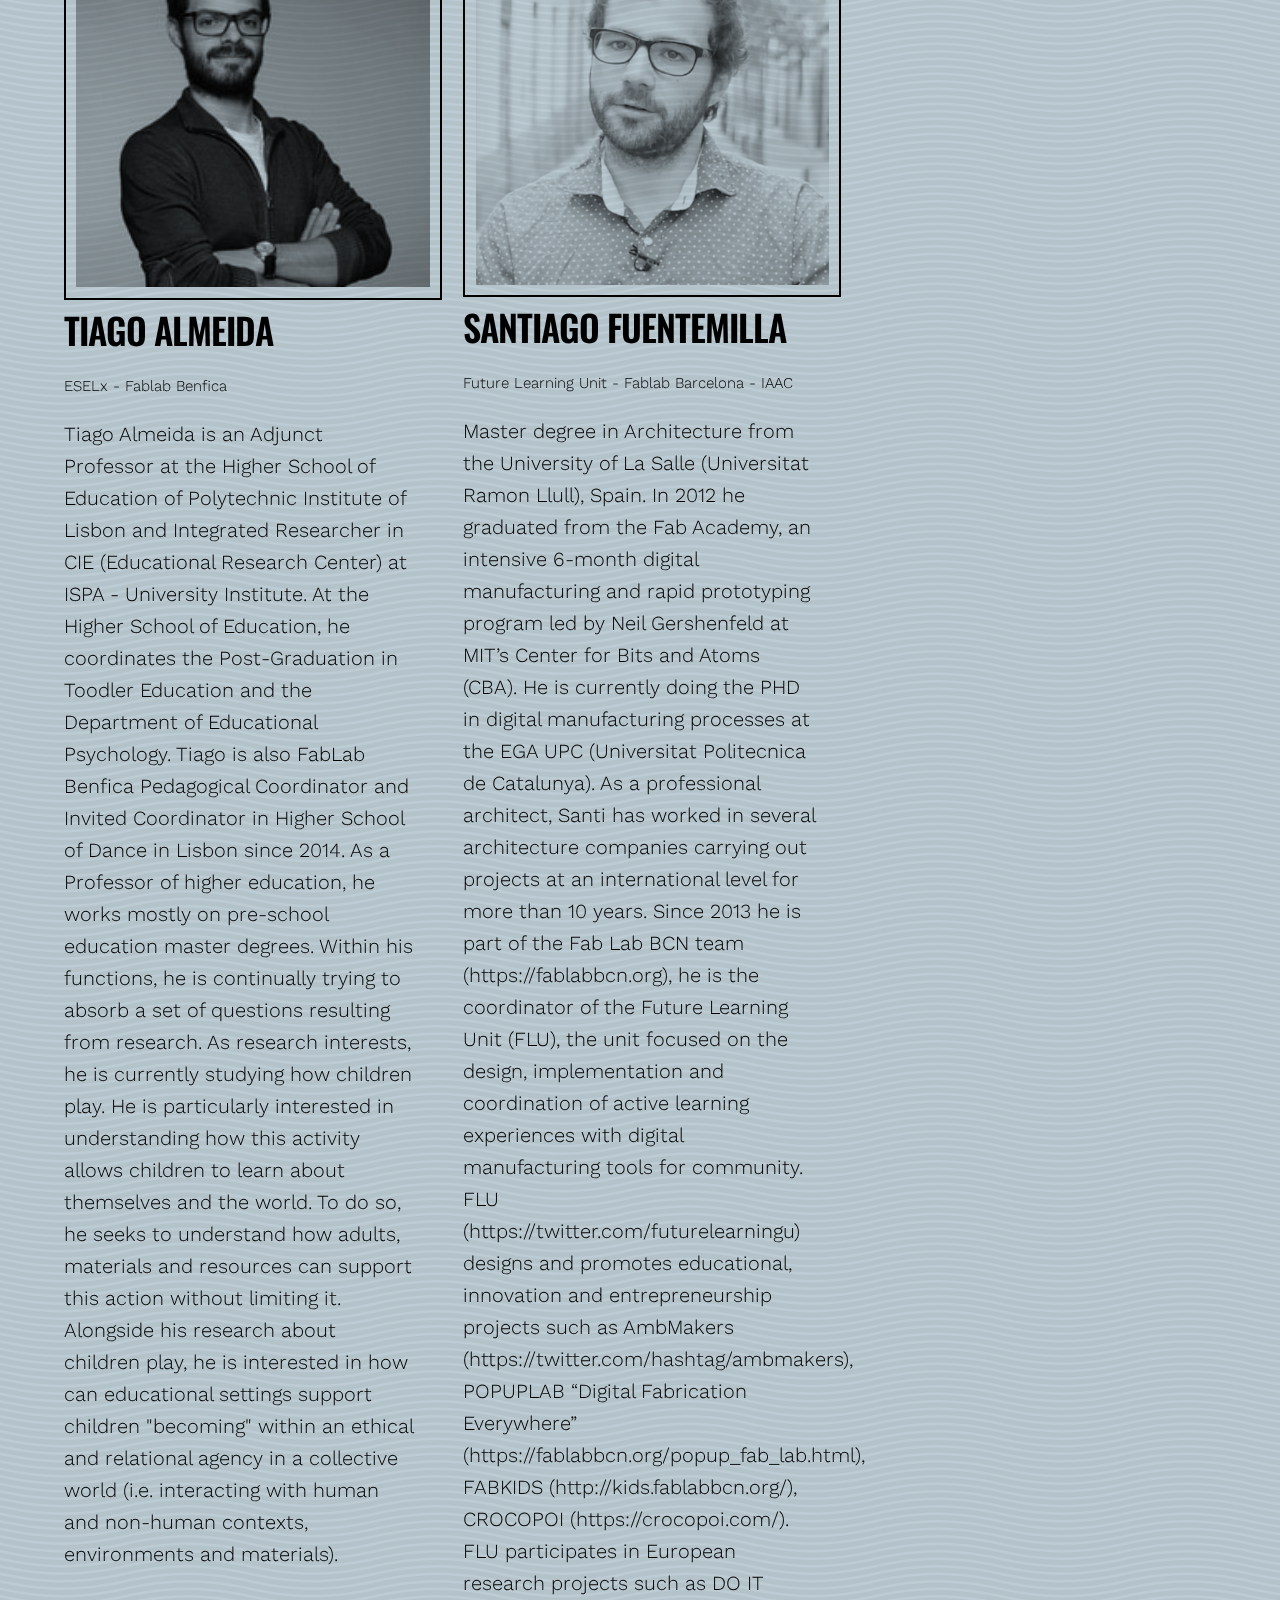
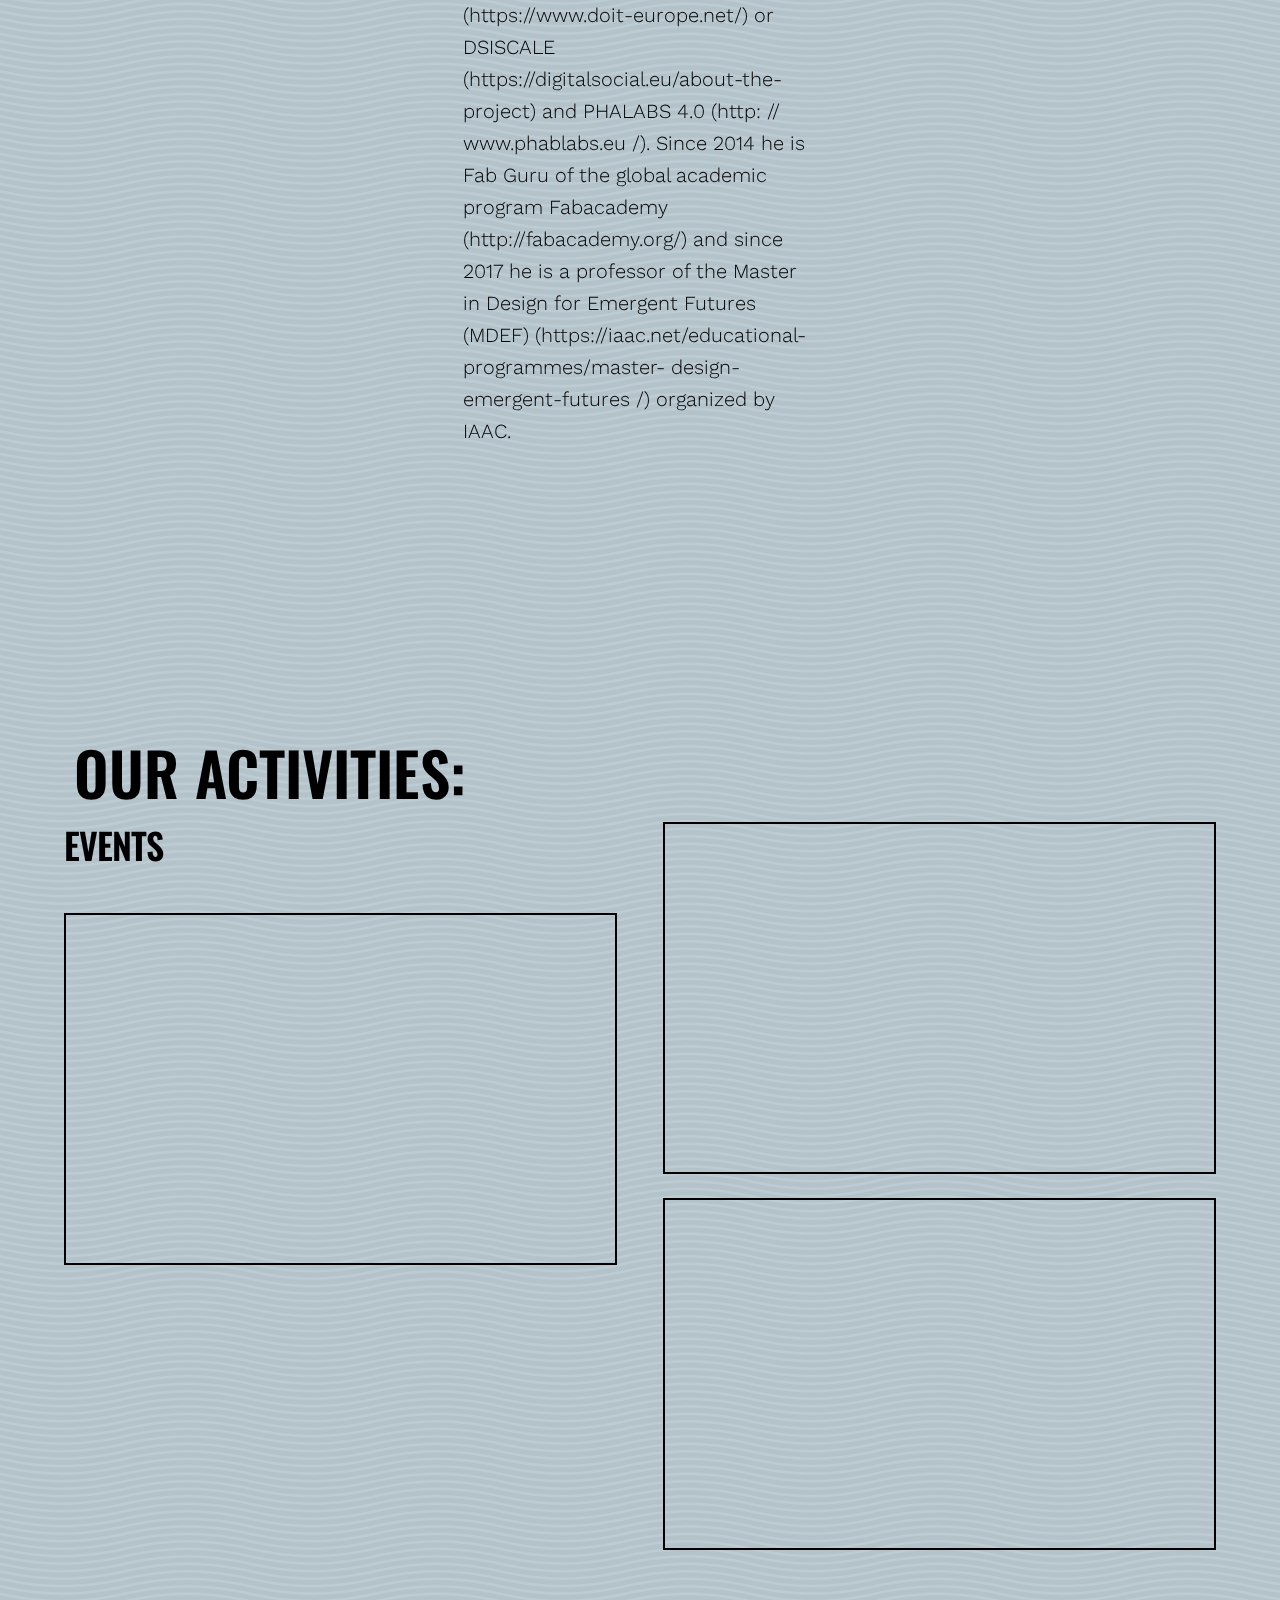
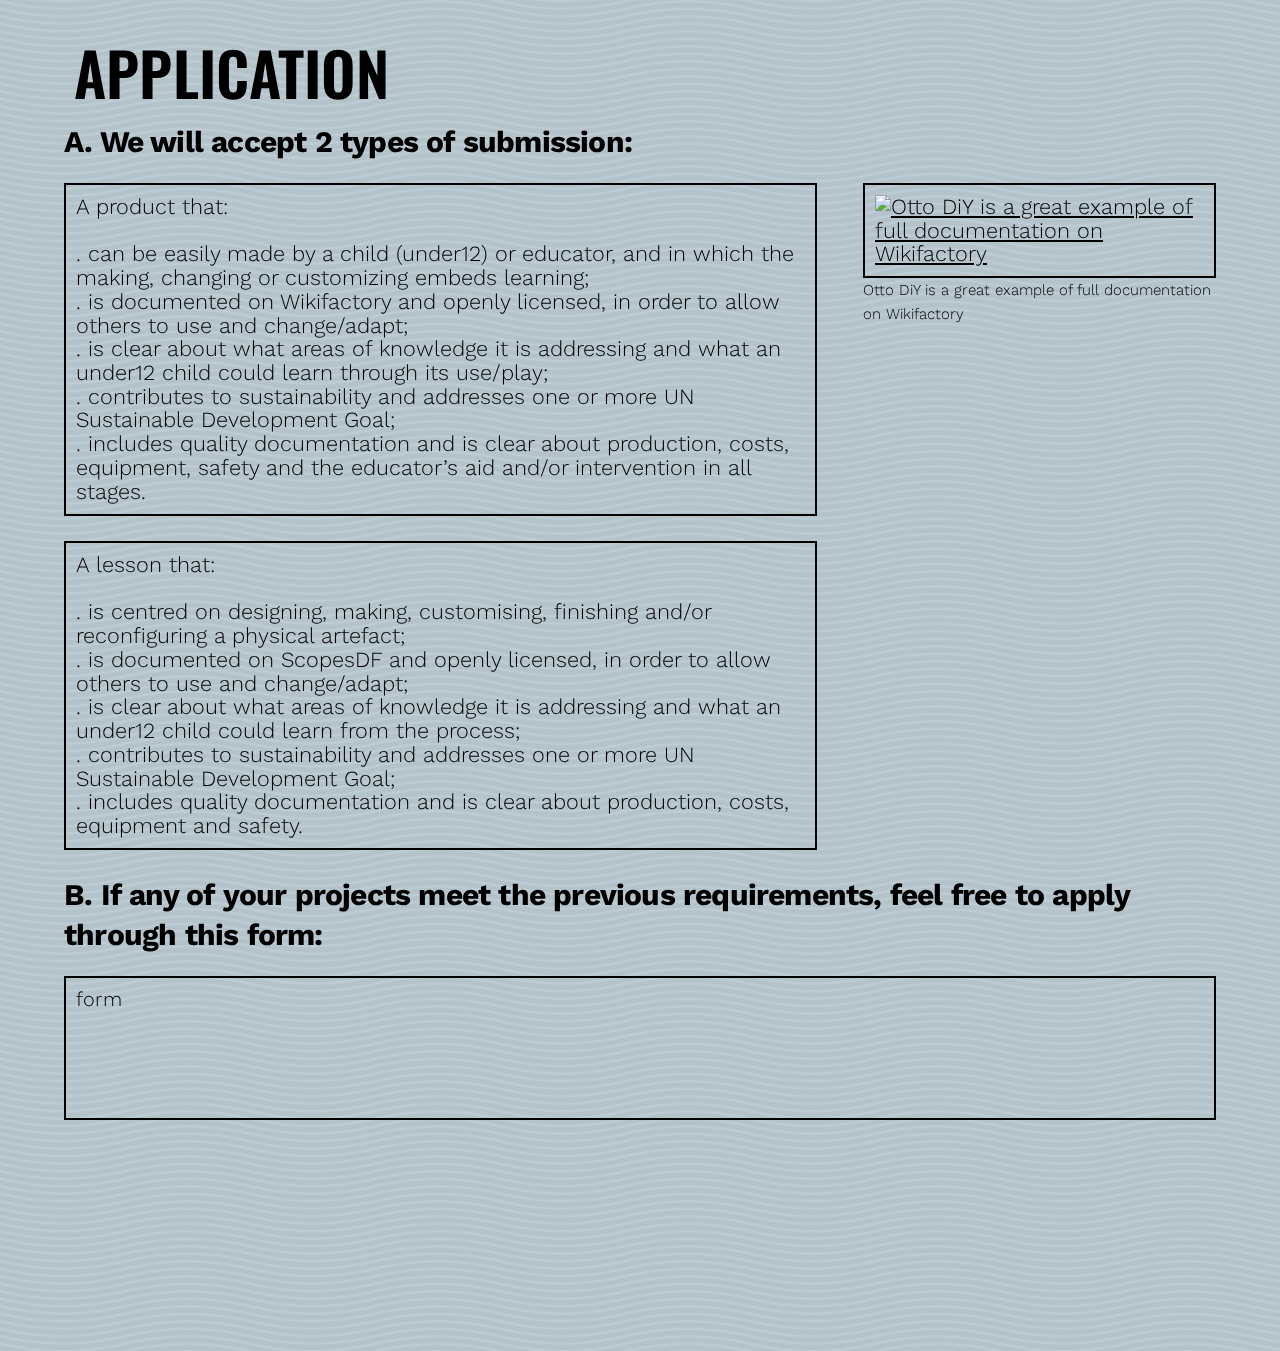
==== commit 0ea44c19: "juri" ====
--- a/index.html
+++ b/index.html
@@ -110,6 +110,8 @@
           <li class="navbar-item navbar-link">|</li>
           <li class="navbar-item"><a class="navbar-link" href="#prizes">Prizes</a></li>
           <li class="navbar-item navbar-link">|</li>
+          <li class="navbar-item"><a class="navbar-link" href="#juri">Juri</a></li>
+          <li class="navbar-item navbar-link">|</li>
           <li class="navbar-item"><a class="navbar-link" href="#calendar">Calendar</a></li>
           <li class="navbar-item navbar-link">|</li>
           <li class="navbar-item"><a class="navbar-link" href="#submit">Apply</a></li>
@@ -233,6 +235,68 @@
     </section>
 
 
+    <section id="juri"  >
+      <div class="row" >
+        <h3 class="title" style="padding-top: 30vh" >Juri</h3>
+      </div>
+      <div class="row" >
+        <div class="one-third column" >
+          <img class="image_boxed" src="images/liz.png" width="100%" />
+          <h3>Liz Whitewolf</h3>
+          <h6>Fab Foundation - Project manager at Scopes DF</h6>
+
+          <p>Liz Whitewolf joins the SCOPES team as Community Engagement and Project Manager with a passion for integrating digital fabrication technologies equitably in schools for students, teachers, and other stakeholders in K-12 education. A graduate of FAB Academy, Liz opened an educational Fab Lab in Pittsburgh, PA, expanding the program to include two mobile fab lab units in addition to the museum-based makerspace. Before joining the FAB Foundation, Liz served as Senior Director of STEM Education at Carnegie Science Center and previously was a classroom teacher and out of school time educator in robotics, computer programming, and engineering. Currently, Liz is pursuing her Ed.D. in STEM Education at the University of Pittsburgh and spends her free time mentoring an all-girls robotics team and serving on various educational committees and projects including the Remake Learning Network, STEM Ecosystems, National Science Teaching Association, and the North American Digital Fabrication Alliance.  Liz and her family are all makers and spend time experimenting and creating projects in their garage-based Fab Lab in their Pittsburgh home.</p>
+
+        </div>
+        <div class="one-third column" >
+          <img class="image_boxed" src="images/christina.jpg" width="100%" />
+          <h3>Christina Rebel</h3>
+          <h6>CEO at Wikifactory</h6>
+
+          <p>A serial social entrepreneur, Christina has lived in The Netherlands, China, Argentina, Spain, Oman, India, and the UK and is fluent in English and Spanish, Chinese and Arabic. Working at the intersection of digital fabrication, social innovation and sustainability, she is the co-founder and Chief Innovation Officer of Wikifactory, the world's first social platform for collaborative product development.
+          </p>
+
+
+
+
+        </div>
+        <div class="one-third column" >
+          <img class="image_boxed" src="images/Kate.jpg" width="100%" />
+          <h3>Kate Armstrong</h3>
+          <h6>Distributed Design Platform - Fablab Barcelona - IAAC</h6>
+
+          <p>Kate is the strategic design and communications lead at Fab Lab Barcelona where she also articulates the community and communications of the Fab City Global Initiative and is the Platform coordinator of Distributed Design Platform, co-funded by the Creative Europe programme of the European Union.
+            An Australian design and business management undergraduate, Kate has worked in both the public and private sector of the creative field in the Netherlands and Australia on campaigns concerned with community engagement and audience development for social amelioration. She took her Masters of Arts and Society at University of Utrecht researching narrative construction, storytelling and citizen action.
+          </p>
+
+        </div>
+      </div>
+      <div class="row" >
+
+        <div class="one-third column" >
+          <img class="image_boxed" src="images/tiago.jpg" width="100%" />
+          <h3>Tiago Almeida</h3>
+          <h6>ESELx - Fablab Benfica</h6>
+
+          <p>Tiago Almeida is an Adjunct Professor at the Higher School of Education of Polytechnic Institute of Lisbon and Integrated Researcher in CIE (Educational Research Center) at ISPA - University Institute. At the Higher School of Education, he coordinates the Post-Graduation in Toodler Education and the Department of Educational Psychology. Tiago is also FabLab Benfica Pedagogical Coordinator and Invited Coordinator in Higher School of Dance in Lisbon since 2014.  As a Professor of higher education, he works mostly on pre-school education master degrees. Within his functions, he is continually trying to absorb a set of questions resulting from research. As research interests, he is currently studying how children play. He is particularly interested in understanding how this activity allows children to learn about themselves and the world. To do so, he seeks to understand how adults, materials and resources can support this action without limiting it. Alongside his research about children play, he is interested in how can educational settings support children "becoming" within an ethical and relational agency in a collective world (i.e. interacting with human and non-human contexts, environments and materials).
+          </p>
+
+        </div>
+
+        <div class="one-third column" >
+          <img class="image_boxed" src="images/santi.png" width="100%" />
+          <h3>Santiago Fuentemilla</h3>
+          <h6>Future Learning Unit - Fablab Barcelona - IAAC</h6>
+          <p>Master degree in Architecture from the University of La Salle (Universitat Ramon Llull), Spain. In 2012 he graduated from the Fab Academy, an intensive 6-month digital manufacturing and rapid prototyping program led by Neil Gershenfeld at MIT’s Center for Bits and Atoms (CBA). He is currently doing the PHD in digital manufacturing processes at the EGA UPC (Universitat Politecnica de Catalunya). As a professional architect, Santi has worked in several architecture companies carrying out projects at an international level for more than 10 years. Since 2013 he is part of the Fab Lab BCN team (https://fablabbcn.org), he is the coordinator of the Future Learning Unit (FLU), the unit focused on the design, implementation and coordination of active learning experiences with digital manufacturing tools for community. FLU (https://twitter.com/futurelearningu) designs and promotes educational, innovation and entrepreneurship projects such as AmbMakers (https://twitter.com/hashtag/ambmakers), POPUPLAB “Digital Fabrication Everywhere” (https://fablabbcn.org/popup_fab_lab.html), FABKIDS (http://kids.fablabbcn.org/), CROCOPOI (https://crocopoi.com/). FLU participates in European research projects such as DO IT (https://www.doit-europe.net/) or DSISCALE (https://digitalsocial.eu/about-the-project) and PHALABS 4.0 (http: // www.phablabs.eu /). Since 2014 he is Fab Guru of the global academic program Fabacademy (http://fabacademy.org/) and since 2017 he is a professor of the Master in Design for Emergent Futures (MDEF) (https://iaac.net/educational-programmes/master- design-emergent-futures /) organized by IAAC.
+          </p>
+        </div>
+
+      </div>
+
+
+    </section>
+
+
 
       <section id="calendar" style="height: 100vh;" >
         <div class="row">
@@ -240,12 +304,13 @@
         </div>
         <div class="row">
           <div class="one-half column">
+            <!--
             <h3>UPCOMING EVENTS</h3>
             <p class="boxed">Workshop Fabschools 1 - 21/09/2020;</p>
             <p class="boxed">Workshop Fabschools 2 - 01/10/2020;</p>
             <p class="boxed"><strong>Deadline 11/10/2020</strong></p>
-            <br>
-            <h3>PAST EVENTS</h3>
+            <br>-->
+            <h3>EVENTS</h3>
             <br>
             <div class="boxed">
               <div class="video-container">
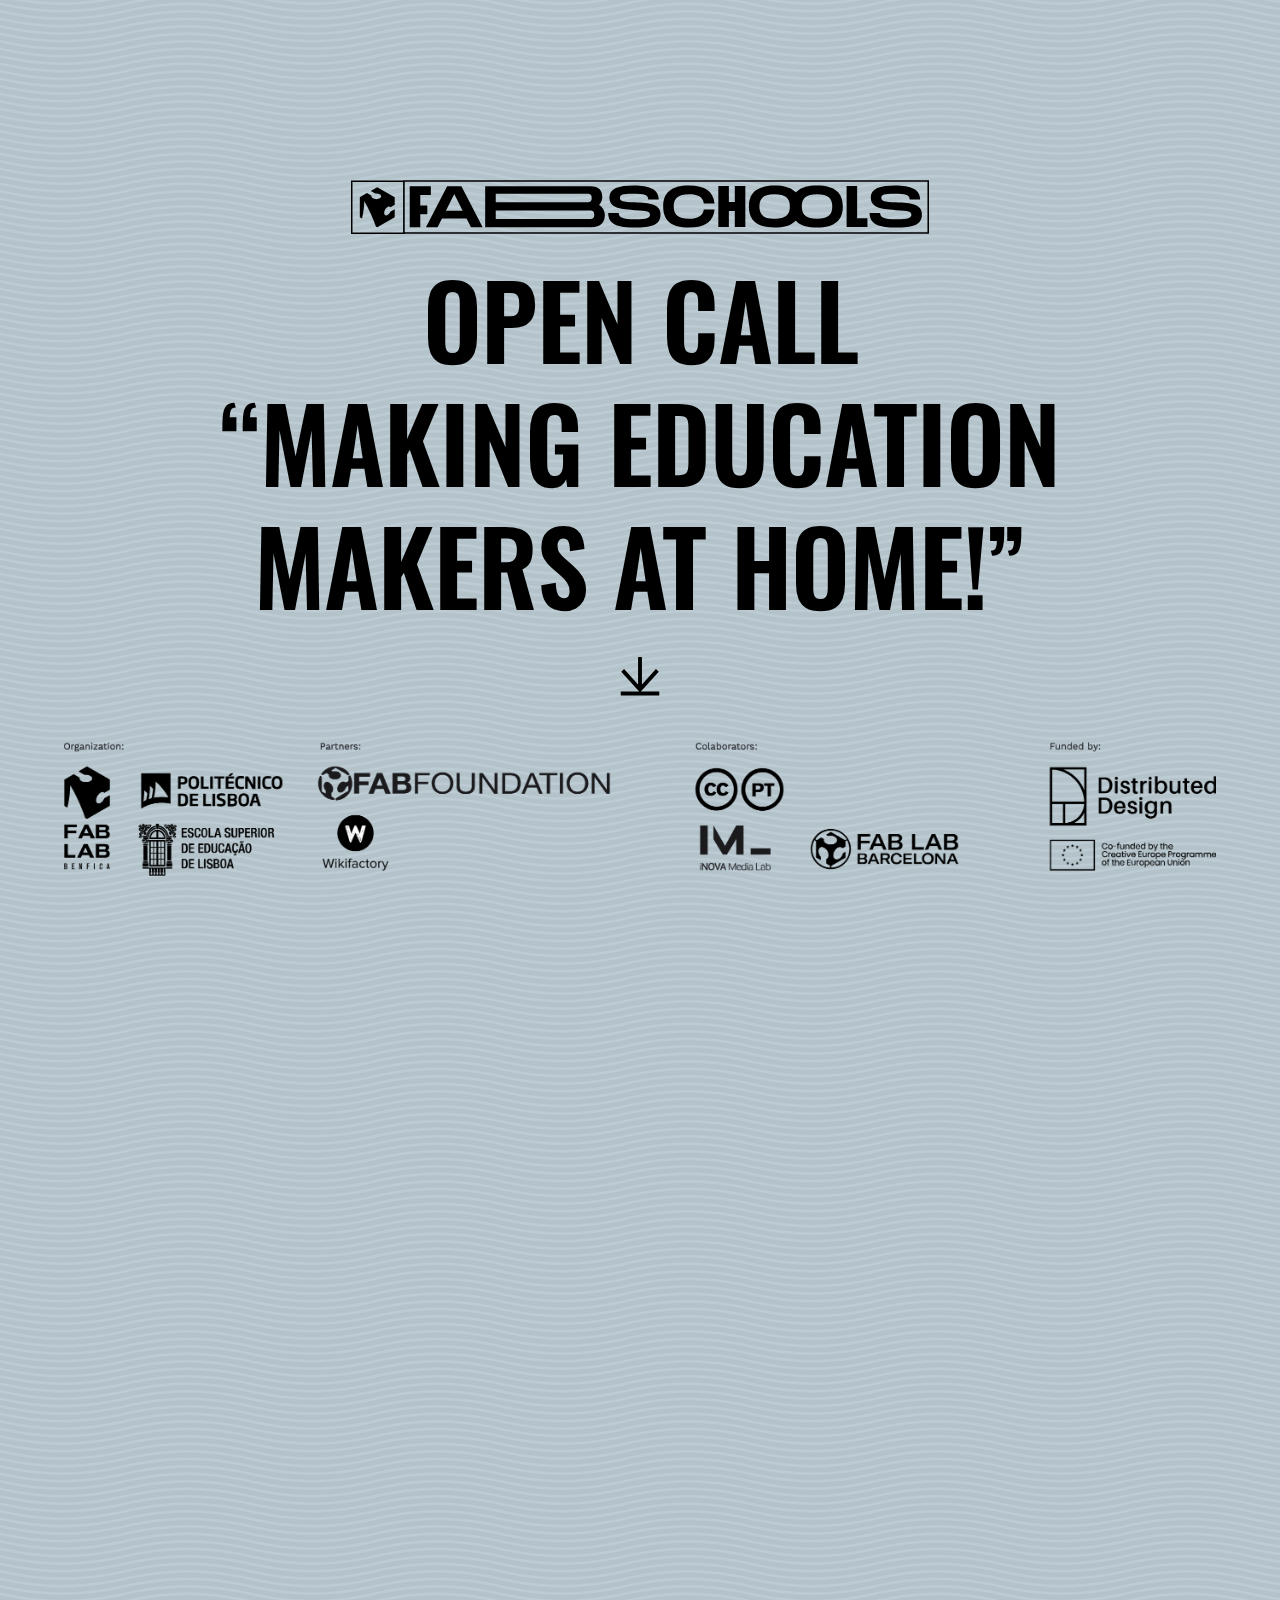
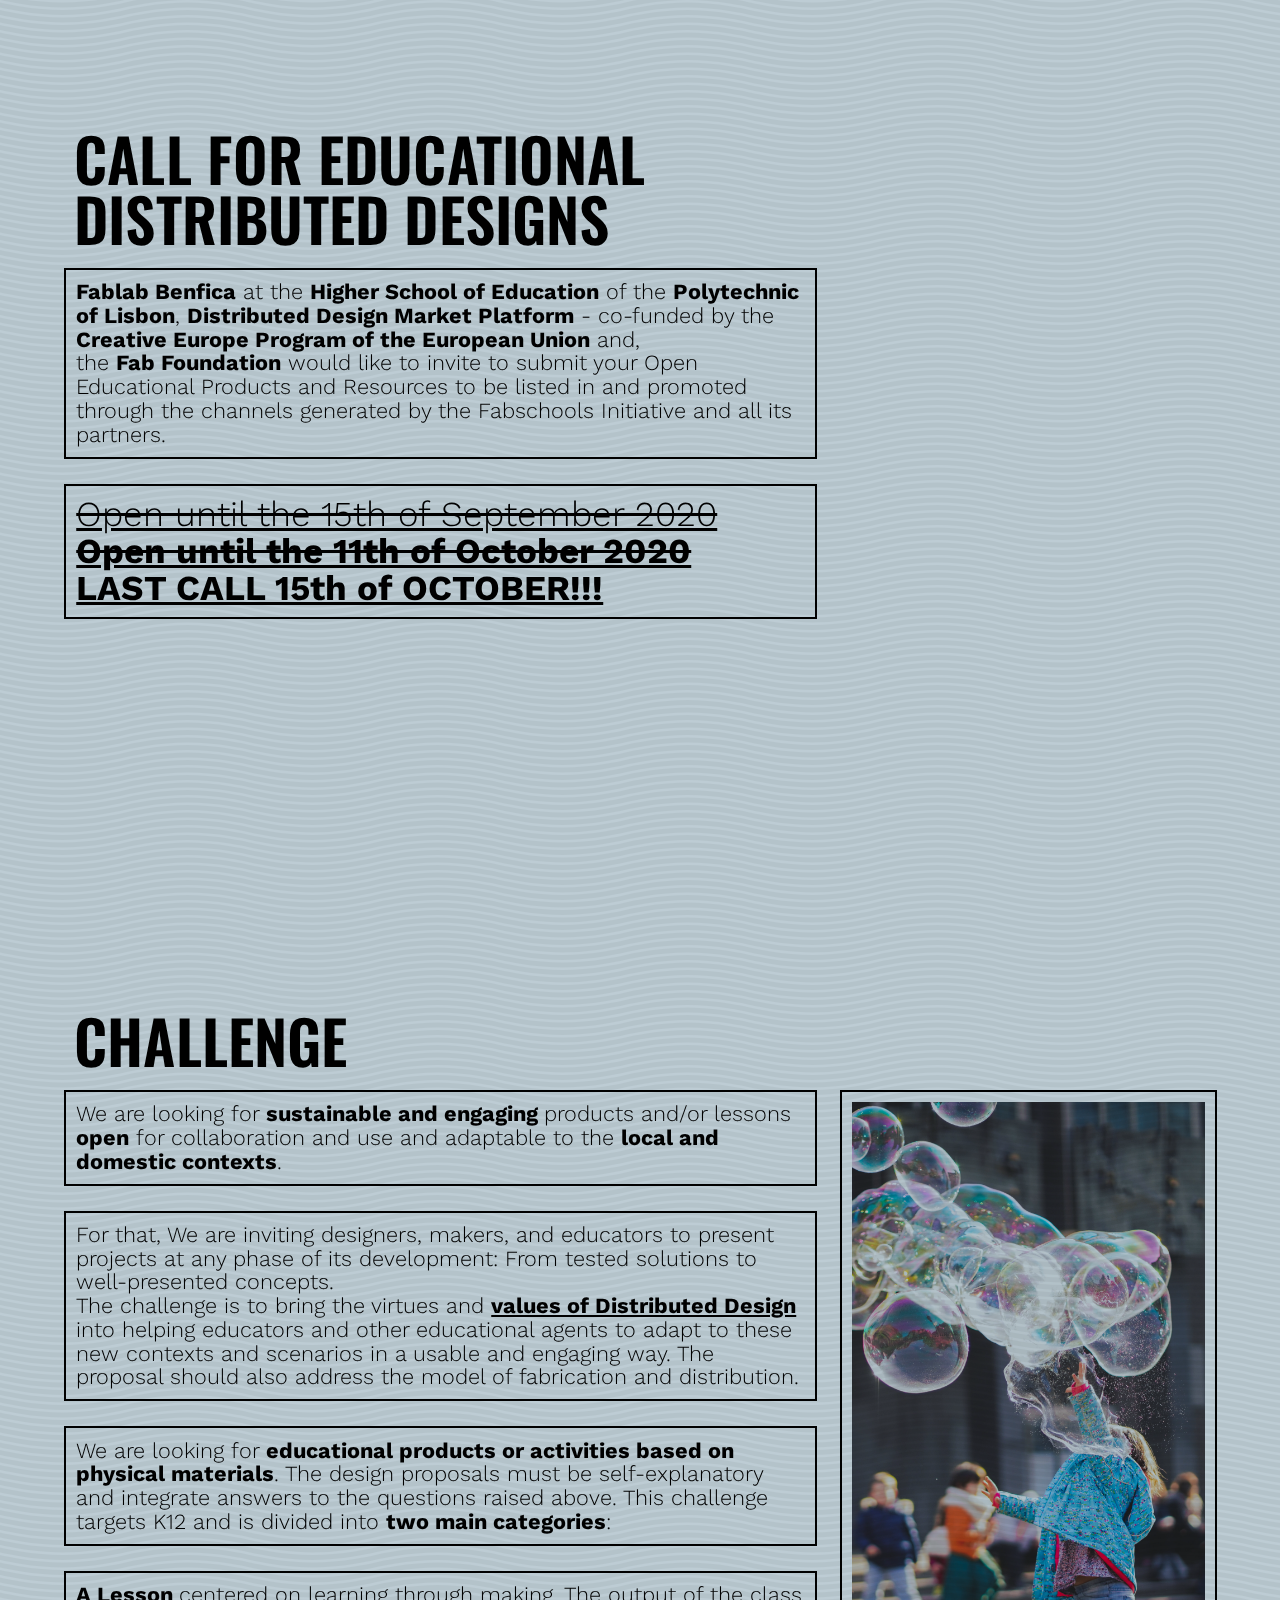
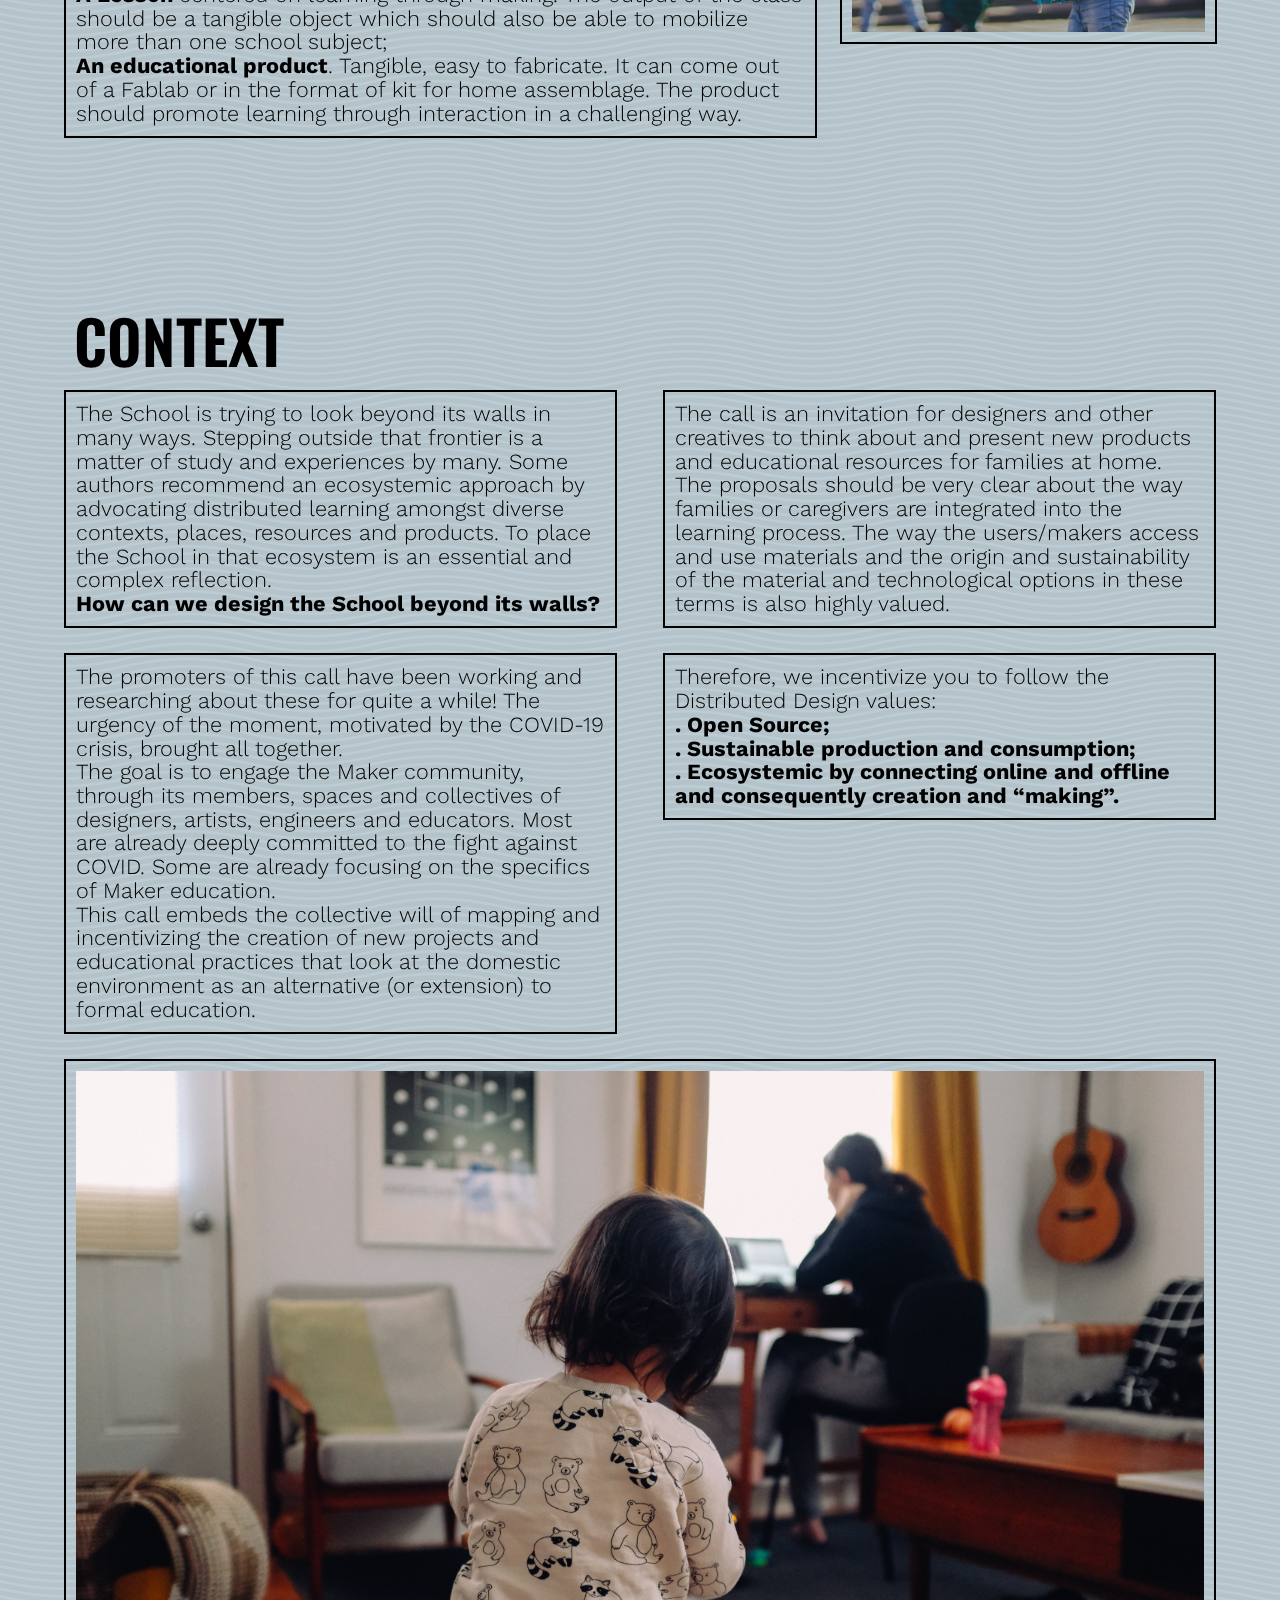
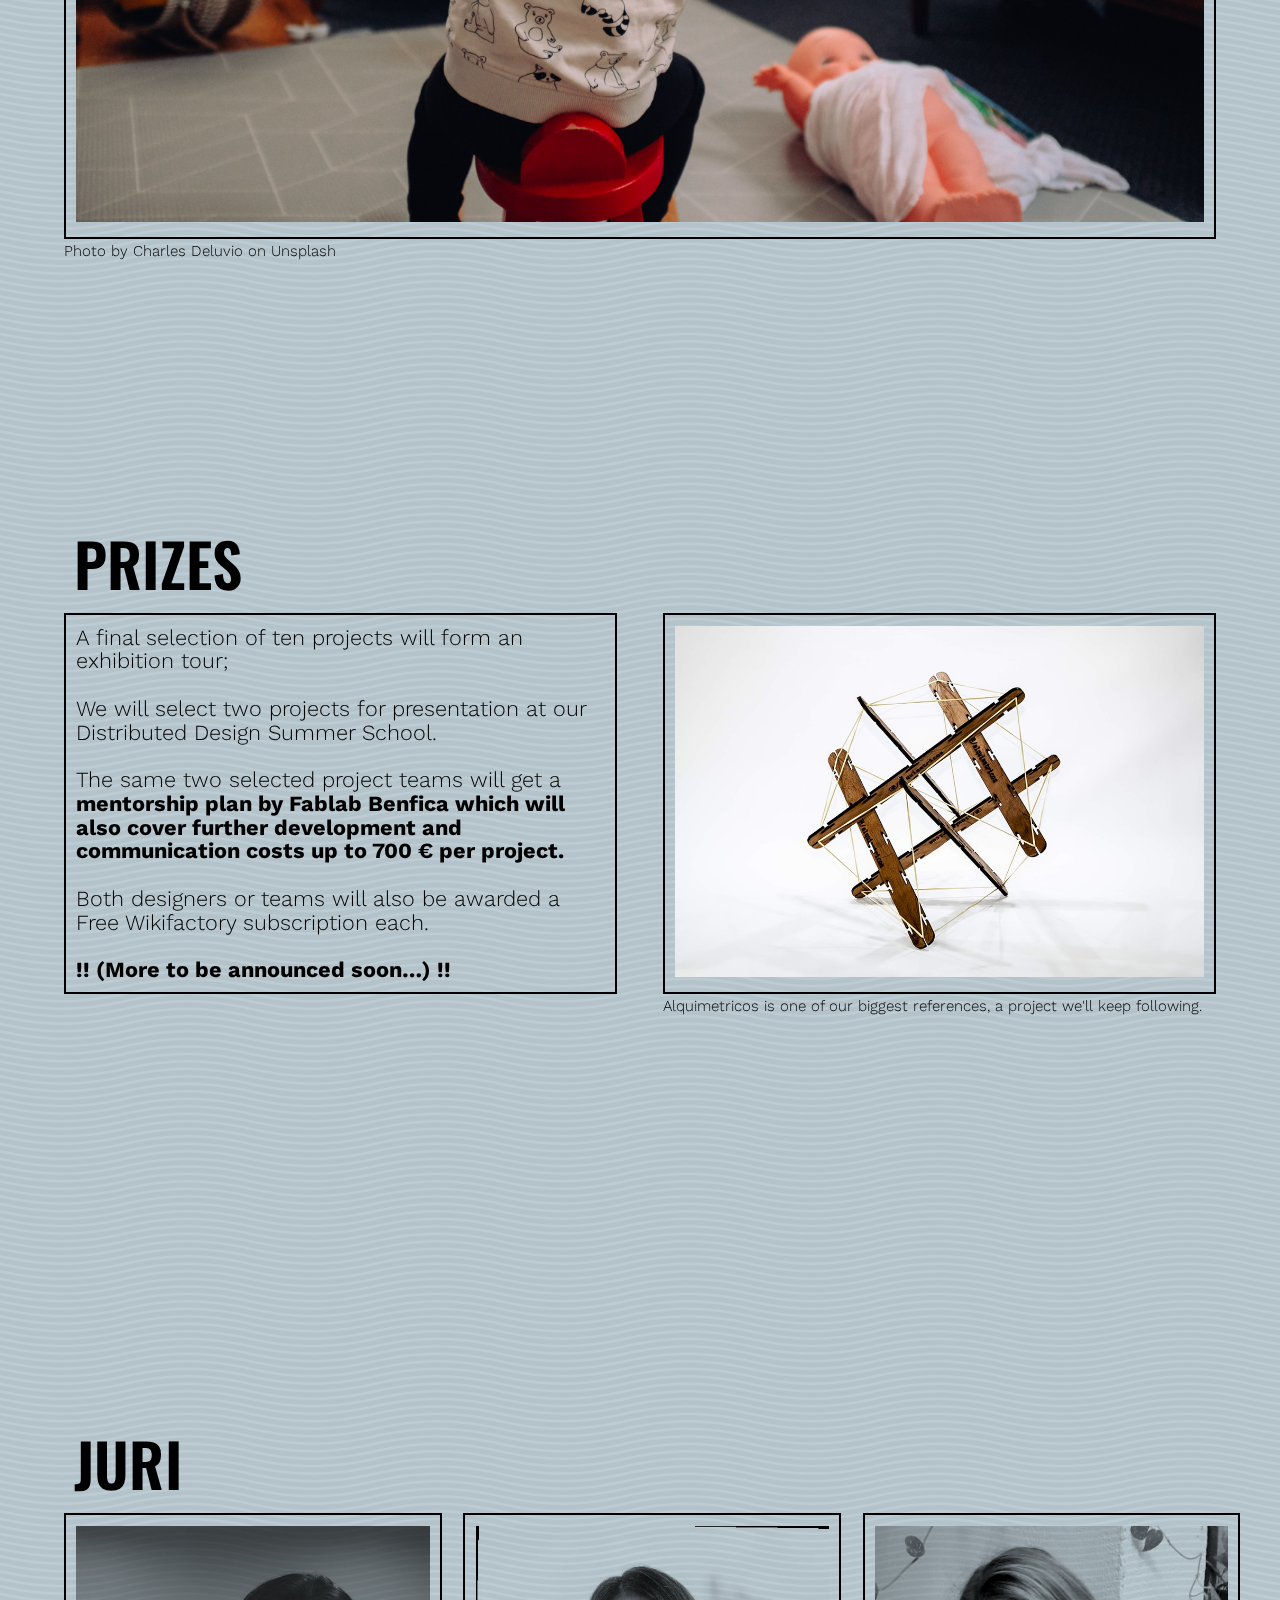
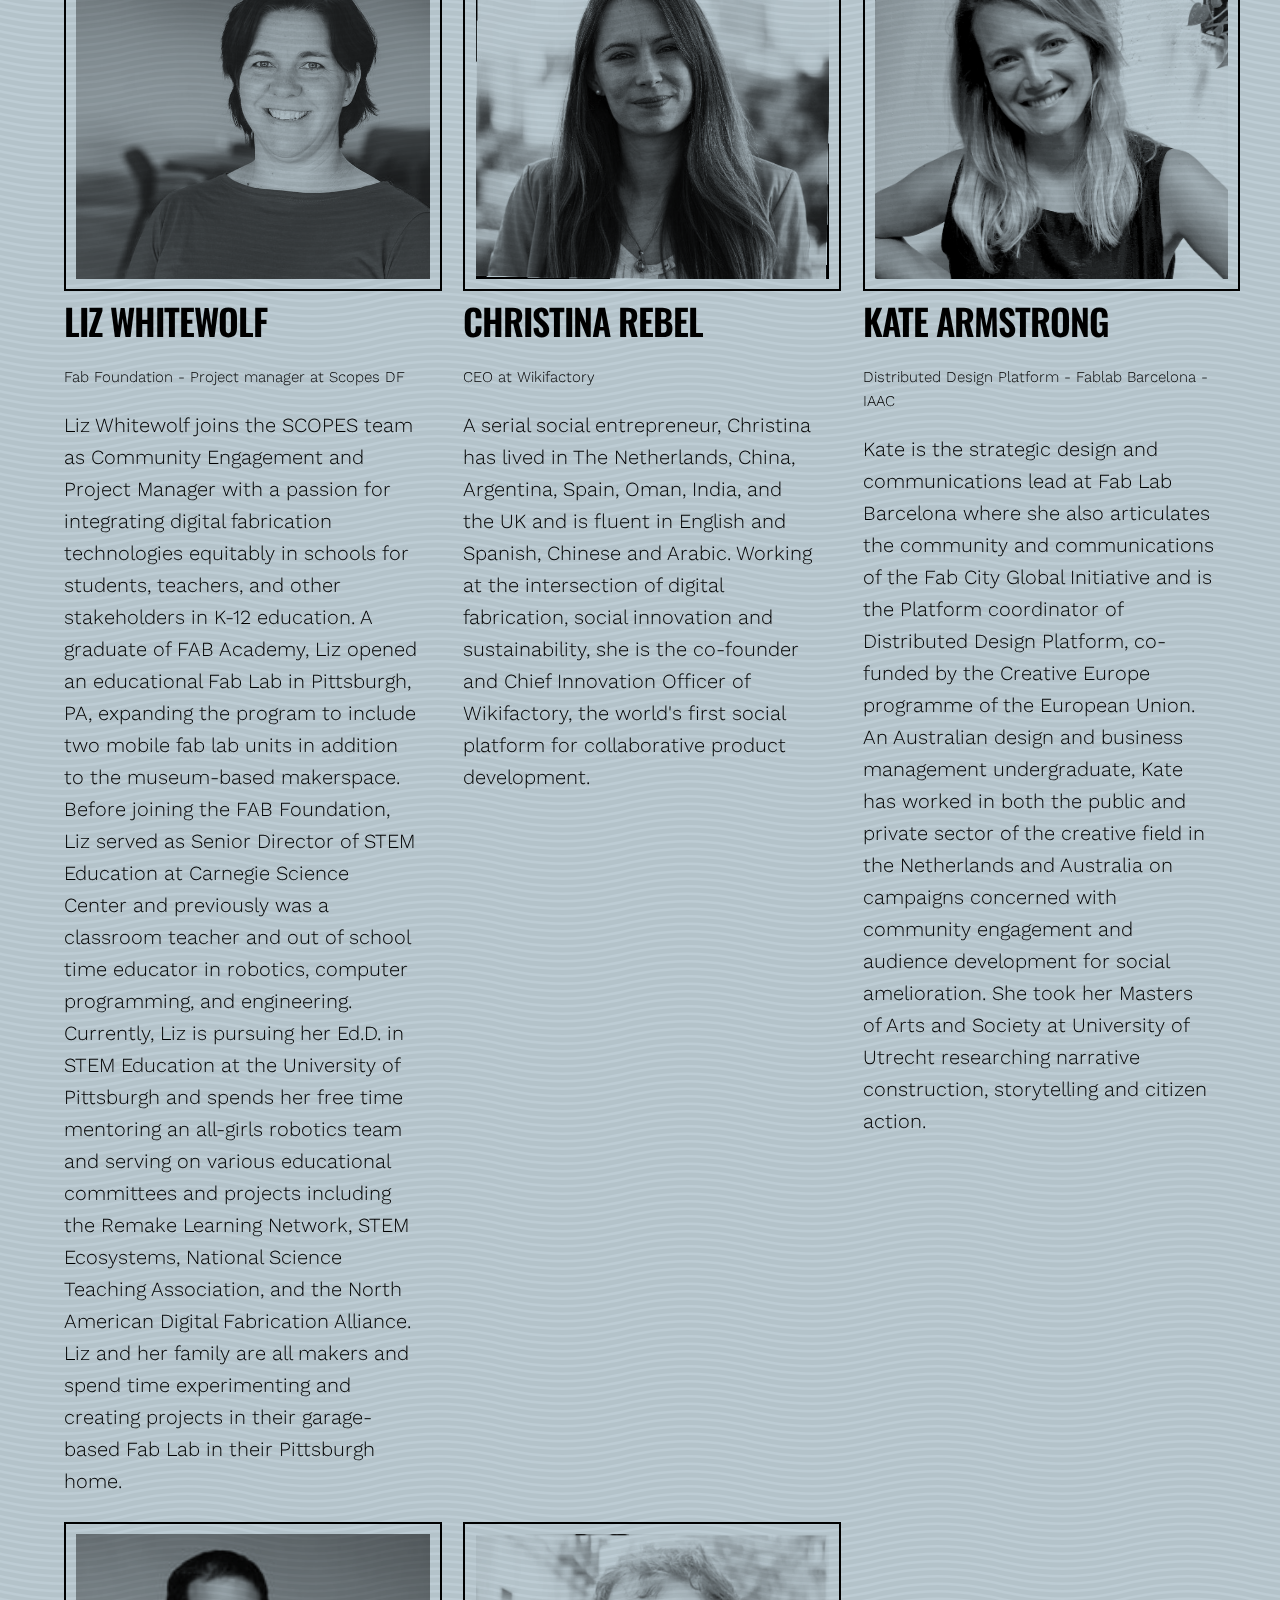
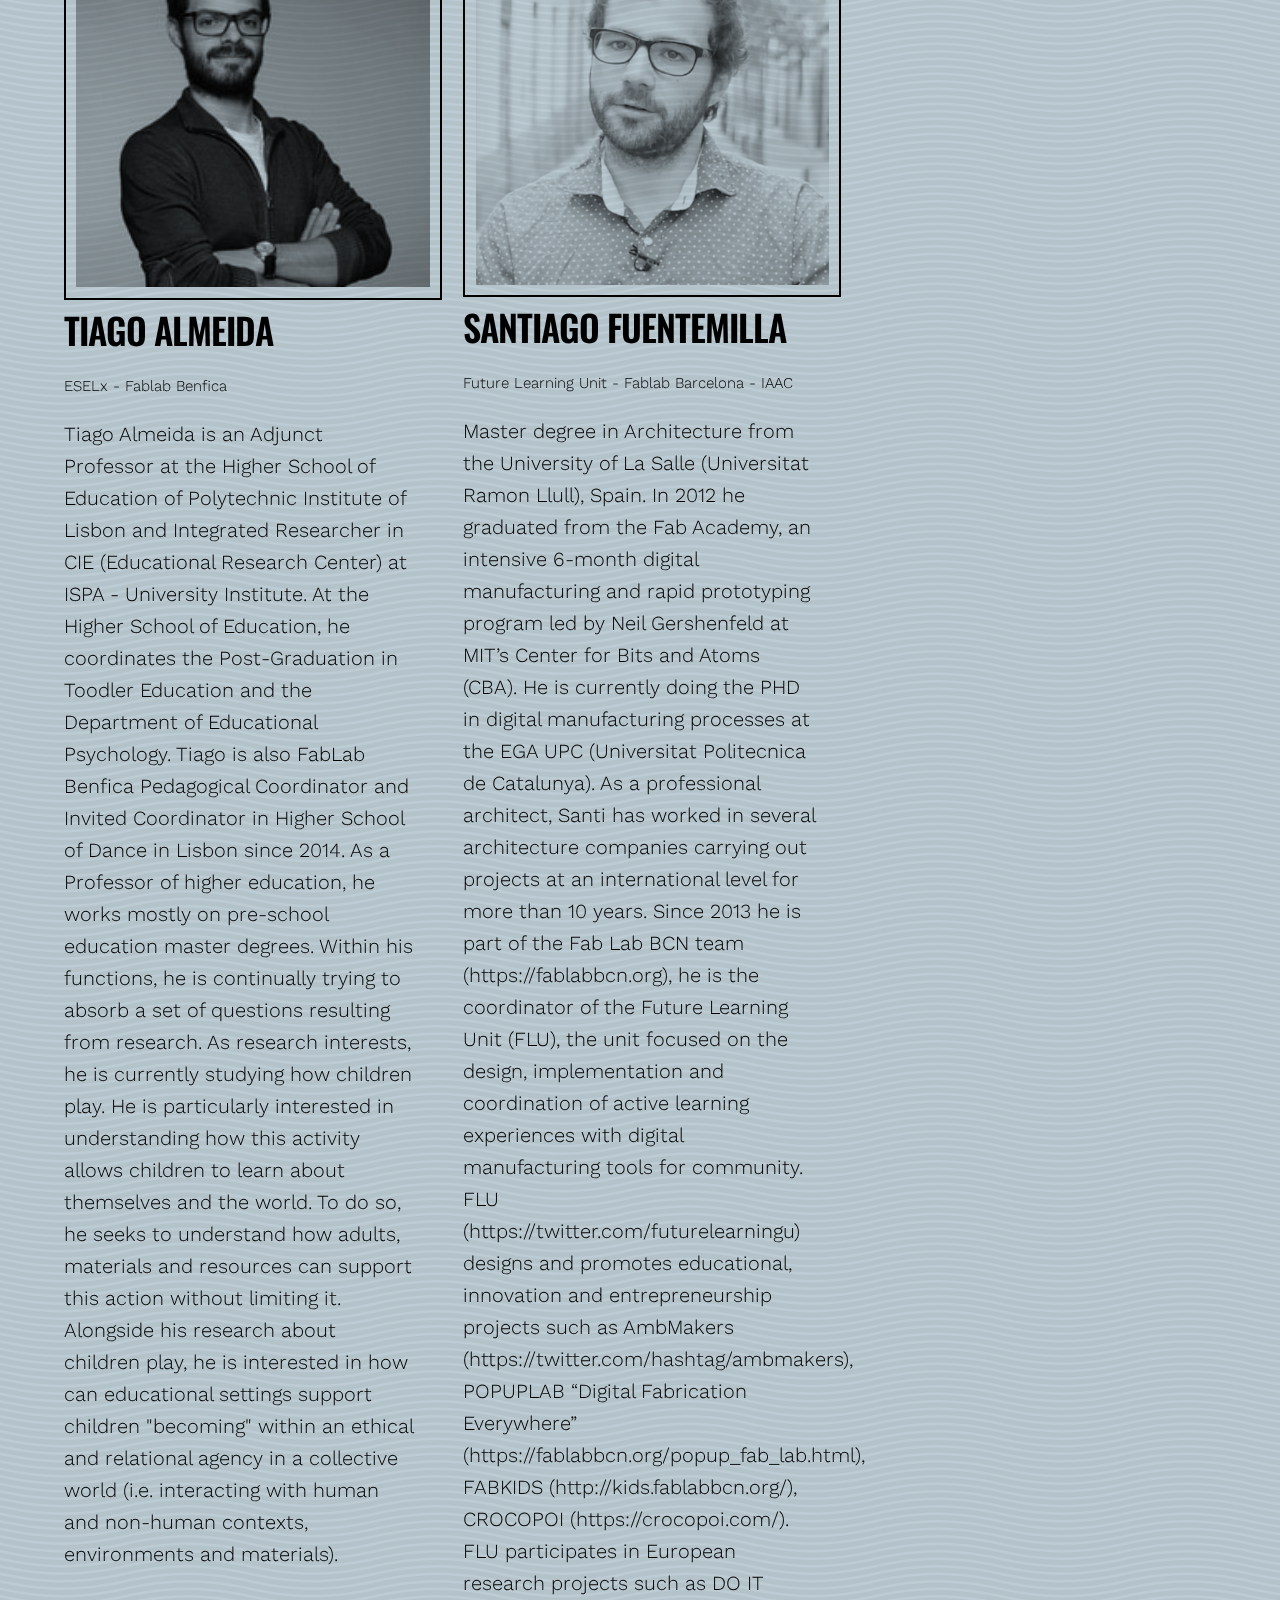
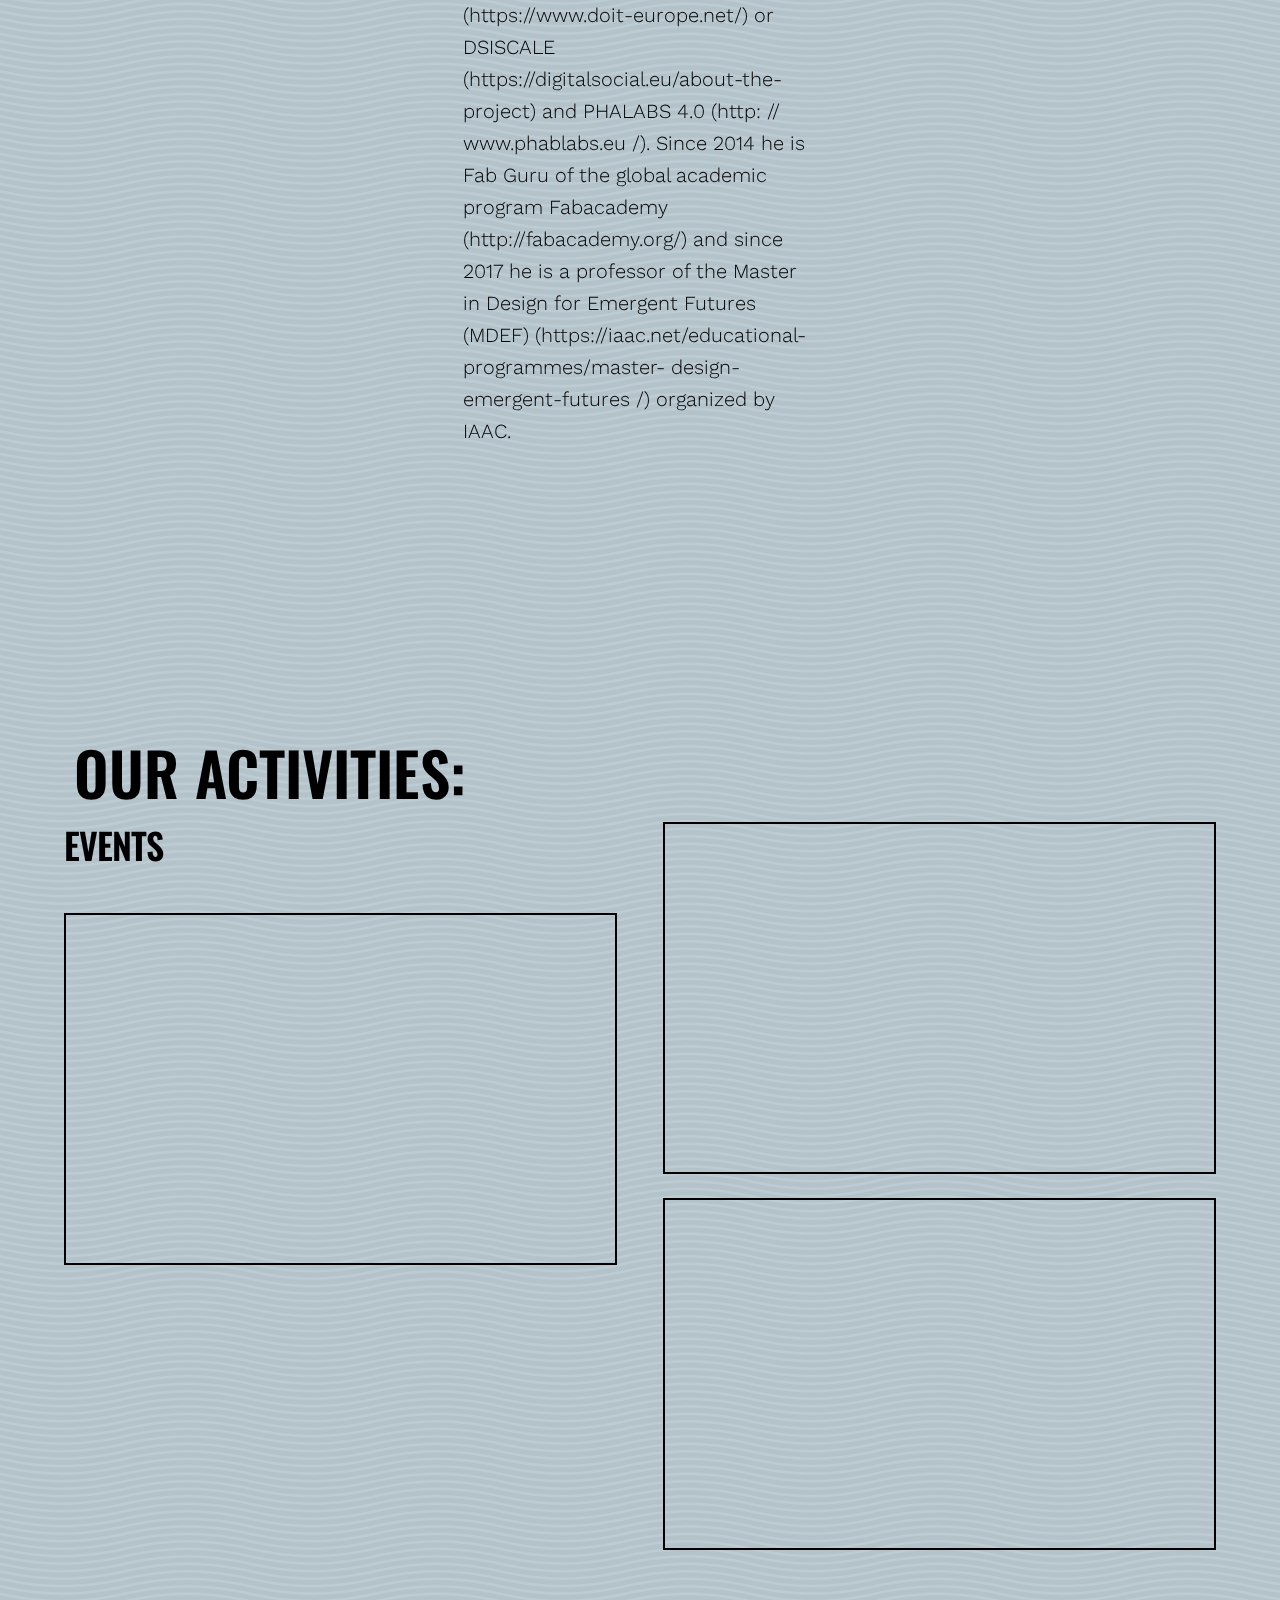
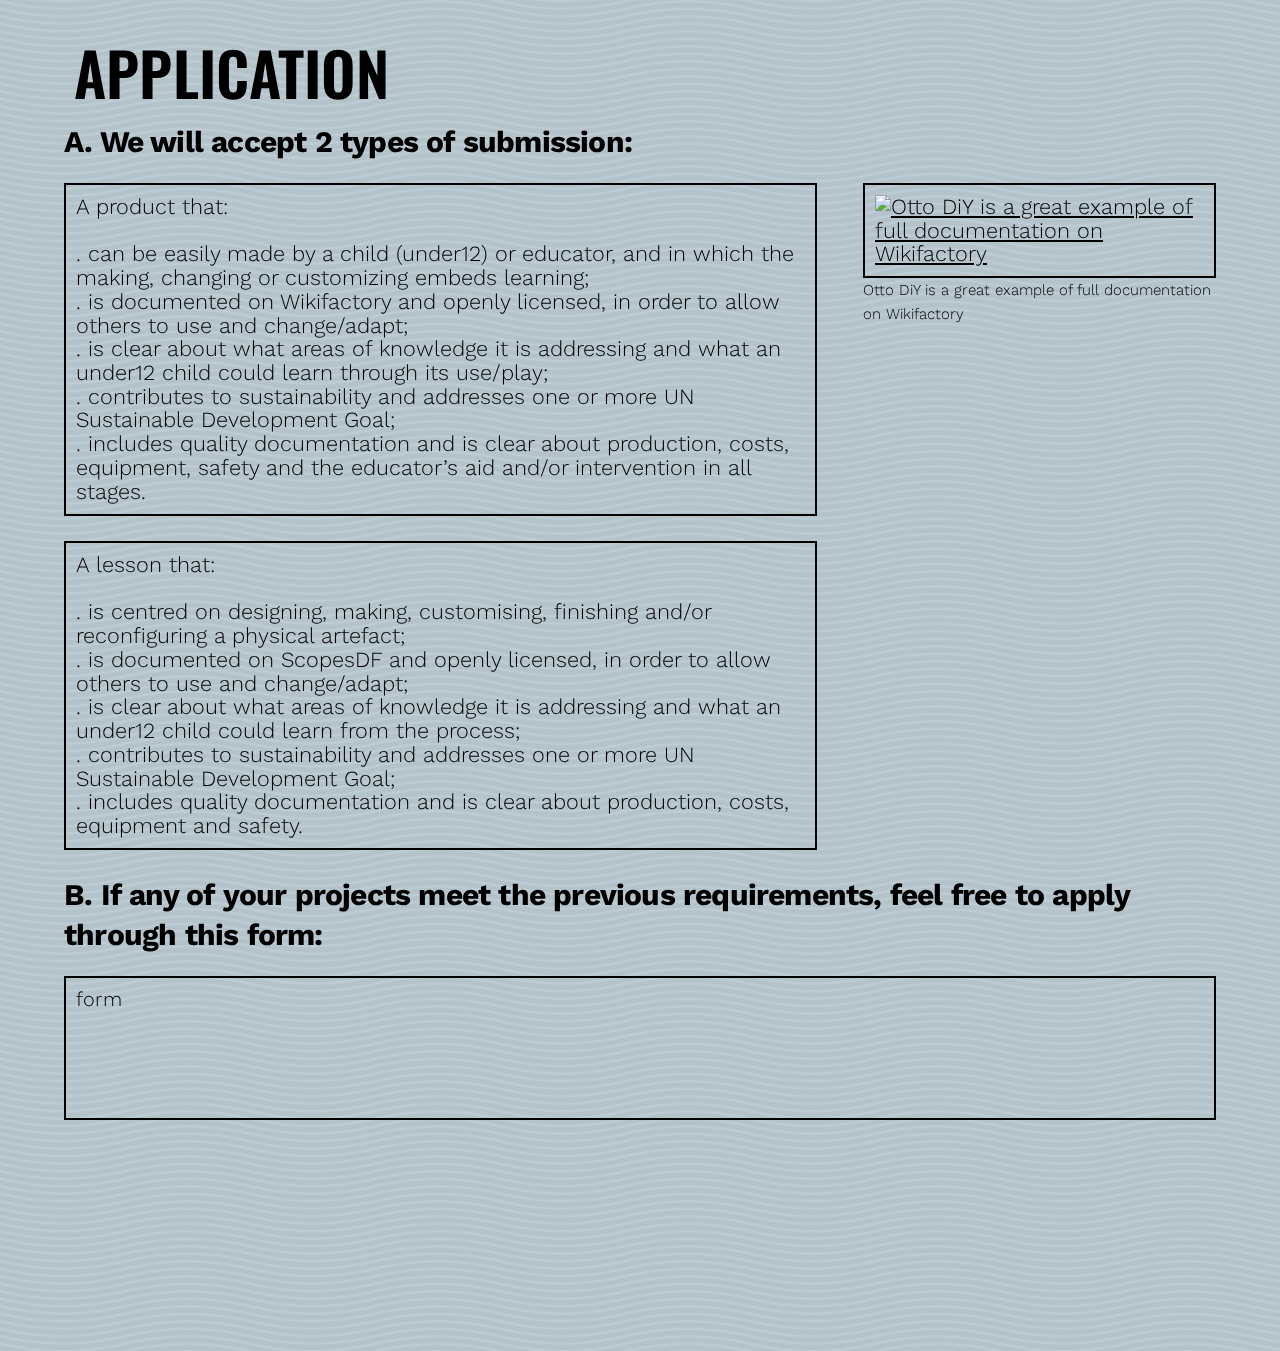
==== commit 3df0e59f: "last call" ====
--- a/index.html
+++ b/index.html
@@ -136,7 +136,7 @@
             <strong>Distributed Design Market Platform</strong>  - co-funded by the <strong>Creative Europe Program of the European Union</strong> and, <br> the <strong>Fab Foundation</strong> would like to invite to submit your Open Educational Products and Resources to be listed in and promoted through the channels generated by the Fabschools Initiative and all its partners.
           </p>
           <p class="boxed" style="font-size: 3.5rem; line-height: 3.7rem;">
-            <a href="#challenge"><s>Open until the 15th of September 2020</s><br><strong>Open until the 11th of October 2020</strong></a>
+            <a href="#challenge"><s>Open until the 15th of September 2020</s><br><strong><s>Open until the 11th of October 2020</s><br>LAST CALL 15th of OCTOBER!!!</strong></a>
           </h4>
         </div>
       </div>
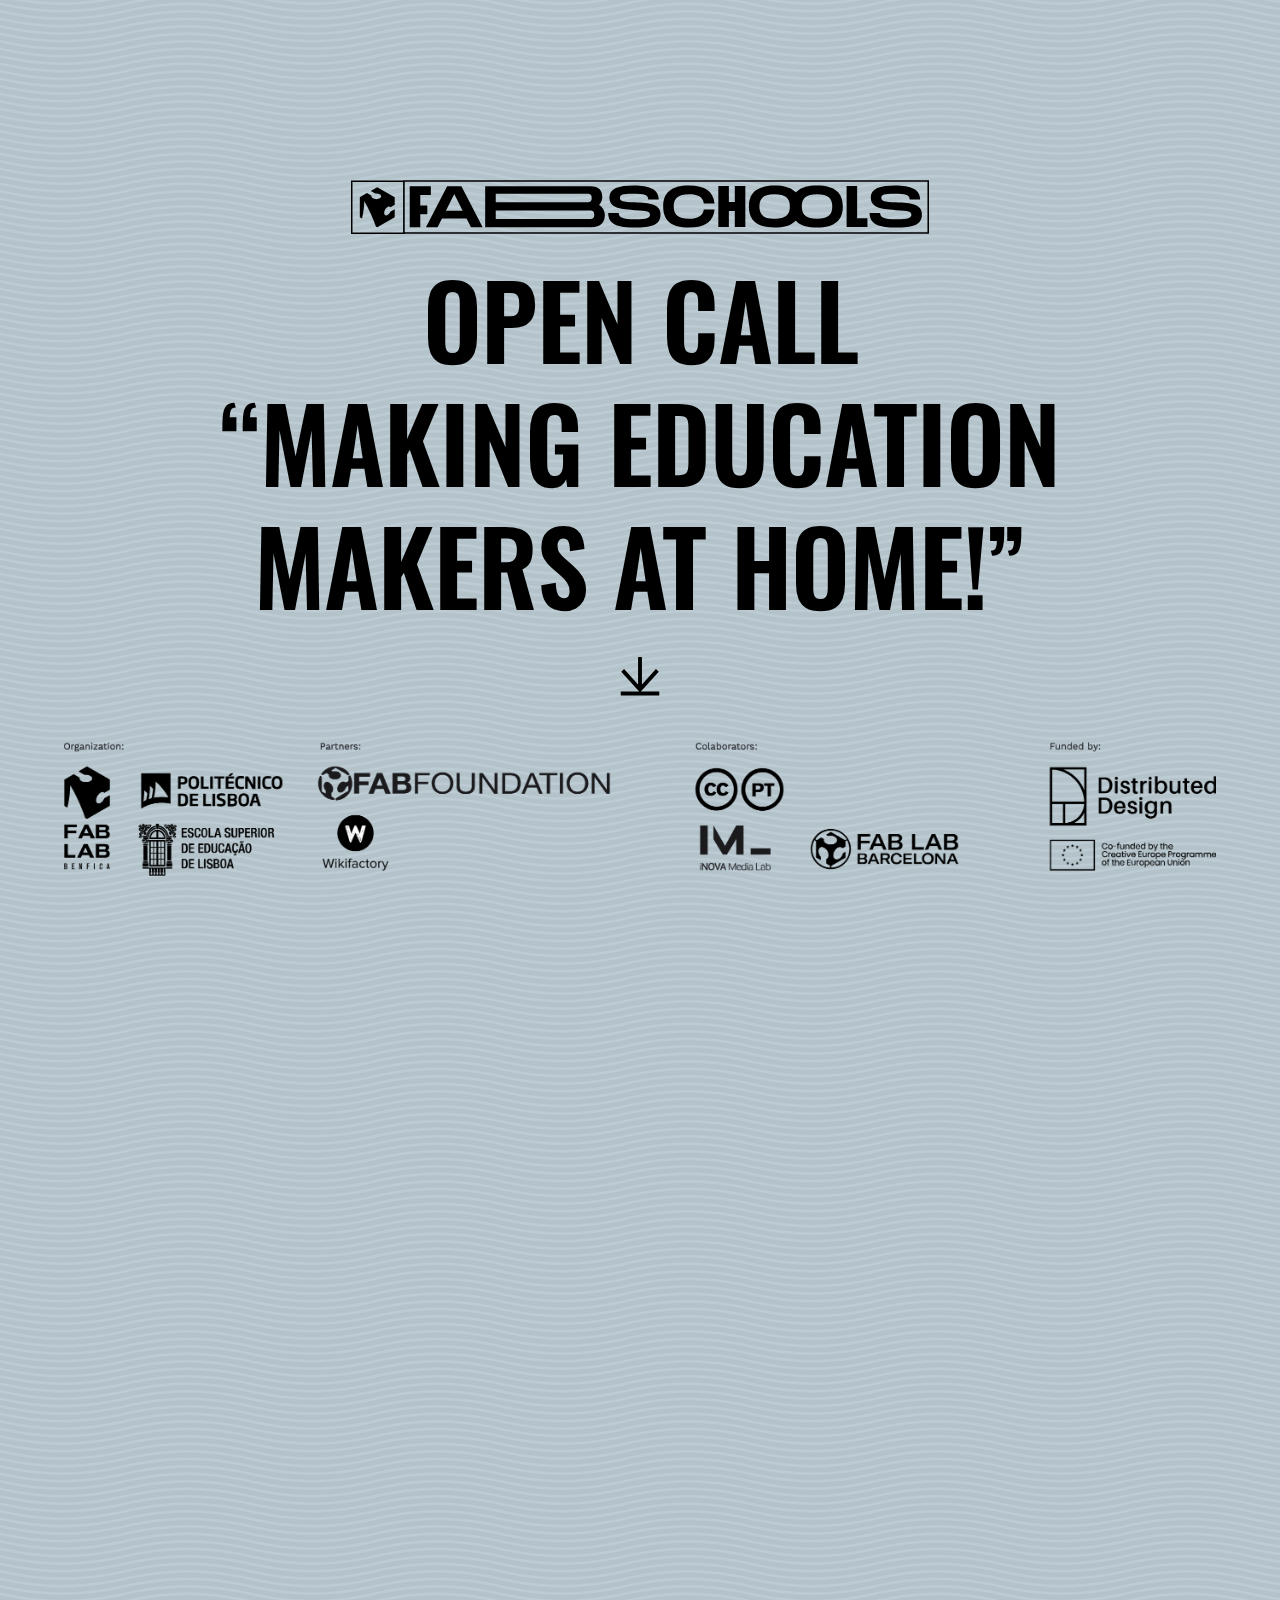
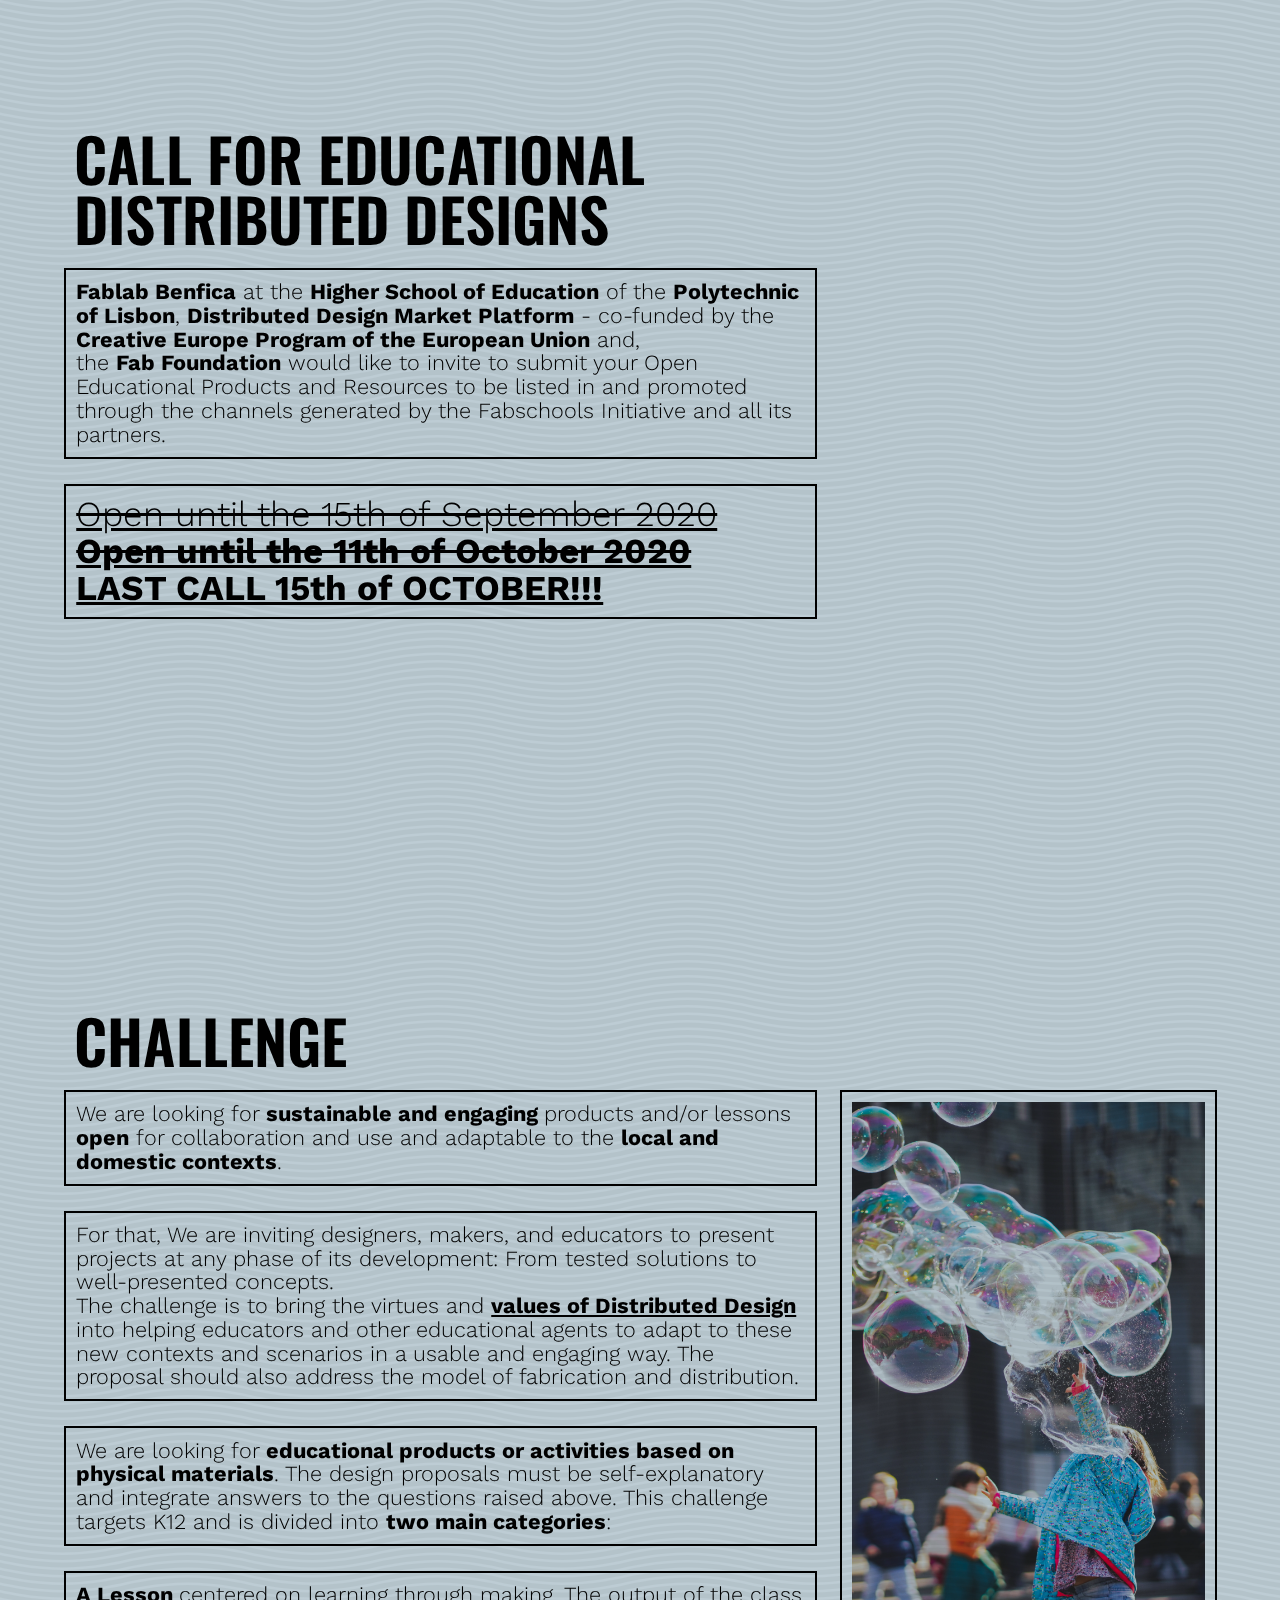
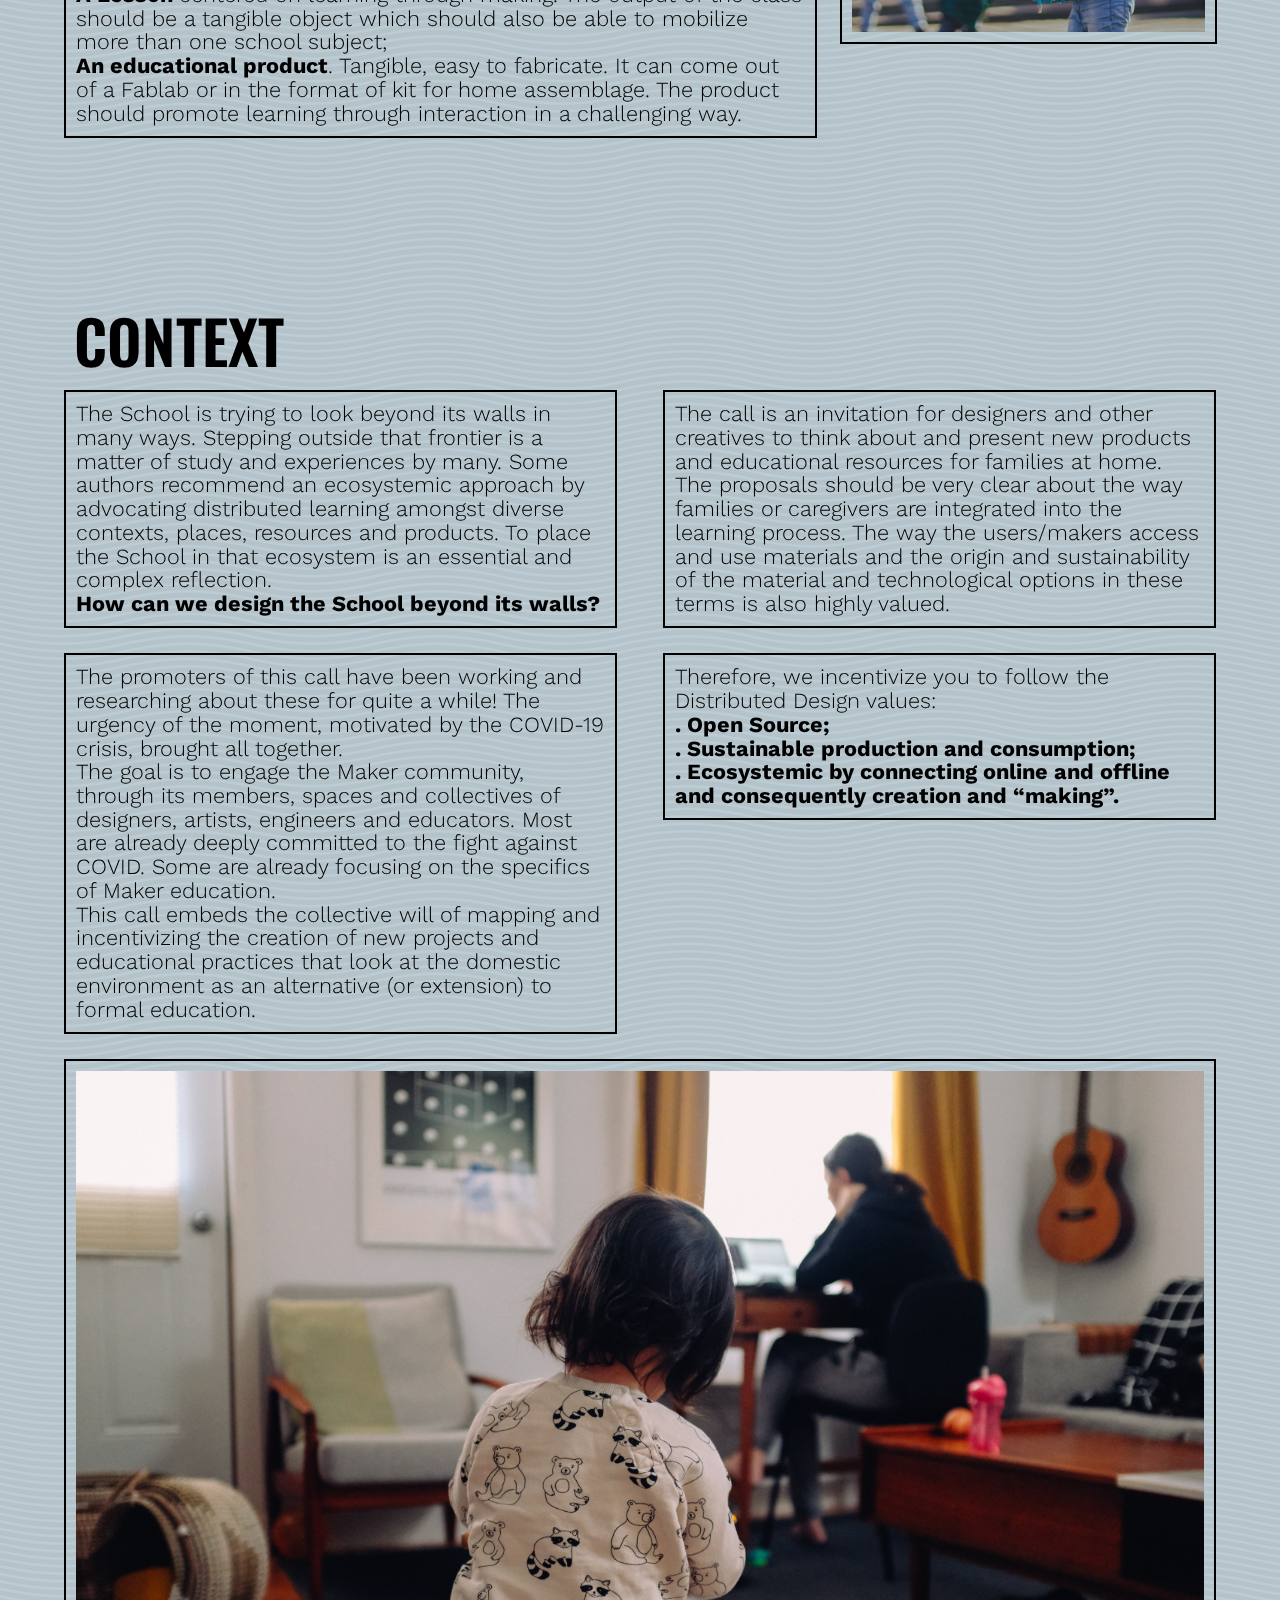
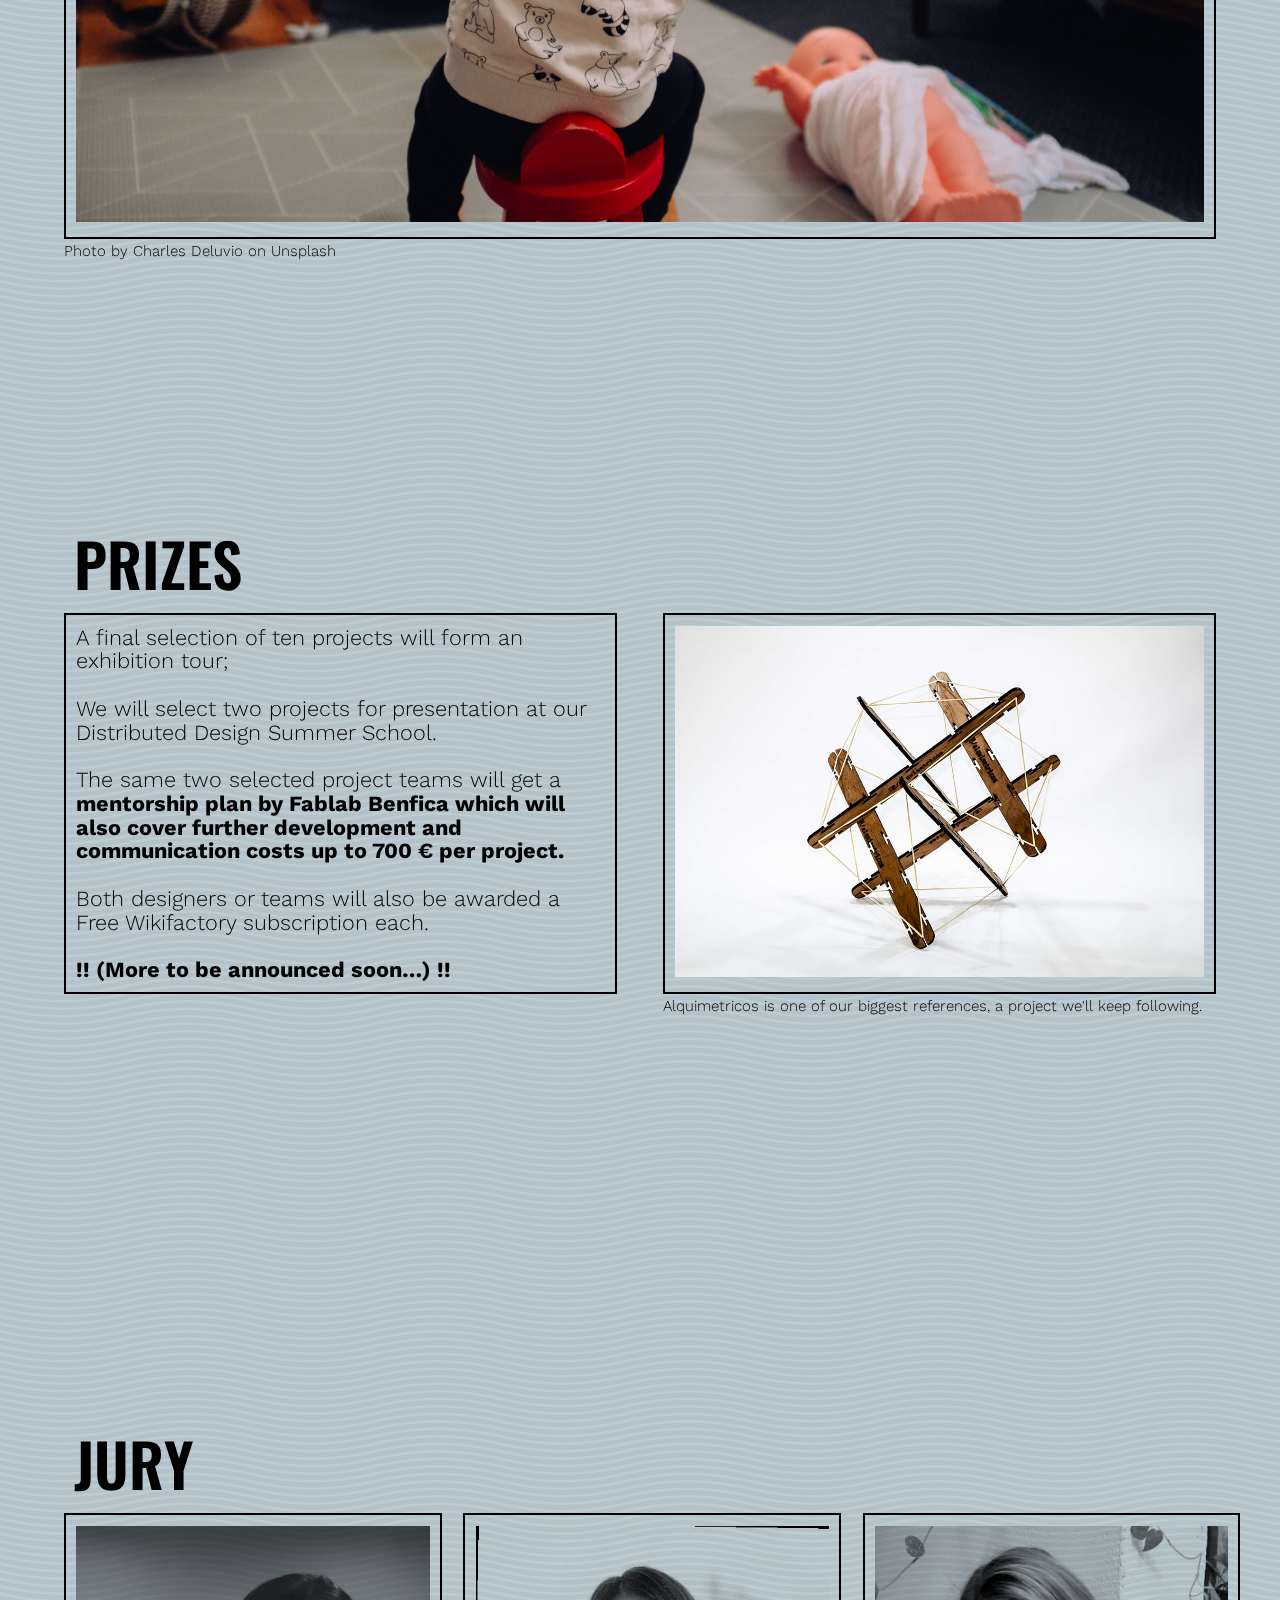
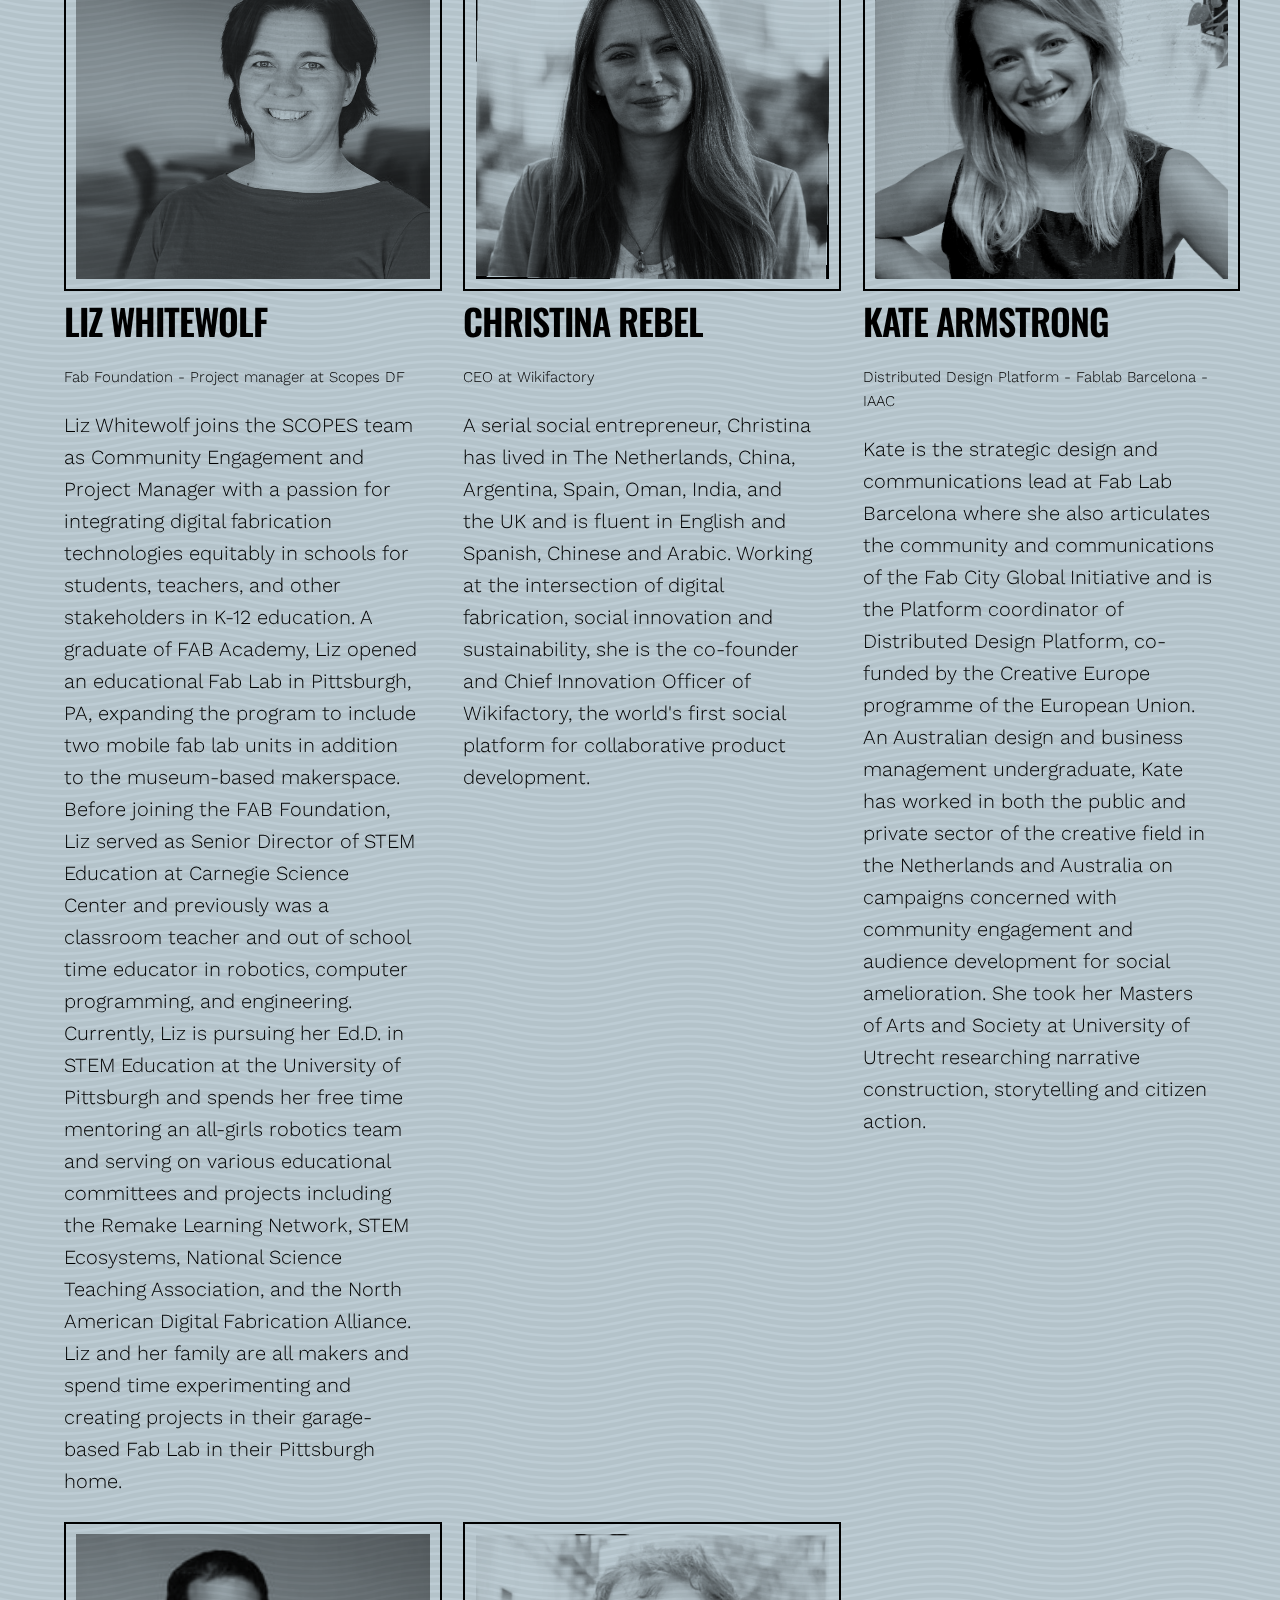
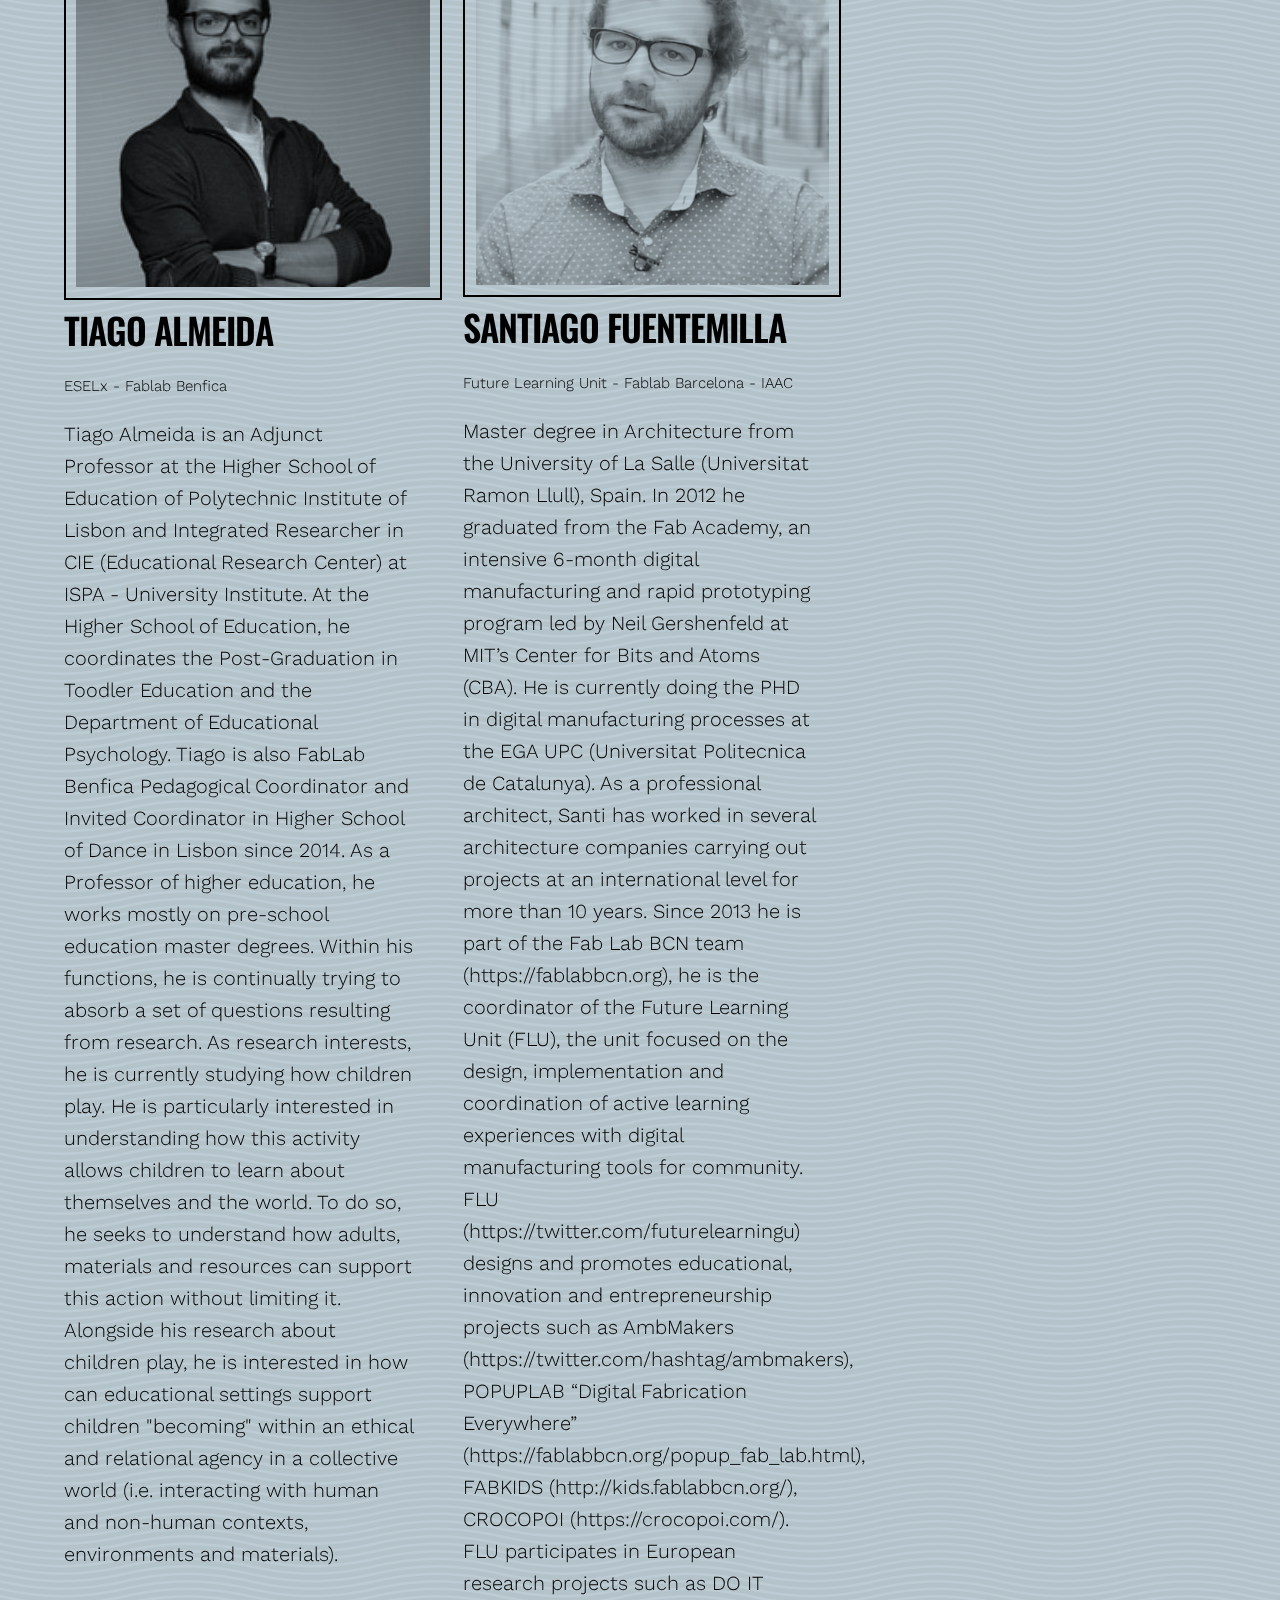
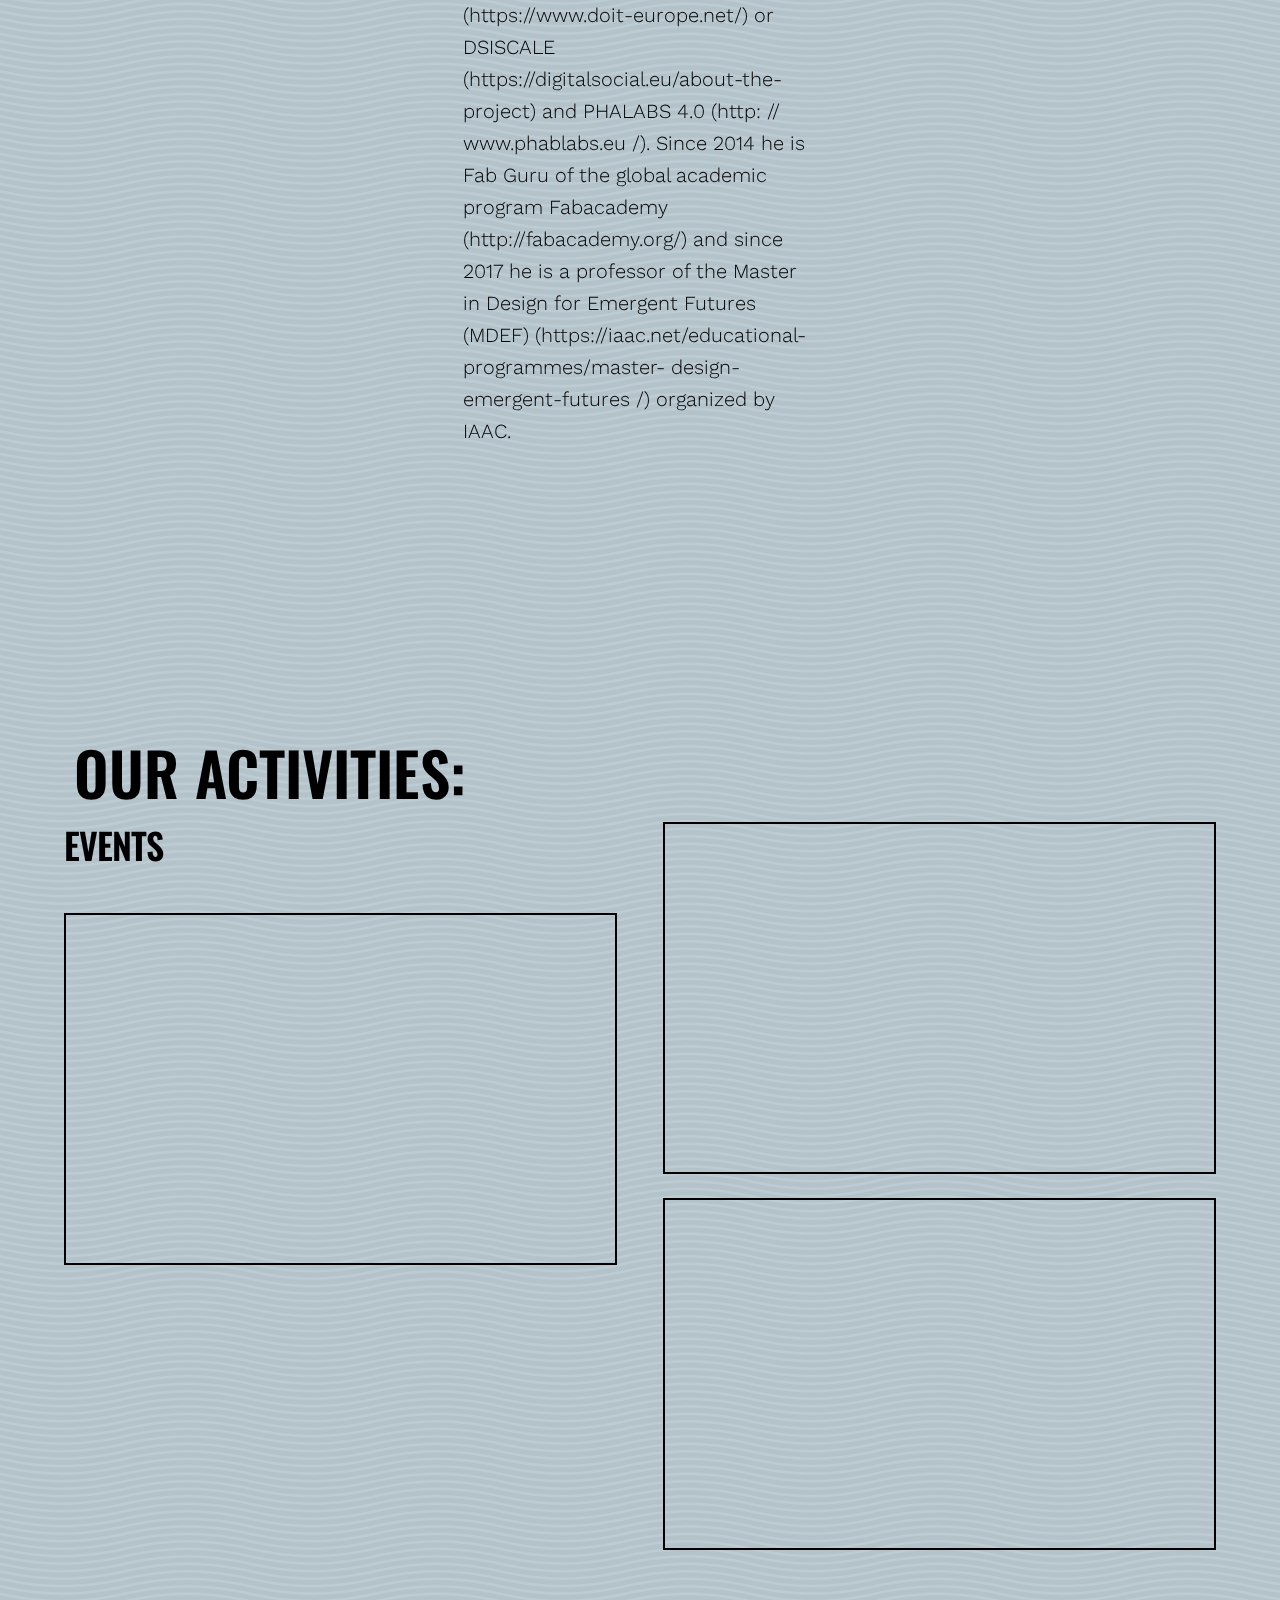
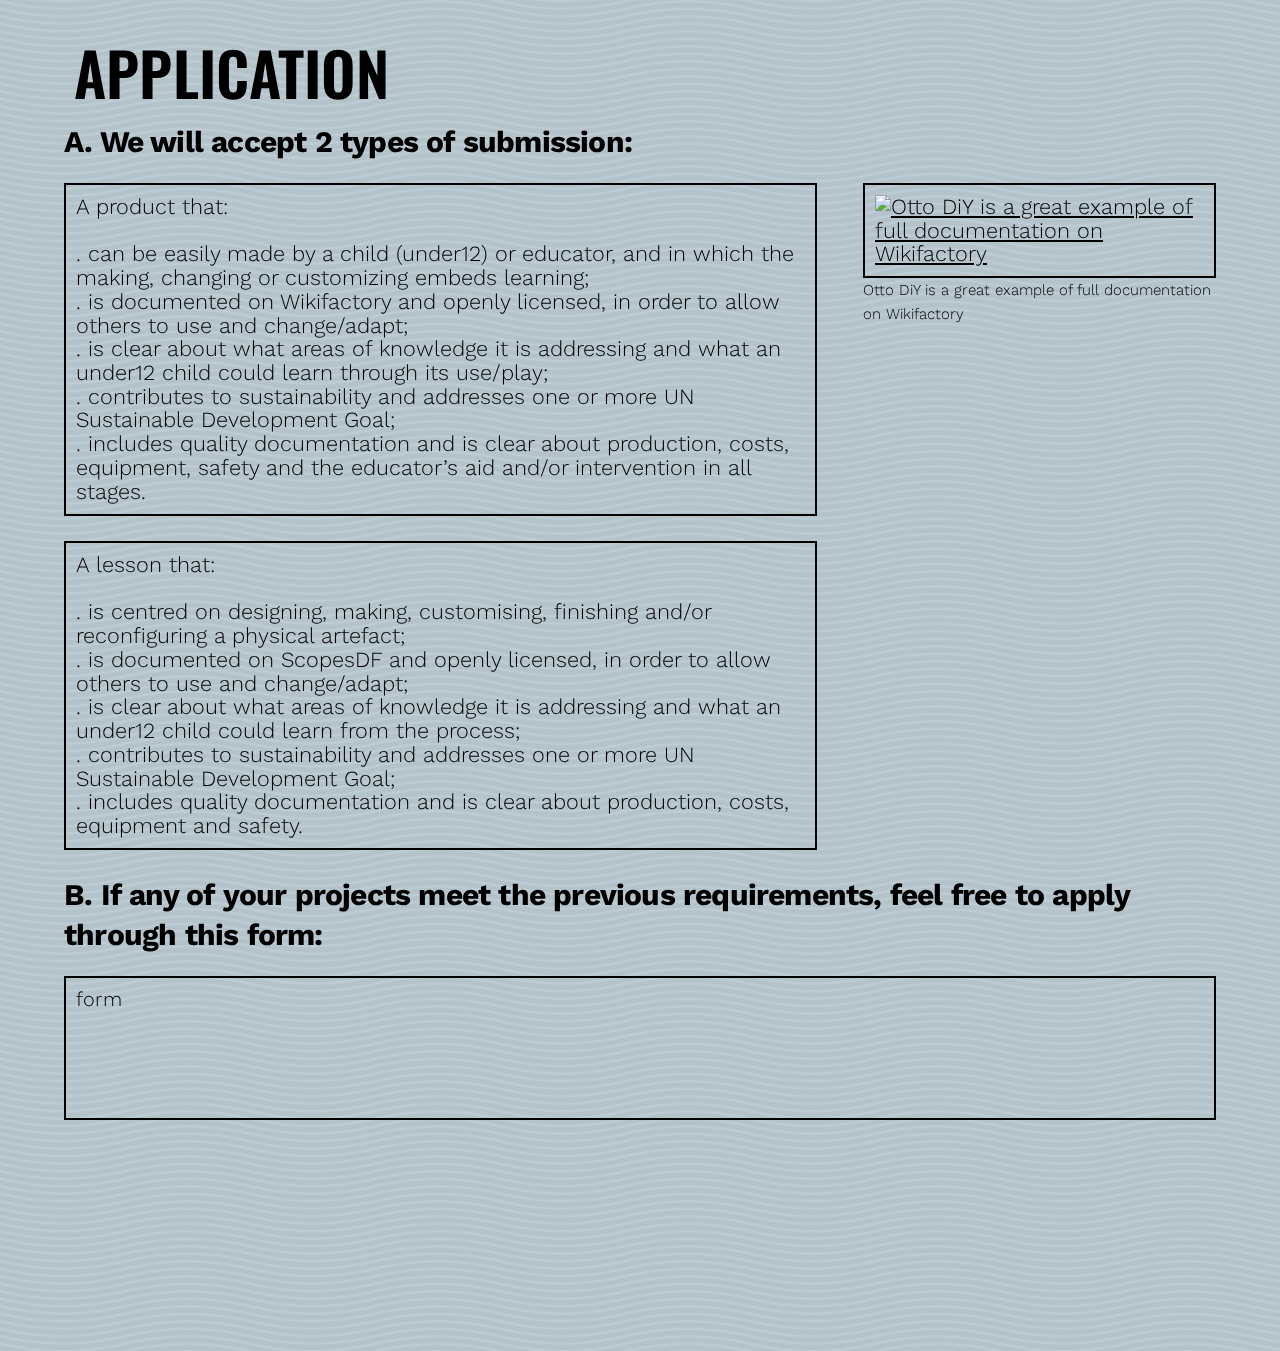
==== commit b4e318ac: "jury" ====
--- a/index.html
+++ b/index.html
@@ -110,7 +110,7 @@
           <li class="navbar-item navbar-link">|</li>
           <li class="navbar-item"><a class="navbar-link" href="#prizes">Prizes</a></li>
           <li class="navbar-item navbar-link">|</li>
-          <li class="navbar-item"><a class="navbar-link" href="#juri">Juri</a></li>
+          <li class="navbar-item"><a class="navbar-link" href="#juri">Jury</a></li>
           <li class="navbar-item navbar-link">|</li>
           <li class="navbar-item"><a class="navbar-link" href="#calendar">Calendar</a></li>
           <li class="navbar-item navbar-link">|</li>
@@ -237,7 +237,7 @@
 
     <section id="juri"  >
       <div class="row" >
-        <h3 class="title" style="padding-top: 30vh" >Juri</h3>
+        <h3 class="title" style="padding-top: 30vh" >Jury</h3>
       </div>
       <div class="row" >
         <div class="one-third column" >
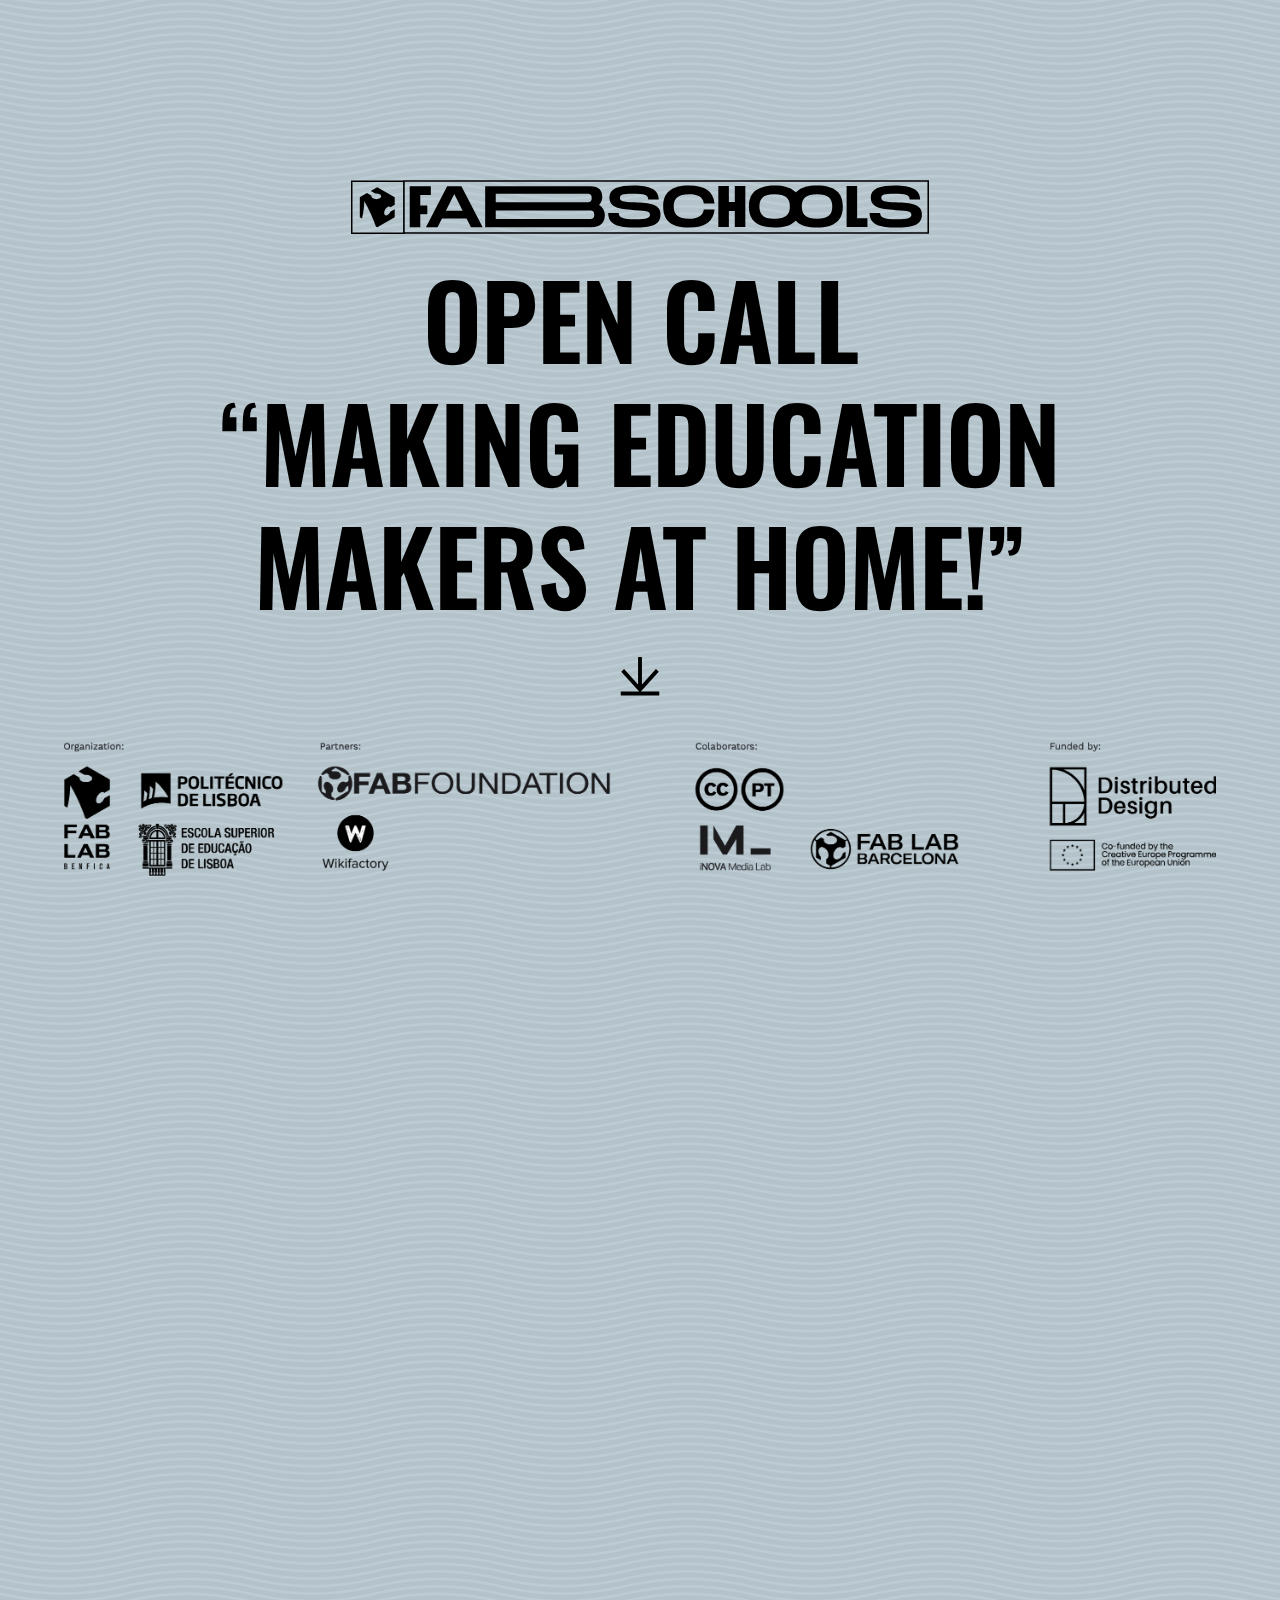
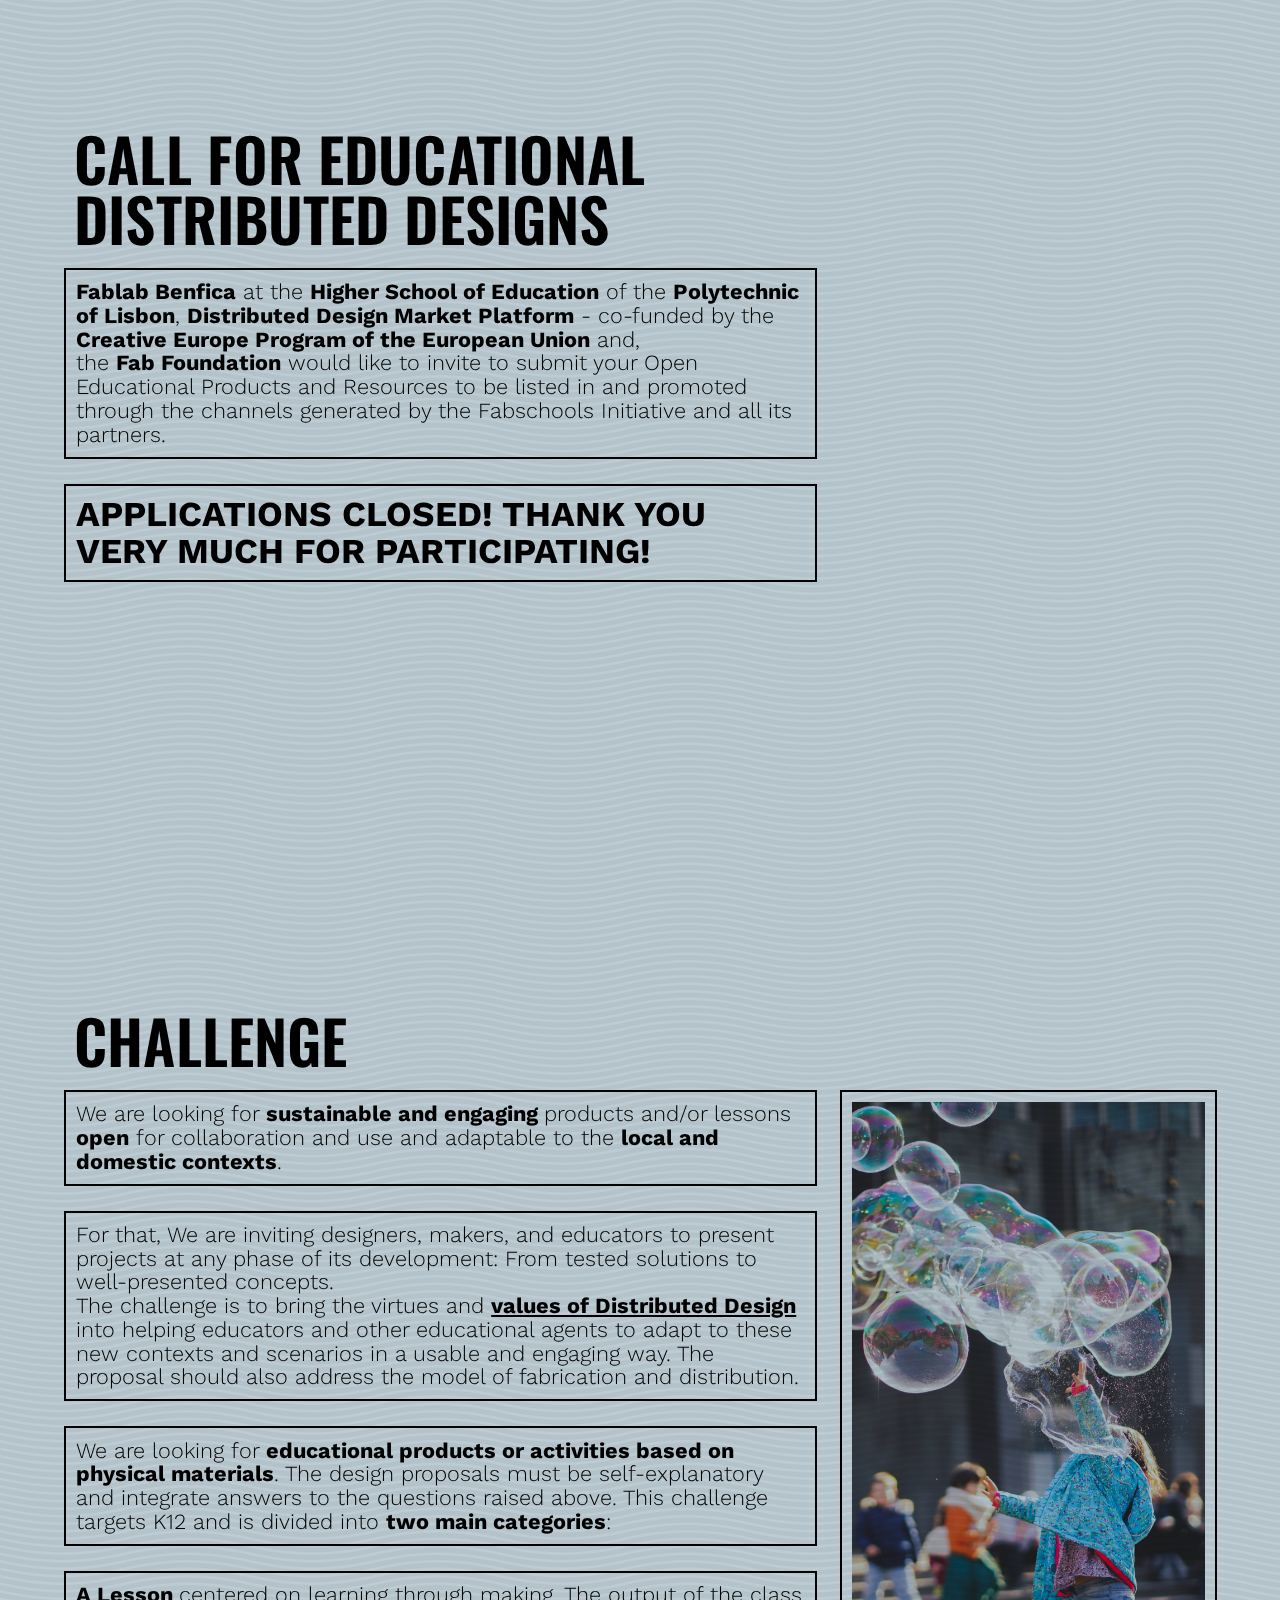
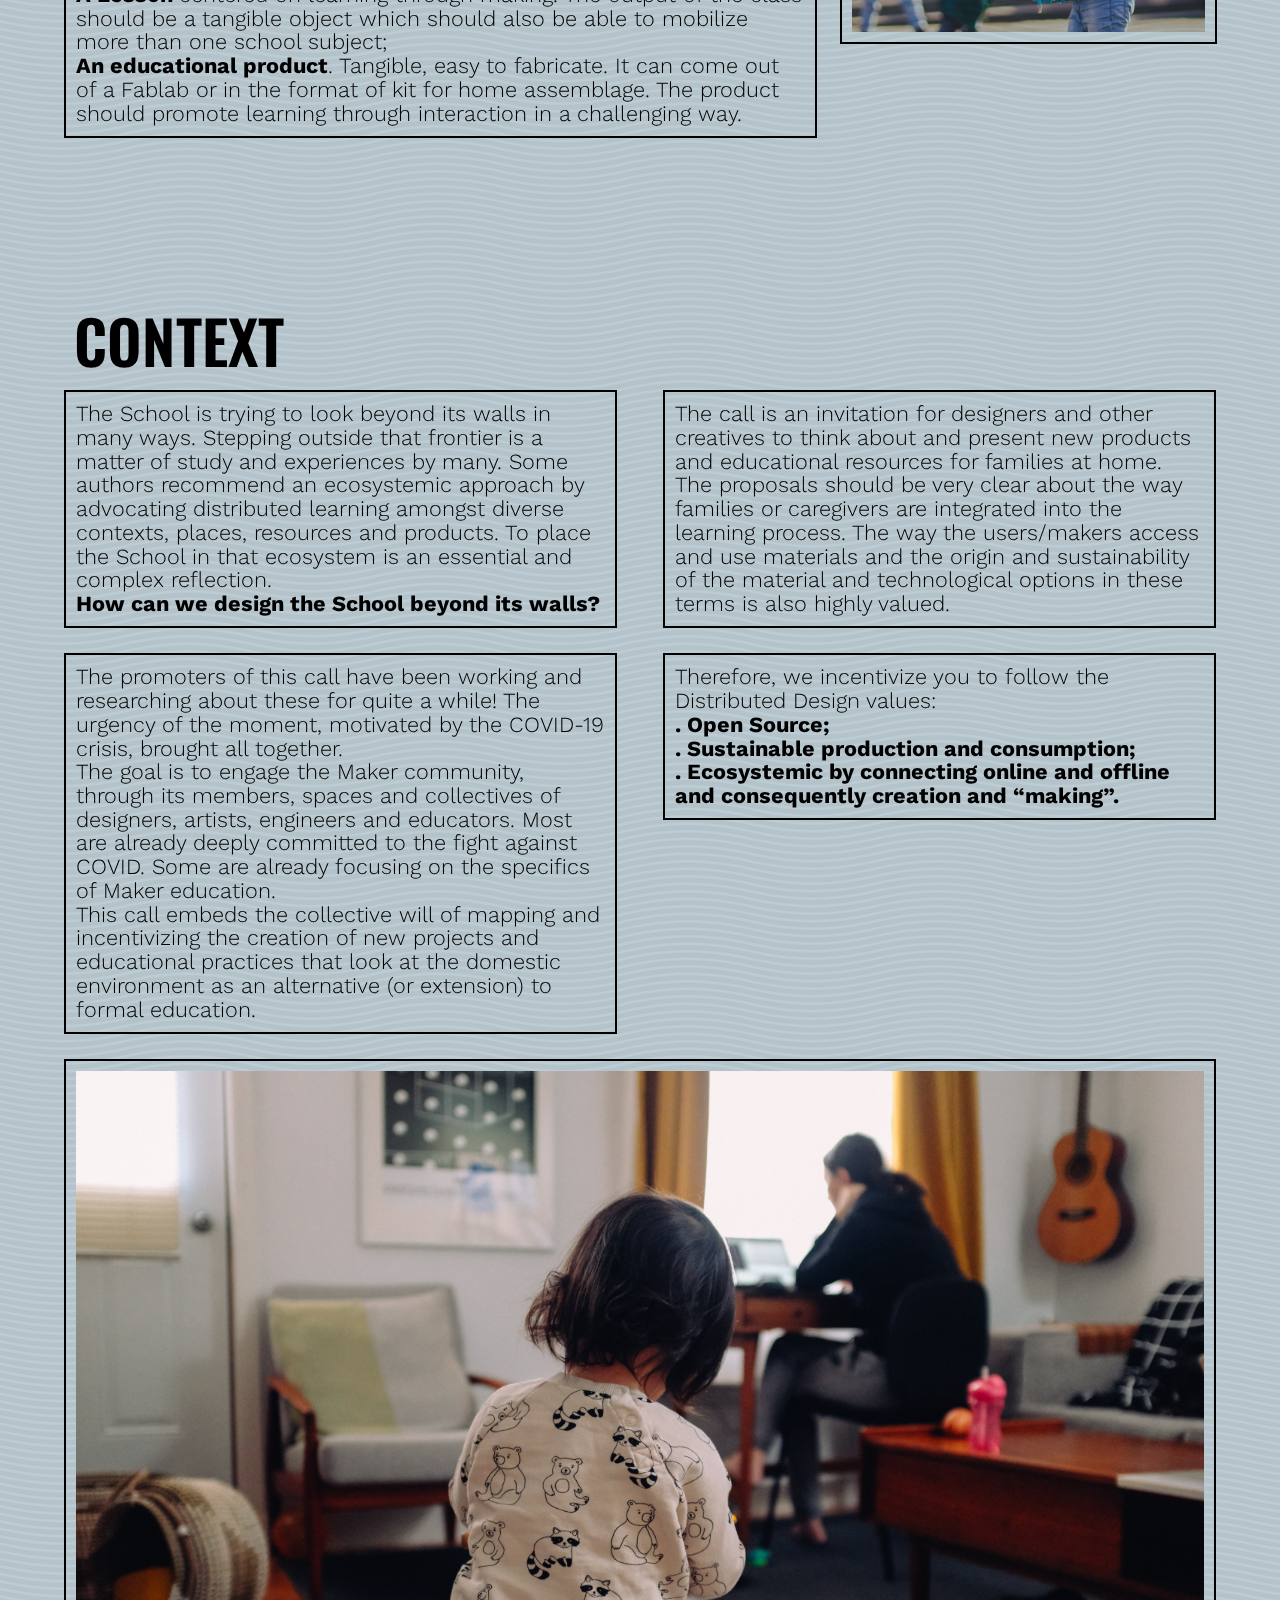
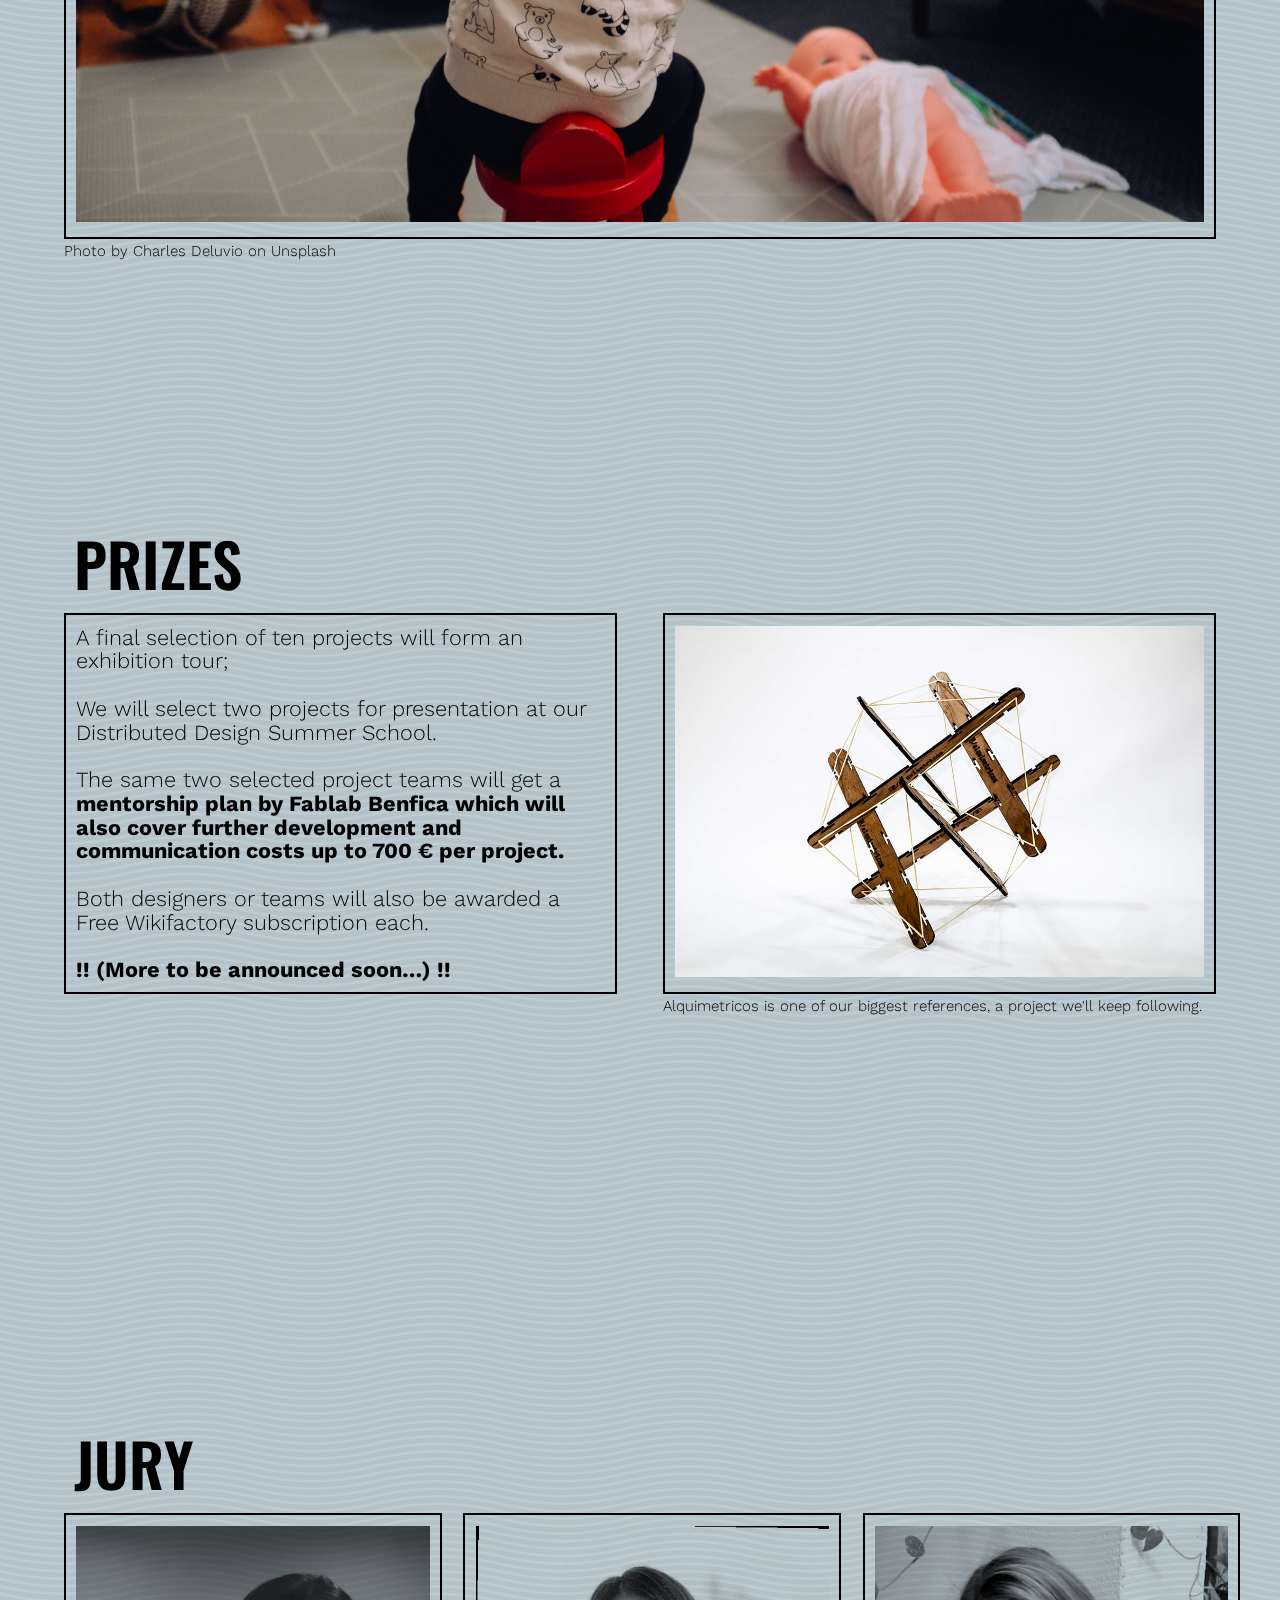
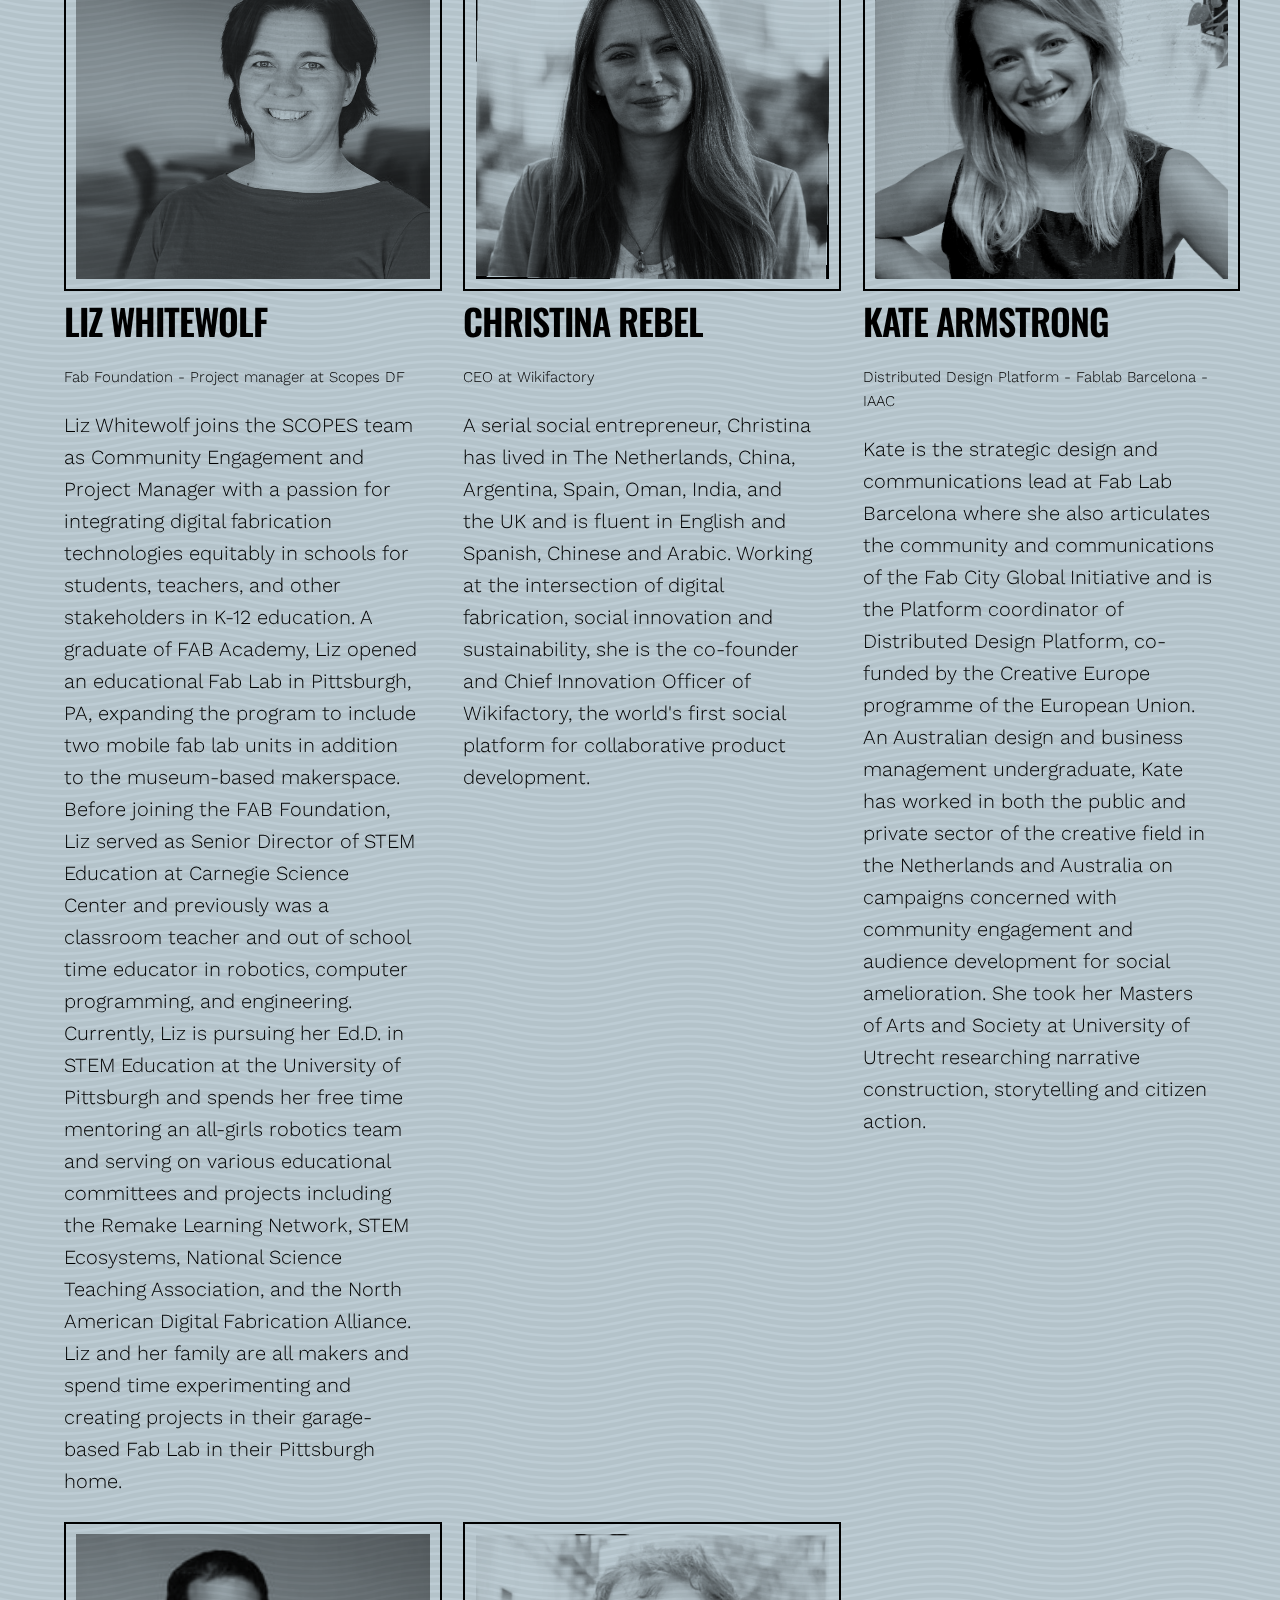
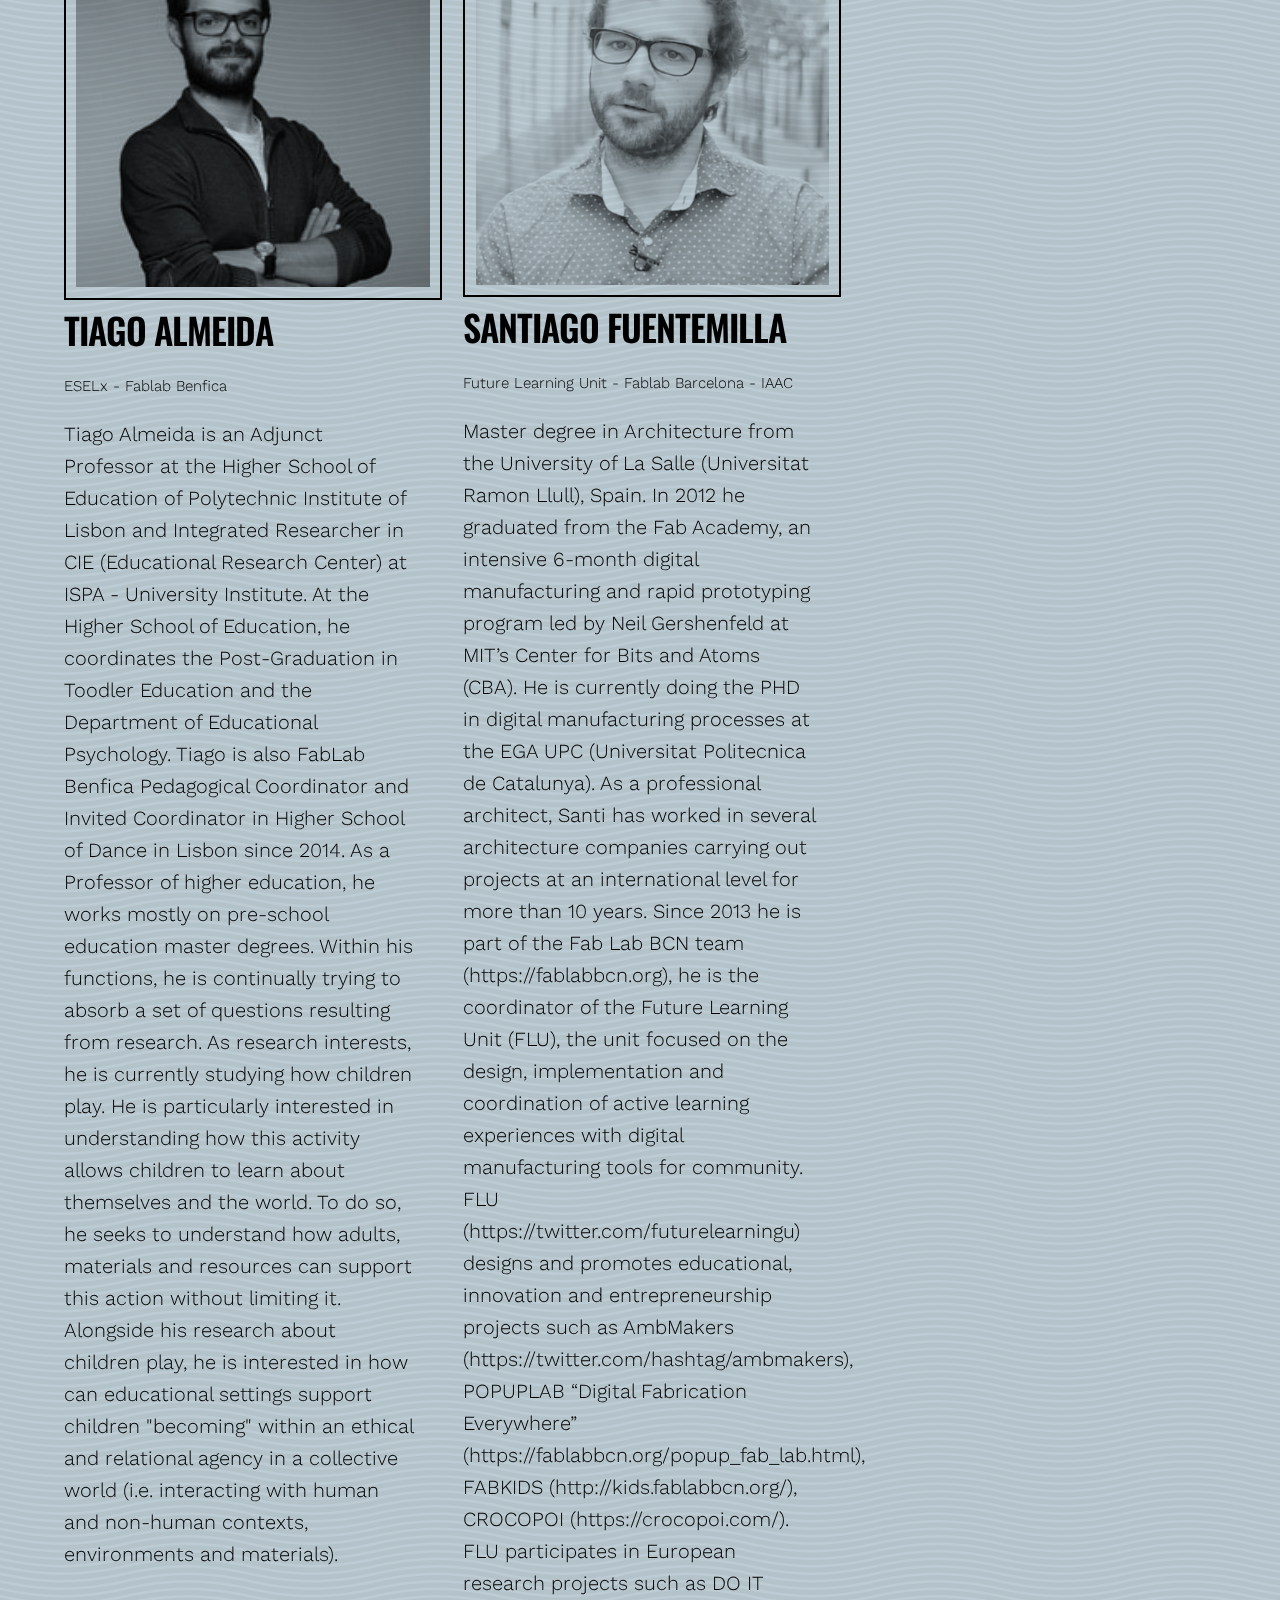
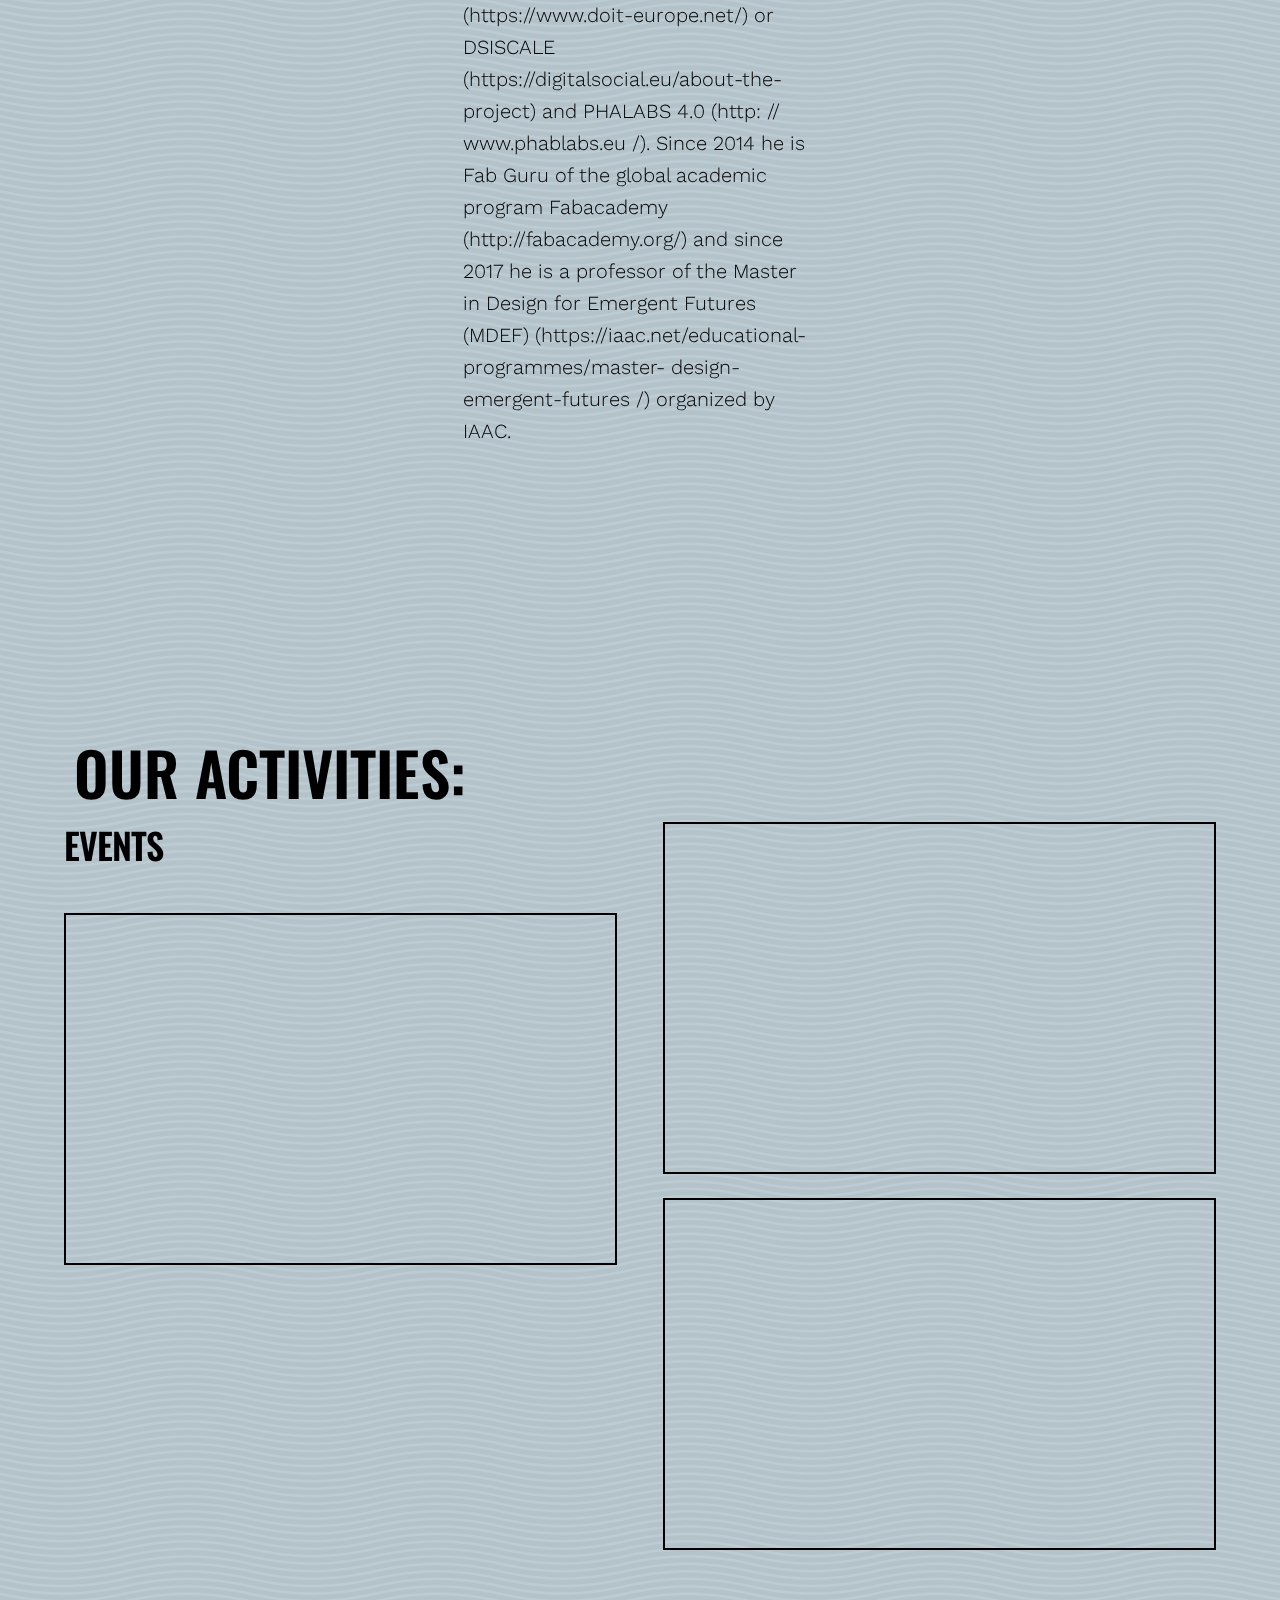
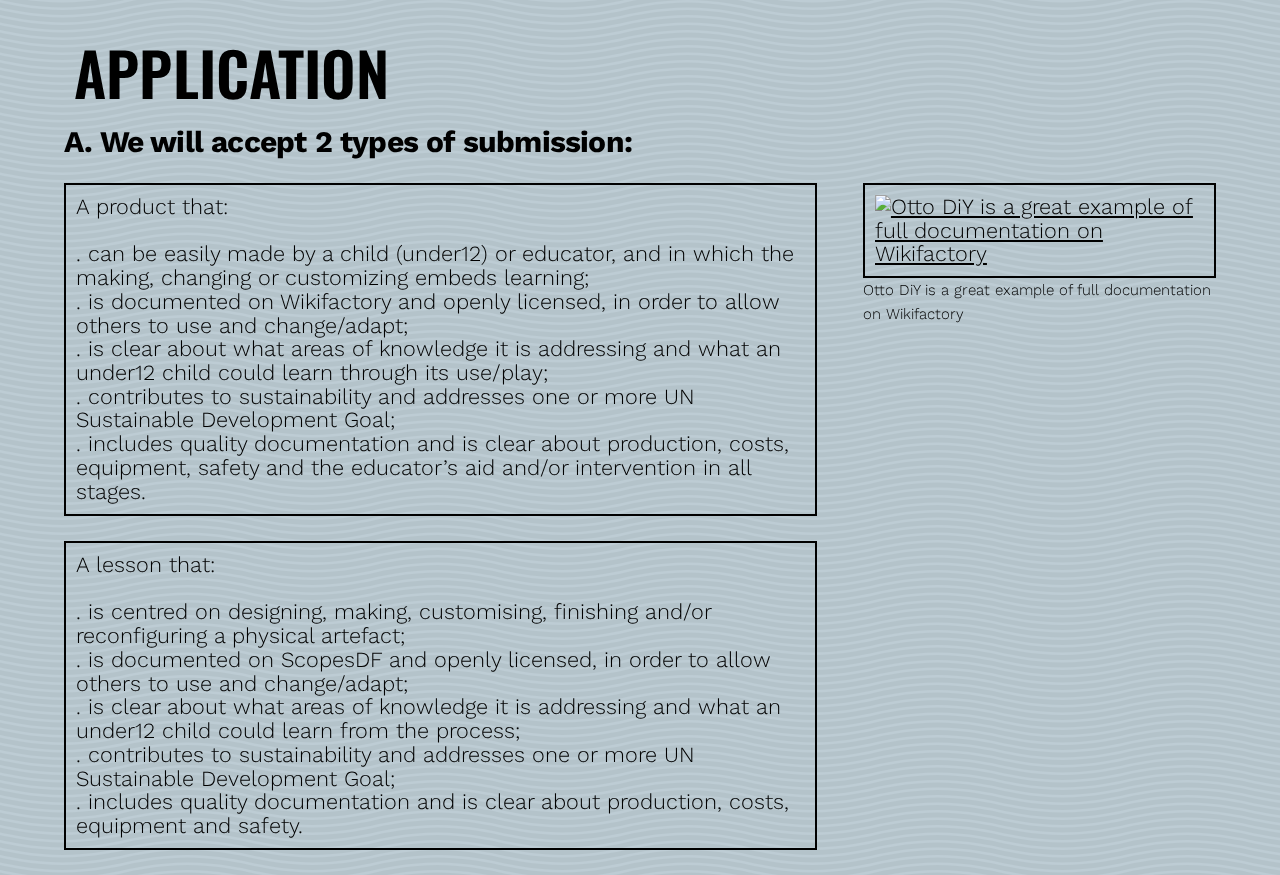
==== commit 24cda3df: "fechou call" ====
--- a/index.html
+++ b/index.html
@@ -114,7 +114,7 @@
           <li class="navbar-item navbar-link">|</li>
           <li class="navbar-item"><a class="navbar-link" href="#calendar">Calendar</a></li>
           <li class="navbar-item navbar-link">|</li>
-          <li class="navbar-item"><a class="navbar-link" href="#submit">Apply</a></li>
+          <li class="navbar-item"><a class="navbar-link" href="#"><s>Apply</s></a></li>
           <li class="navbar-item navbar-link">|</li>
           <li class="navbar-item"><a class="navbar-link" href="mailto:fablabbenfica@eselx.ipl.pt">Contact</a></li>
           <li class="navbar-item navbar-link">|</li>
@@ -136,7 +136,7 @@
             <strong>Distributed Design Market Platform</strong>  - co-funded by the <strong>Creative Europe Program of the European Union</strong> and, <br> the <strong>Fab Foundation</strong> would like to invite to submit your Open Educational Products and Resources to be listed in and promoted through the channels generated by the Fabschools Initiative and all its partners.
           </p>
           <p class="boxed" style="font-size: 3.5rem; line-height: 3.7rem;">
-            <a href="#challenge"><s>Open until the 15th of September 2020</s><br><strong><s>Open until the 11th of October 2020</s><br>LAST CALL 15th of OCTOBER!!!</strong></a>
+            <strong>APPLICATIONS CLOSED! THANK YOU VERY MUCH FOR PARTICIPATING!</strong>
           </h4>
         </div>
       </div>
@@ -368,15 +368,7 @@
           <caption>Otto DiY is a great example of full documentation on Wikifactory</caption>
         </div>
       </div>
-      <div class="row" style="margin-bottom: 20%">
-        <h4><strong>B. If any of your projects meet the previous requirements, feel free to apply through this form:</strong></h4>
-        <div id=typeform" class="boxed">
-          <p>form</p>
-          <br>
-          <br>
-          <br>
-        </div>
-      </div>
+
     </section>
 
 
